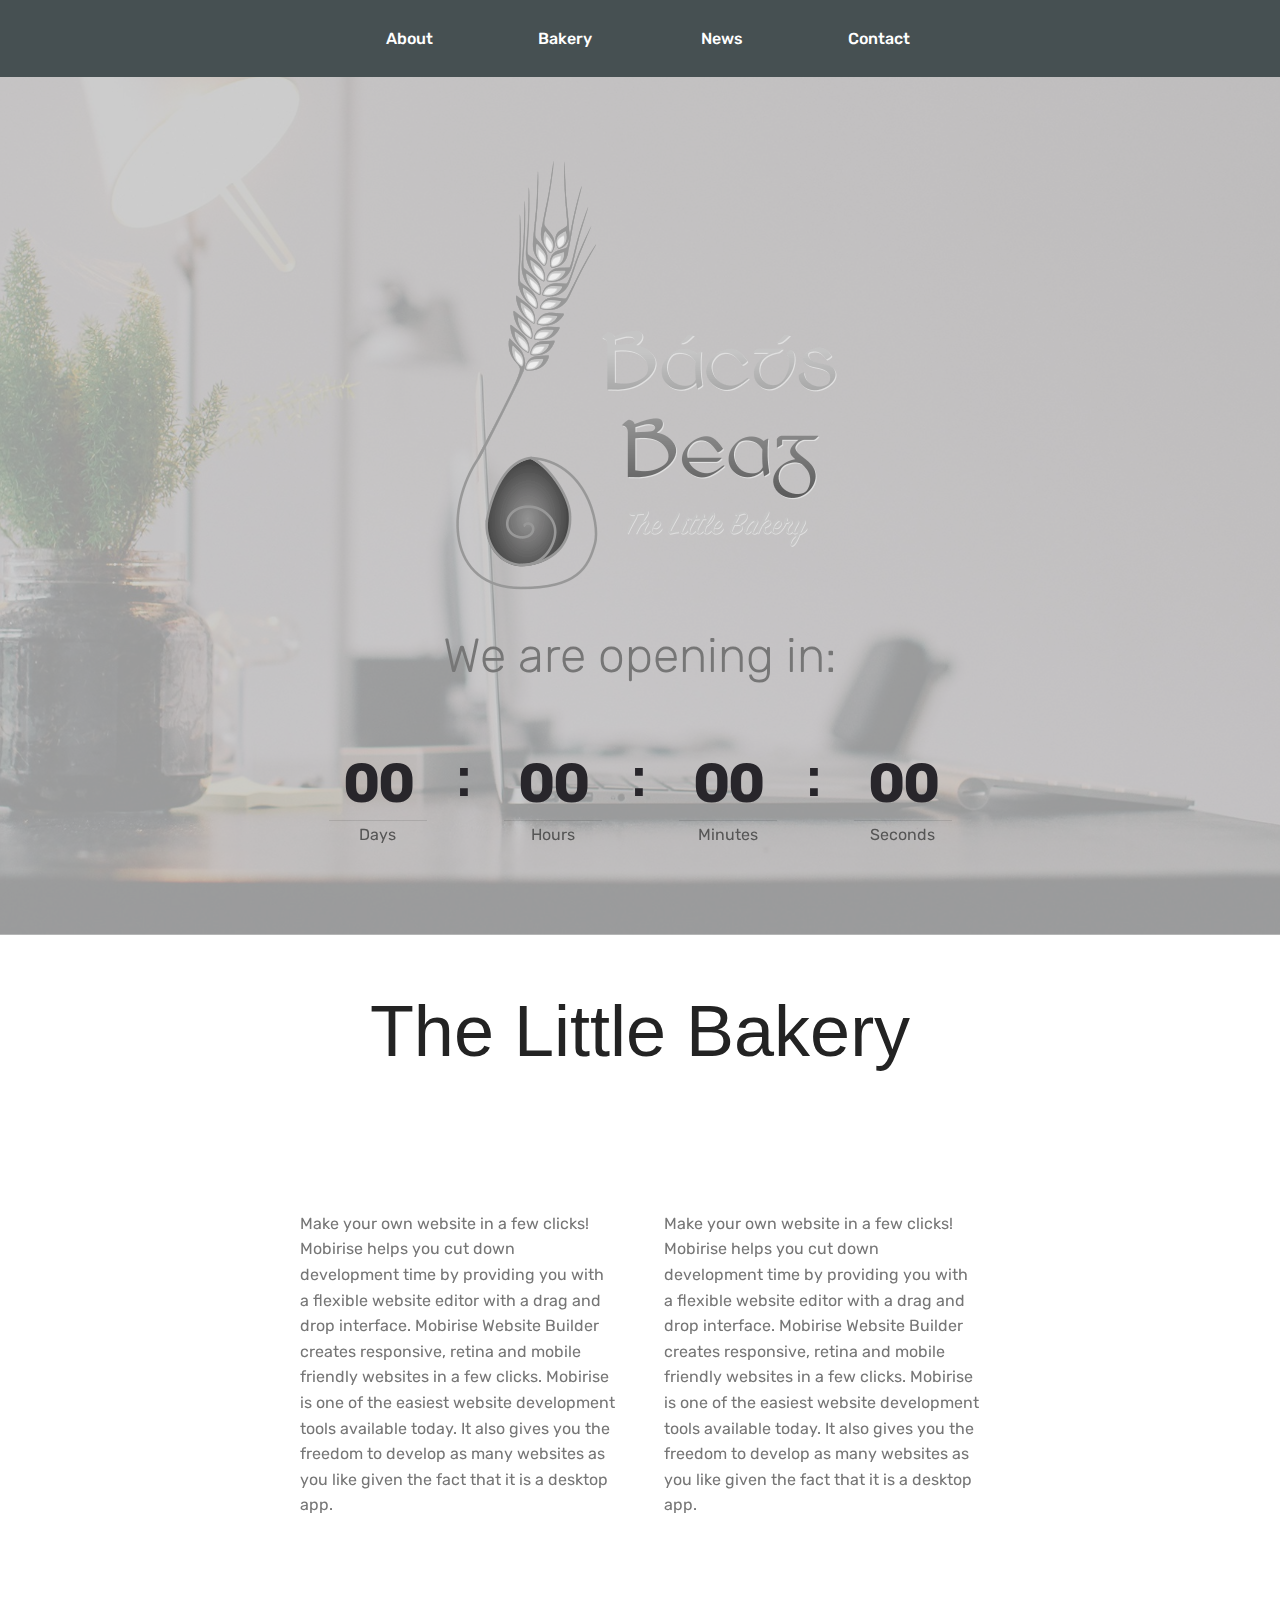
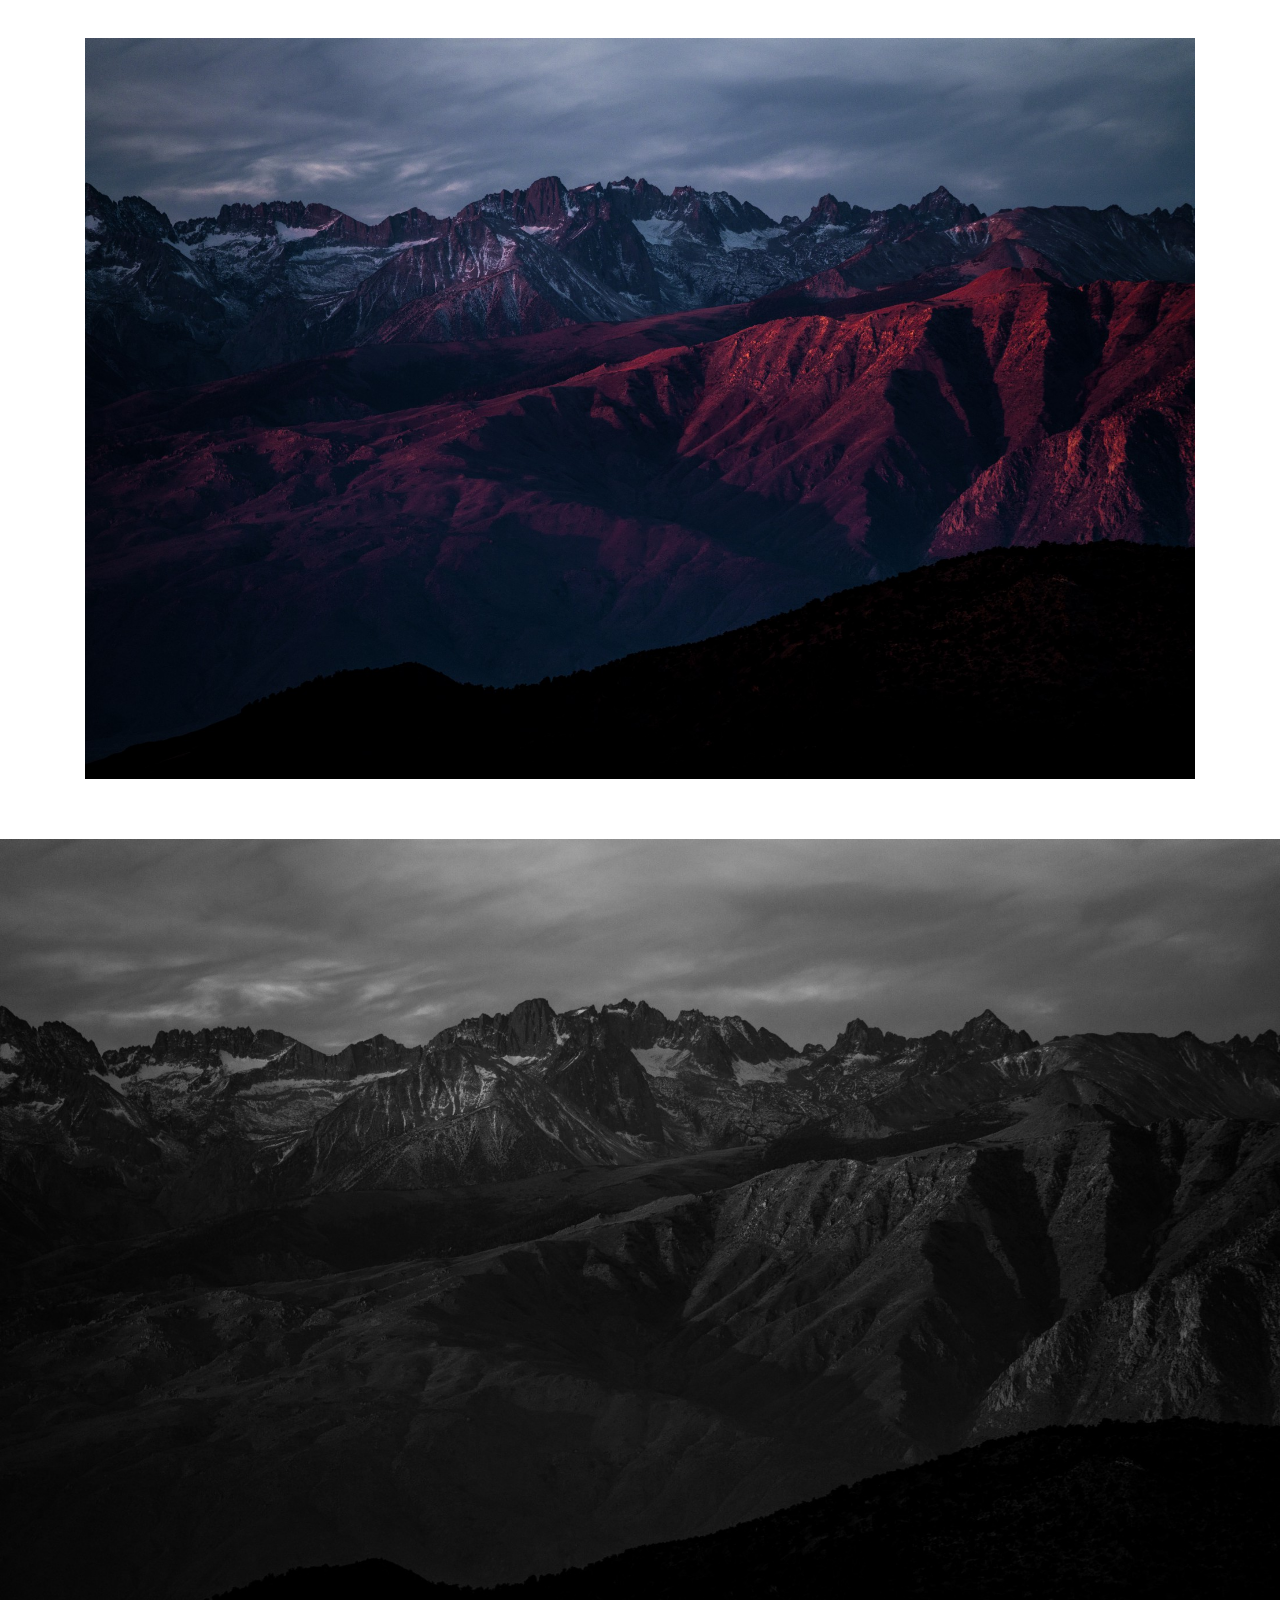
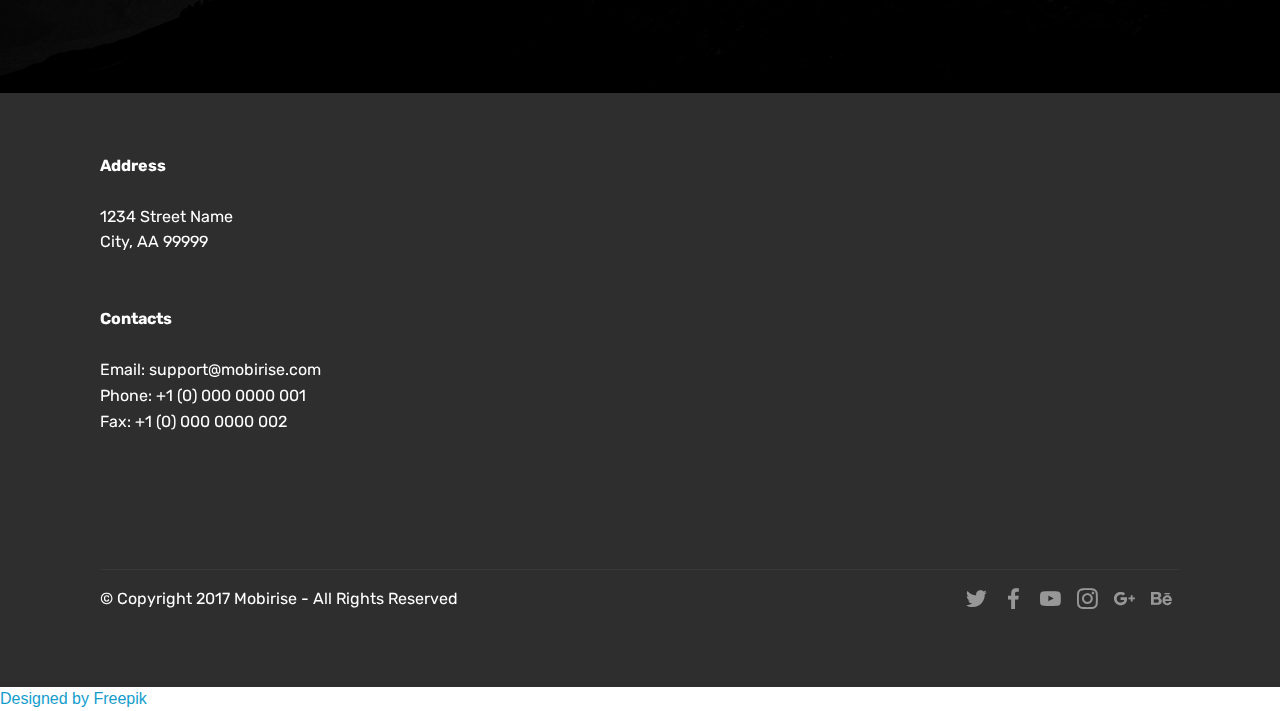
==== index.html @ 5d0ee565 "Add files via upload" ====
<!DOCTYPE html>
<html>
<head>
  <!-- Site made with Mobirise Website Builder v4.3.0, https://mobirise.com -->
  <meta charset="UTF-8">
  <meta http-equiv="X-UA-Compatible" content="IE=edge">
  <meta name="generator" content="Mobirise v4.3.0, mobirise.com">
  <meta name="viewport" content="width=device-width, initial-scale=1">
  <link rel="shortcut icon" href="assets/images/logo2.png" type="image/x-icon">
  <meta name="description" content="">
  <title>About</title>
  <link rel="stylesheet" href="assets/web/assets/mobirise-icons/mobirise-icons.css">
  <link rel="stylesheet" href="assets/tether/tether.min.css">
  <link rel="stylesheet" href="assets/bootstrap/css/bootstrap.min.css">
  <link rel="stylesheet" href="assets/bootstrap/css/bootstrap-grid.min.css">
  <link rel="stylesheet" href="assets/bootstrap/css/bootstrap-reboot.min.css">
  <link rel="stylesheet" href="assets/socicon/css/styles.css">
  <link rel="stylesheet" href="assets/dropdown/css/style.css">
  <link rel="stylesheet" href="assets/theme/css/style.css">
  <link rel="stylesheet" href="assets/mobirise/css/mbr-additional.css" type="text/css">
  <link rel="stylesheet" href="assets/bootstrap/css/custom.css">


</head>
<body>
<section class="menu cid-qvgNQlujHG" once="menu" id="menu1-0" data-rv-view="64">



    <nav class="navbar navbar-expand beta-menu navbar-dropdown align-items-center navbar-fixed-top navbar-toggleable-sm">
        <button class="navbar-toggler navbar-toggler-right" type="button" data-toggle="collapse" data-target="#navbarSupportedContent" aria-controls="navbarSupportedContent" aria-expanded="false" aria-label="Toggle navigation">
            <div class="hamburger">
                <span></span>
                <span></span>
                <span></span>
                <span></span>
            </div>
        </button>
        <div class="menu-logo">
            <div class="navbar-brand">


            </div>
        </div>
        <div class="collapse navbar-collapse" id="navbarSupportedContent">
            <ul class="navbar-nav nav-dropdown nav-right navbar-nav-top-padding" data-app-modern-menu="true"><li class="nav-item">
                    <a class="nav-link link text-white display-4" href="index.html">
                        &nbsp;About&nbsp; &nbsp; &nbsp; &nbsp; &nbsp; &nbsp; &nbsp; &nbsp; &nbsp; &nbsp;&nbsp;</a>
                </li><li class="nav-item">
                    <a class="nav-link link text-white display-4" href="page1.html">
                        &nbsp;Bakery &nbsp; &nbsp; &nbsp; &nbsp; &nbsp; &nbsp; &nbsp; &nbsp; &nbsp; &nbsp;&nbsp;</a>
                </li><li class="nav-item"><a class="nav-link link text-white display-4" href="page2.html">
                        &nbsp;News &nbsp; &nbsp; &nbsp; &nbsp; &nbsp; &nbsp; &nbsp; &nbsp; &nbsp; &nbsp;&nbsp;</a></li><li class="nav-item"><a class="nav-link link text-white display-4" href="page3.html">Contact &nbsp; &nbsp; &nbsp; &nbsp; &nbsp; &nbsp; &nbsp; &nbsp; &nbsp; &nbsp;&nbsp;</a></li></ul>

        </div>
    </nav>
</section>

<section class="engine"><a href="https://mobirise.co/b">free web creator</a></section><section class="countdown1 cid-qvgSmGmIjC mbr-parallax-background" id="countdown1-d" data-rv-view="66">


    <div class="mbr-overlay" style="opacity: 0.8; background-color: rgb(193, 193, 193);">
    </div>
    <div class="container ">
        <h2 class="mbr-section-title pb-3 align-center mbr-fonts-style display-5"><img src="assets/images/shop_logo_greyscale.png"></h2>
        <h3 class="mbr-section-subtitle align-center mbr-fonts-style display-2">
            We are opening in:</h3>

    </div>
    <div class="container countdown-cont align-center">
        <div class="daysCountdown" title="Days"></div>
        <div class="hoursCountdown" title="Hours"></div>
        <div class="minutesCountdown" title="Minutes"></div>
        <div class="secondsCountdown" title="Seconds"></div>
        <div class="countdown pt-5 mt-2" data-due-date="2017/11/15">
        </div>
    </div>
</section>

<section class="mbr-section content4 cid-qvgSX0oZ55" id="content4-e" data-rv-view="69">



    <div class="container">
        <div class="media-container-row">
            <div class="title col-12 col-md-8">
                <h3 class="align-center pb-3 mbr-fonts-style display-3">
                    The Little Bakery</h3>
                <h3 class="mbr-section-subtitle align-center mbr-light mbr-fonts-style display-5"></h3>

            </div>
        </div>
    </div>
</section>

<section class="mbr-section article content3 cid-qvgSZz3Qra" id="content3-f" data-rv-view="71">
    <div class="container">
        <div class="media-container-row">
            <div class="row col-12 col-md-8">
                <div class="col-12 col-md-6 pr-lg-4 mbr-text mbr-fonts-style display-7">
                     Make your own website in a few clicks! Mobirise helps you cut down development time by providing you with a flexible website editor with a drag and drop interface. Mobirise Website Builder creates responsive, retina and mobile friendly websites in a few clicks. Mobirise is one of the easiest website development tools available today. It also gives you the freedom to develop as many websites as you like given the fact that it is a desktop app.
                </div>
                <div class="col-12 col-md-6 pl-lg-4 mbr-text mbr-fonts-style display-7">
                     Make your own website in a few clicks! Mobirise helps you cut down development time by providing you with a flexible website editor with a drag and drop interface. Mobirise Website Builder creates responsive, retina and mobile friendly websites in a few clicks. Mobirise is one of the easiest website development tools available today. It also gives you the freedom to develop as many websites as you like given the fact that it is a desktop app.
                </div>
            </div>
        </div>
    </div>
</section>

<section class="cid-qvj9tMGJn6" id="image1-n" data-rv-view="72">
    <figure class="mbr-figure container">
            <div class="image-block" style="width: 100%;">
                <img src="assets/images/jumbotron.jpg" width="1400" alt="Mobirise" media-simple="true">
            </div>
    </figure>
</section>

<section class="cid-qvu0z0xwBM" id="image2-0" data-rv-view="15">
    <figure class="mbr-figure">
        <div class="image-block img-circle" style="width: 100%;">
            <img src="assets/images/jumbotron.jpg" alt="Mobirise" media-simple="true">
        </div>
    </figure>
</section>

<section class="cid-qvgT9fl3se" id="footer2-g" data-rv-view="74">
    <div class="container">
        <div class="media-container-row content mbr-white">
            <div class="col-12 col-md-6 mbr-fonts-style display-7">
                <p class="mbr-text">
                    <strong>Address</strong>
                    <br>
                    <br>1234 Street Name
                    <br>City, AA 99999
                    <br>
                    <br>
                    <br><strong>Contacts</strong>
                    <br>
                    <br>Email: support@mobirise.com
                    <br>Phone: +1 (0) 000 0000 001
                    <br>Fax: +1 (0) 000 0000 002
                </p>
            </div>
            <div class="col-12 col-md-6">
                <div class="google-map img-circle"><iframe frameborder="0" style="border:0" src="https://www.google.com/maps/embed/v1/place?key=AIzaSyA0Dx_boXQiwvdz8sJHoYeZNVTdoWONYkU&amp;q=place_id:ChIJn6wOs6lZwokRLKy1iqRcoKw" allowfullscreen=""></iframe></div>
            </div>
        </div>
        <div class="footer-lower">
            <div class="media-container-row">
                <div class="col-sm-12">
                    <hr>
                </div>
            </div>
            <div class="media-container-row mbr-white">
                <div class="col-sm-6 copyright">
                    <p class="mbr-text mbr-fonts-style display-7">
                        © Copyright 2017 Mobirise - All Rights Reserved
                    </p>
                </div>
                <div class="col-md-6">
                    <div class="social-list align-right">
                        <div class="soc-item">
                            <a href="https://twitter.com/mobirise" target="_blank">
                                <span class="socicon-twitter socicon mbr-iconfont mbr-iconfont-social" media-simple="true"></span>
                            </a>
                        </div>
                        <div class="soc-item">
                            <a href="https://www.facebook.com/pages/Mobirise/1616226671953247" target="_blank">
                                <span class="socicon-facebook socicon mbr-iconfont mbr-iconfont-social" media-simple="true"></span>
                            </a>
                        </div>
                        <div class="soc-item">
                            <a href="https://www.youtube.com/c/mobirise" target="_blank">
                                <span class="socicon-youtube socicon mbr-iconfont mbr-iconfont-social" media-simple="true"></span>
                            </a>
                        </div>
                        <div class="soc-item">
                            <a href="https://instagram.com/mobirise" target="_blank">
                                <span class="socicon-instagram socicon mbr-iconfont mbr-iconfont-social" media-simple="true"></span>
                            </a>
                        </div>
                        <div class="soc-item">
                            <a href="https://plus.google.com/u/0/+Mobirise" target="_blank">
                                <span class="socicon-googleplus socicon mbr-iconfont mbr-iconfont-social" media-simple="true"></span>
                            </a>
                        </div>
                        <div class="soc-item">
                            <a href="https://www.behance.net/Mobirise" target="_blank">
                                <span class="socicon-behance socicon mbr-iconfont mbr-iconfont-social" media-simple="true"></span>
                            </a>
                        </div>
                    </div>
                </div>
            </div>
        </div>
    </div>
</section>


  <script src="assets/web/assets/jquery/jquery.min.js"></script>
  <script src="assets/popper/popper.min.js"></script>
  <script src="assets/tether/tether.min.js"></script>
  <script src="assets/bootstrap/js/bootstrap.min.js"></script>
  <script src="assets/smooth-scroll/smooth-scroll.js"></script>
  <script src="assets/touch-swipe/jquery.touch-swipe.min.js"></script>
  <script src="assets/countdown/jquery.countdown.min.js"></script>
  <script src="assets/jarallax/jarallax.min.js"></script>
  <script src="assets/dropdown/js/script.min.js"></script>
  <script src="assets/theme/js/script.js"></script>
  <a href='http://www.freepik.com/free-vector/wheat-ears_792140.htm'>Designed by Freepik</a>

</body>
</html>
---- assets/web/assets/mobirise-icons/mobirise-icons.css ----
@font-face {
  font-family: 'MobiriseIcons';
  src:  url('mobirise-icons.eot?spat4u');
  src:  url('mobirise-icons.eot?spat4u#iefix') format('embedded-opentype'),
    url('mobirise-icons.ttf?spat4u') format('truetype'),
    url('mobirise-icons.woff?spat4u') format('woff'),
    url('mobirise-icons.svg?spat4u#MobiriseIcons') format('svg');
  font-weight: normal;
  font-style: normal;
}

[class^="mbri-"], [class*=" mbri-"] {
  /* use !important to prevent issues with browser extensions that change fonts */
  font-family: MobiriseIcons !important;
  speak: none;
  font-style: normal;
  font-weight: normal;
  font-variant: normal;
  text-transform: none;
  line-height: 1;

  /* Better Font Rendering =========== */
  -webkit-font-smoothing: antialiased;
  -moz-osx-font-smoothing: grayscale;
}

.mbri-add-submenu:before {
  content: "\e900";
}
.mbri-alert:before {
  content: "\e901";
}
.mbri-align-center:before {
  content: "\e902";
}
.mbri-align-justify:before {
  content: "\e903";
}
.mbri-align-left:before {
  content: "\e904";
}
.mbri-align-right:before {
  content: "\e905";
}
.mbri-android:before {
  content: "\e906";
}
.mbri-apple:before {
  content: "\e907";
}
.mbri-arrow-down:before {
  content: "\e908";
}
.mbri-arrow-next:before {
  content: "\e909";
}
.mbri-arrow-prev:before {
  content: "\e90a";
}
.mbri-arrow-up:before {
  content: "\e90b";
}
.mbri-bold:before {
  content: "\e90c";
}
.mbri-bookmark:before {
  content: "\e90d";
}
.mbri-bootstrap:before {
  content: "\e90e";
}
.mbri-briefcase:before {
  content: "\e90f";
}
.mbri-browse:before {
  content: "\e910";
}
.mbri-bulleted-list:before {
  content: "\e911";
}
.mbri-calendar:before {
  content: "\e912";
}
.mbri-camera:before {
  content: "\e913";
}
.mbri-cart-add:before {
  content: "\e914";
}
.mbri-cart-full:before {
  content: "\e915";
}
.mbri-cash:before {
  content: "\e916";
}
.mbri-change-style:before {
  content: "\e917";
}
.mbri-chat:before {
  content: "\e918";
}
.mbri-clock:before {
  content: "\e919";
}
.mbri-close:before {
  content: "\e91a";
}
.mbri-cloud:before {
  content: "\e91b";
}
.mbri-code:before {
  content: "\e91c";
}
.mbri-contact-form:before {
  content: "\e91d";
}
.mbri-credit-card:before {
  content: "\e91e";
}
.mbri-cursor-click:before {
  content: "\e91f";
}
.mbri-cust-feedback:before {
  content: "\e920";
}
.mbri-database:before {
  content: "\e921";
}
.mbri-delivery:before {
  content: "\e922";
}
.mbri-desktop:before {
  content: "\e923";
}
.mbri-devices:before {
  content: "\e924";
}
.mbri-down:before {
  content: "\e925";
}
.mbri-download:before {
  content: "\e989";
}
.mbri-drag-n-drop:before {
  content: "\e927";
}
.mbri-drag-n-drop2:before {
  content: "\e928";
}
.mbri-edit:before {
  content: "\e929";
}
.mbri-edit2:before {
  content: "\e92a";
}
.mbri-error:before {
  content: "\e92b";
}
.mbri-extension:before {
  content: "\e92c";
}
.mbri-features:before {
  content: "\e92d";
}
.mbri-file:before {
  content: "\e92e";
}
.mbri-flag:before {
  content: "\e92f";
}
.mbri-folder:before {
  content: "\e930";
}
.mbri-gift:before {
  content: "\e931";
}
.mbri-github:before {
  content: "\e932";
}
.mbri-globe:before {
  content: "\e933";
}
.mbri-globe-2:before {
  content: "\e934";
}
.mbri-growing-chart:before {
  content: "\e935";
}
.mbri-hearth:before {
  content: "\e936";
}
.mbri-help:before {
  content: "\e937";
}
.mbri-home:before {
  content: "\e938";
}
.mbri-hot-cup:before {
  content: "\e939";
}
.mbri-idea:before {
  content: "\e93a";
}
.mbri-image-gallery:before {
  content: "\e93b";
}
.mbri-image-slider:before {
  content: "\e93c";
}
.mbri-info:before {
  content: "\e93d";
}
.mbri-italic:before {
  content: "\e93e";
}
.mbri-key:before {
  content: "\e93f";
}
.mbri-laptop:before {
  content: "\e940";
}
.mbri-layers:before {
  content: "\e941";
}
.mbri-left-right:before {
  content: "\e942";
}
.mbri-left:before {
  content: "\e943";
}
.mbri-letter:before {
  content: "\e944";
}
.mbri-like:before {
  content: "\e945";
}
.mbri-link:before {
  content: "\e946";
}
.mbri-lock:before {
  content: "\e947";
}
.mbri-login:before {
  content: "\e948";
}
.mbri-logout:before {
  content: "\e949";
}
.mbri-magic-stick:before {
  content: "\e94a";
}
.mbri-map-pin:before {
  content: "\e94b";
}
.mbri-menu:before {
  content: "\e94c";
}
.mbri-mobile:before {
  content: "\e94d";
}
.mbri-mobile2:before {
  content: "\e94e";
}
.mbri-mobirise:before {
  content: "\e94f";
}
.mbri-more-horizontal:before {
  content: "\e950";
}
.mbri-more-vertical:before {
  content: "\e951";
}
.mbri-music:before {
  content: "\e952";
}
.mbri-new-file:before {
  content: "\e953";
}
.mbri-numbered-list:before {
  content: "\e954";
}
.mbri-opened-folder:before {
  content: "\e955";
}
.mbri-pages:before {
  content: "\e956";
}
.mbri-paper-plane:before {
  content: "\e957";
}
.mbri-paperclip:before {
  content: "\e958";
}
.mbri-photo:before {
  content: "\e959";
}
.mbri-photos:before {
  content: "\e95a";
}
.mbri-pin:before {
  content: "\e95b";
}
.mbri-play:before {
  content: "\e95c";
}
.mbri-plus:before {
  content: "\e95d";
}
.mbri-preview:before {
  content: "\e95e";
}
.mbri-print:before {
  content: "\e95f";
}
.mbri-protect:before {
  content: "\e960";
}
.mbri-question:before {
  content: "\e961";
}
.mbri-quote-left:before {
  content: "\e962";
}
.mbri-quote-right:before {
  content: "\e963";
}
.mbri-refresh:before {
  content: "\e964";
}
.mbri-responsive:before {
  content: "\e965";
}
.mbri-right:before {
  content: "\e966";
}
.mbri-rocket:before {
  content: "\e967";
}
.mbri-sad-face:before {
  content: "\e968";
}
.mbri-sale:before {
  content: "\e969";
}
.mbri-save:before {
  content: "\e96a";
}
.mbri-search:before {
  content: "\e96b";
}
.mbri-setting:before {
  content: "\e96c";
}
.mbri-setting2:before {
  content: "\e96d";
}
.mbri-setting3:before {
  content: "\e96e";
}
.mbri-share:before {
  content: "\e96f";
}
.mbri-shopping-bag:before {
  content: "\e970";
}
.mbri-shopping-basket:before {
  content: "\e971";
}
.mbri-shopping-cart:before {
  content: "\e972";
}
.mbri-sites:before {
  content: "\e973";
}
.mbri-smile-face:before {
  content: "\e974";
}
.mbri-speed:before {
  content: "\e975";
}
.mbri-star:before {
  content: "\e976";
}
.mbri-success:before {
  content: "\e977";
}
.mbri-sun:before {
  content: "\e978";
}
.mbri-sun2:before {
  content: "\e979";
}
.mbri-tablet:before {
  content: "\e97a";
}
.mbri-tablet-vertical:before {
  content: "\e97b";
}
.mbri-target:before {
  content: "\e97c";
}
.mbri-timer:before {
  content: "\e97d";
}
.mbri-to-ftp:before {
  content: "\e97e";
}
.mbri-to-local-drive:before {
  content: "\e97f";
}
.mbri-touch-swipe:before {
  content: "\e980";
}
.mbri-touch:before {
  content: "\e981";
}
.mbri-trash:before {
  content: "\e982";
}
.mbri-underline:before {
  content: "\e983";
}
.mbri-unlink:before {
  content: "\e984";
}
.mbri-unlock:before {
  content: "\e985";
}
.mbri-up-down:before {
  content: "\e986";
}
.mbri-up:before {
  content: "\e987";
}
.mbri-update:before {
  content: "\e988";
}
.mbri-upload:before {
 content: "\e926"; 
}
.mbri-user:before {
  content: "\e98a";
}
.mbri-user2:before {
  content: "\e98b";
}
.mbri-users:before {
  content: "\e98c";
}
.mbri-video:before {
  content: "\e98d";
}
.mbri-video-play:before {
  content: "\e98e";
}
.mbri-watch:before {
  content: "\e98f";
}
.mbri-website-theme:before {
  content: "\e990";
}
.mbri-wifi:before {
  content: "\e991";
}
.mbri-windows:before {
  content: "\e992";
}
.mbri-zoom-out:before {
  content: "\e993";
}
.mbri-redo:before {
  content: "\e994";
}
.mbri-undo:before {
  content: "\e995";
}
---- assets/socicon/css/styles.css ----
@charset "UTF-8";

@font-face {
  font-family: "socicon";
  src:url("../fonts/socicon.eot");
  src:url("../fonts/socicon.eot?#iefix") format("embedded-opentype"),
    url("../fonts/socicon.woff") format("woff"),
    url("../fonts/socicon.ttf") format("truetype"),
    url("../fonts/socicon.svg#socicon") format("svg");
  font-weight: normal;
  font-style: normal;

}

[data-icon]:before {
  font-family: "socicon" !important;
  content: attr(data-icon);
  font-style: normal !important;
  font-weight: normal !important;
  font-variant: normal !important;
  text-transform: none !important;
  speak: none;
  line-height: 1;
  -webkit-font-smoothing: antialiased;
  -moz-osx-font-smoothing: grayscale;
}

[class^="socicon-"]:before,
[class*=" socicon-"]:before {
  font-family: "socicon" !important;
  font-style: normal !important;
  font-weight: normal !important;
  font-variant: normal !important;
  text-transform: none !important;
  speak: none;
  line-height: 1;
  -webkit-font-smoothing: antialiased;
  -moz-osx-font-smoothing: grayscale;
}

.socicon-modelmayhem:before {
  content: "\e000";
}
.socicon-mixcloud:before {
  content: "\e001";
}
.socicon-drupal:before {
  content: "\e002";
}
.socicon-swarm:before {
  content: "\e003";
}
.socicon-istock:before {
  content: "\e004";
}
.socicon-yammer:before {
  content: "\e005";
}
.socicon-ello:before {
  content: "\e006";
}
.socicon-stackoverflow:before {
  content: "\e007";
}
.socicon-persona:before {
  content: "\e008";
}
.socicon-triplej:before {
  content: "\e009";
}
.socicon-houzz:before {
  content: "\e00a";
}
.socicon-rss:before {
  content: "\e00b";
}
.socicon-paypal:before {
  content: "\e00c";
}
.socicon-odnoklassniki:before {
  content: "\e00d";
}
.socicon-airbnb:before {
  content: "\e00e";
}
.socicon-periscope:before {
  content: "\e00f";
}
.socicon-outlook:before {
  content: "\e010";
}
.socicon-coderwall:before {
  content: "\e011";
}
.socicon-tripadvisor:before {
  content: "\e012";
}
.socicon-appnet:before {
  content: "\e013";
}
.socicon-goodreads:before {
  content: "\e014";
}
.socicon-tripit:before {
  content: "\e015";
}
.socicon-lanyrd:before {
  content: "\e016";
}
.socicon-slideshare:before {
  content: "\e017";
}
.socicon-buffer:before {
  content: "\e018";
}
.socicon-disqus:before {
  content: "\e019";
}
.socicon-vkontakte:before {
  content: "\e01a";
}
.socicon-whatsapp:before {
  content: "\e01b";
}
.socicon-patreon:before {
  content: "\e01c";
}
.socicon-storehouse:before {
  content: "\e01d";
}
.socicon-pocket:before {
  content: "\e01e";
}
.socicon-mail:before {
  content: "\e01f";
}
.socicon-blogger:before {
  content: "\e020";
}
.socicon-technorati:before {
  content: "\e021";
}
.socicon-reddit:before {
  content: "\e022";
}
.socicon-dribbble:before {
  content: "\e023";
}
.socicon-stumbleupon:before {
  content: "\e024";
}
.socicon-digg:before {
  content: "\e025";
}
.socicon-envato:before {
  content: "\e026";
}
.socicon-behance:before {
  content: "\e027";
}
.socicon-delicious:before {
  content: "\e028";
}
.socicon-deviantart:before {
  content: "\e029";
}
.socicon-forrst:before {
  content: "\e02a";
}
.socicon-play:before {
  content: "\e02b";
}
.socicon-zerply:before {
  content: "\e02c";
}
.socicon-wikipedia:before {
  content: "\e02d";
}
.socicon-apple:before {
  content: "\e02e";
}
.socicon-flattr:before {
  content: "\e02f";
}
.socicon-github:before {
  content: "\e030";
}
.socicon-renren:before {
  content: "\e031";
}
.socicon-friendfeed:before {
  content: "\e032";
}
.socicon-newsvine:before {
  content: "\e033";
}
.socicon-identica:before {
  content: "\e034";
}
.socicon-bebo:before {
  content: "\e035";
}
.socicon-zynga:before {
  content: "\e036";
}
.socicon-steam:before {
  content: "\e037";
}
.socicon-xbox:before {
  content: "\e038";
}
.socicon-windows:before {
  content: "\e039";
}
.socicon-qq:before {
  content: "\e03a";
}
.socicon-douban:before {
  content: "\e03b";
}
.socicon-meetup:before {
  content: "\e03c";
}
.socicon-playstation:before {
  content: "\e03d";
}
.socicon-android:before {
  content: "\e03e";
}
.socicon-snapchat:before {
  content: "\e03f";
}
.socicon-twitter:before {
  content: "\e040";
}
.socicon-facebook:before {
  content: "\e041";
}
.socicon-googleplus:before {
  content: "\e042";
}
.socicon-pinterest:before {
  content: "\e043";
}
.socicon-foursquare:before {
  content: "\e044";
}
.socicon-yahoo:before {
  content: "\e045";
}
.socicon-skype:before {
  content: "\e046";
}
.socicon-yelp:before {
  content: "\e047";
}
.socicon-feedburner:before {
  content: "\e048";
}
.socicon-linkedin:before {
  content: "\e049";
}
.socicon-viadeo:before {
  content: "\e04a";
}
.socicon-xing:before {
  content: "\e04b";
}
.socicon-myspace:before {
  content: "\e04c";
}
.socicon-soundcloud:before {
  content: "\e04d";
}
.socicon-spotify:before {
  content: "\e04e";
}
.socicon-grooveshark:before {
  content: "\e04f";
}
.socicon-lastfm:before {
  content: "\e050";
}
.socicon-youtube:before {
  content: "\e051";
}
.socicon-vimeo:before {
  content: "\e052";
}
.socicon-dailymotion:before {
  content: "\e053";
}
.socicon-vine:before {
  content: "\e054";
}
.socicon-flickr:before {
  content: "\e055";
}
.socicon-500px:before {
  content: "\e056";
}
.socicon-wordpress:before {
  content: "\e058";
}
.socicon-tumblr:before {
  content: "\e059";
}
.socicon-twitch:before {
  content: "\e05a";
}
.socicon-8tracks:before {
  content: "\e05b";
}
.socicon-amazon:before {
  content: "\e05c";
}
.socicon-icq:before {
  content: "\e05d";
}
.socicon-smugmug:before {
  content: "\e05e";
}
.socicon-ravelry:before {
  content: "\e05f";
}
.socicon-weibo:before {
  content: "\e060";
}
.socicon-baidu:before {
  content: "\e061";
}
.socicon-angellist:before {
  content: "\e062";
}
.socicon-ebay:before {
  content: "\e063";
}
.socicon-imdb:before {
  content: "\e064";
}
.socicon-stayfriends:before {
  content: "\e065";
}
.socicon-residentadvisor:before {
  content: "\e066";
}
.socicon-google:before {
  content: "\e067";
}
.socicon-yandex:before {
  content: "\e068";
}
.socicon-sharethis:before {
  content: "\e069";
}
.socicon-bandcamp:before {
  content: "\e06a";
}
.socicon-itunes:before {
  content: "\e06b";
}
.socicon-deezer:before {
  content: "\e06c";
}
.socicon-telegram:before {
  content: "\e06e";
}
.socicon-openid:before {
  content: "\e06f";
}
.socicon-amplement:before {
  content: "\e070";
}
.socicon-viber:before {
  content: "\e071";
}
.socicon-zomato:before {
  content: "\e072";
}
.socicon-draugiem:before {
  content: "\e074";
}
.socicon-endomodo:before {
  content: "\e075";
}
.socicon-filmweb:before {
  content: "\e076";
}
.socicon-stackexchange:before {
  content: "\e077";
}
.socicon-wykop:before {
  content: "\e078";
}
.socicon-teamspeak:before {
  content: "\e079";
}
.socicon-teamviewer:before {
  content: "\e07a";
}
.socicon-ventrilo:before {
  content: "\e07b";
}
.socicon-younow:before {
  content: "\e07c";
}
.socicon-raidcall:before {
  content: "\e07d";
}
.socicon-mumble:before {
  content: "\e07e";
}
.socicon-medium:before {
  content: "\e06d";
}
.socicon-bebee:before {
  content: "\e07f";
}
.socicon-hitbox:before {
  content: "\e080";
}
.socicon-reverbnation:before {
  content: "\e081";
}
.socicon-formulr:before {
  content: "\e082";
}
.socicon-instagram:before {
  content: "\e057";
}
.socicon-battlenet:before {
  content: "\e083";
}
.socicon-chrome:before {
  content: "\e084";
}
.socicon-discord:before {
  content: "\e086";
}
.socicon-issuu:before {
  content: "\e087";
}
.socicon-macos:before {
  content: "\e088";
}
.socicon-firefox:before {
  content: "\e089";
}
.socicon-opera:before {
  content: "\e08d";
}
.socicon-keybase:before {
  content: "\e090";
}
.socicon-alliance:before {
  content: "\e091";
}
.socicon-livejournal:before {
  content: "\e092";
}
.socicon-googlephotos:before {
  content: "\e093";
}
.socicon-horde:before {
  content: "\e094";
}
.socicon-etsy:before {
  content: "\e095";
}
.socicon-zapier:before {
  content: "\e096";
}
.socicon-google-scholar:before {
  content: "\e097";
}
.socicon-researchgate:before {
  content: "\e098";
}
.socicon-wechat:before {
  content: "\e099";
}
.socicon-strava:before {
  content: "\e09a";
}
.socicon-line:before {
  content: "\e09b";
}
.socicon-lyft:before {
  content: "\e09c";
}
.socicon-uber:before {
  content: "\e09d";
}
.socicon-songkick:before {
  content: "\e09e";
}
.socicon-viewbug:before {
  content: "\e09f";
}
.socicon-googlegroups:before {
  content: "\e0a0";
}
.socicon-quora:before {
  content: "\e073";
}
.socicon-diablo:before {
  content: "\e085";
}
.socicon-blizzard:before {
  content: "\e0a1";
}
.socicon-hearthstone:before {
  content: "\e08b";
}
.socicon-heroes:before {
  content: "\e08a";
}
.socicon-overwatch:before {
  content: "\e08c";
}
.socicon-warcraft:before {
  content: "\e08e";
}
.socicon-starcraft:before {
  content: "\e08f";
}
.socicon-beam:before {
  content: "\e0a2";
}
.socicon-curse:before {
  content: "\e0a3";
}
.socicon-player:before {
  content: "\e0a4";
}
.socicon-streamjar:before {
  content: "\e0a5";
}
.socicon-nintendo:before {
  content: "\e0a6";
}
.socicon-hellocoton:before {
  content: "\e0a7";
}
---- assets/dropdown/css/style.css ----
.navbar-dropdown {
  left: 0;
  padding: 0;
  position: absolute;
  right: 0;
  top: 0;
  transition: all 0.45s ease;
  z-index: 1030;
  background: #282828; }
  .navbar-dropdown .navbar-logo {
    margin-right: 0.8rem;
    transition: margin 0.3s ease-in-out;
    vertical-align: middle; }
    .navbar-dropdown .navbar-logo img {
      height: 3.125rem;
      transition: all 0.3s ease-in-out; }
    .navbar-dropdown .navbar-logo.mbr-iconfont {
      font-size: 3.125rem;
      line-height: 3.125rem; }
  .navbar-dropdown .navbar-caption {
    font-weight: 700;
    white-space: normal;
    vertical-align: -4px;
    line-height: 3.125rem !important; }
    .navbar-dropdown .navbar-caption, .navbar-dropdown .navbar-caption:hover {
      color: inherit;
      text-decoration: none; }
  .navbar-dropdown .mbr-iconfont + .navbar-caption {
    vertical-align: -1px; }
  .navbar-dropdown.navbar-fixed-top {
    position: fixed; }
  .navbar-dropdown .navbar-brand span {
    vertical-align: -4px; }
  .navbar-dropdown.bg-color.transparent {
    background: none; }
  .navbar-dropdown.navbar-short .navbar-brand {
    padding: 0.625rem 0; }
    .navbar-dropdown.navbar-short .navbar-brand span {
      vertical-align: -1px; }
  .navbar-dropdown.navbar-short .navbar-caption {
    line-height: 2.375rem !important;
    vertical-align: -2px; }
  .navbar-dropdown.navbar-short .navbar-logo {
    margin-right: 0.5rem; }
    .navbar-dropdown.navbar-short .navbar-logo img {
      height: 2.375rem; }
    .navbar-dropdown.navbar-short .navbar-logo.mbr-iconfont {
      font-size: 2.375rem;
      line-height: 2.375rem; }
  .navbar-dropdown.navbar-short .mbr-table-cell {
    height: 3.625rem; }
  .navbar-dropdown .navbar-close {
    left: 0.6875rem;
    position: fixed;
    top: 0.75rem;
    z-index: 1000; }
  .navbar-dropdown .hamburger-icon {
    content: "";
    display: inline-block;
    vertical-align: middle;
    width: 16px;
    -webkit-box-shadow: 0 -6px 0 1px #282828,0 0 0 1px #282828,0 6px 0 1px #282828;
    -moz-box-shadow: 0 -6px 0 1px #282828,0 0 0 1px #282828,0 6px 0 1px #282828;
    box-shadow: 0 -6px 0 1px #282828,0 0 0 1px #282828,0 6px 0 1px #282828; }

.dropdown-menu .dropdown-toggle[data-toggle="dropdown-submenu"]::after {
  border-bottom: 0.35em solid transparent;
  border-left: 0.35em solid;
  border-right: 0;
  border-top: 0.35em solid transparent;
  margin-left: 0.3rem; }

.dropdown-menu .dropdown-item:focus {
  outline: 0; }

.nav-dropdown {
  font-size: 0.75rem;
  font-weight: 500;
  height: auto !important; }
  .nav-dropdown .nav-btn {
    padding-left: 1rem; }
  .nav-dropdown .link {
    margin: .667em 1.667em;
    font-weight: 500;
    padding: 0;
    transition: color .2s ease-in-out; }
    .nav-dropdown .link.dropdown-toggle {
      margin-right: 2.583em; }
      .nav-dropdown .link.dropdown-toggle::after {
        margin-left: .25rem;
        border-top: 0.35em solid;
        border-right: 0.35em solid transparent;
        border-left: 0.35em solid transparent;
        border-bottom: 0; }
      .nav-dropdown .link.dropdown-toggle[aria-expanded="true"] {
        margin: 0;
        padding: 0.667em 3.263em  0.667em 1.667em; }
  .nav-dropdown .link::after,
  .nav-dropdown .dropdown-item::after {
    color: inherit; }
  .nav-dropdown .btn {
    font-size: 0.75rem;
    font-weight: 700;
    letter-spacing: 0;
    margin-bottom: 0;
    padding-left: 1.25rem;
    padding-right: 1.25rem; }
  .nav-dropdown .dropdown-menu {
    border-radius: 0;
    border: 0;
    left: 0;
    margin: 0;
    padding-bottom: 1.25rem;
    padding-top: 1.25rem;
    position: relative; }
  .nav-dropdown .dropdown-submenu {
    margin-left: 0.125rem;
    top: 0; }
  .nav-dropdown .dropdown-item {
    font-weight: 500;
    line-height: 2;
    padding: 0.3846em 4.615em 0.3846em 1.5385em;
    position: relative;
    transition: color .2s ease-in-out, background-color .2s ease-in-out; }
    .nav-dropdown .dropdown-item::after {
      margin-top: -0.3077em;
      position: absolute;
      right: 1.1538em;
      top: 50%; }
    .nav-dropdown .dropdown-item:focus, .nav-dropdown .dropdown-item:hover {
      background: none; }

@media (max-width: 767px) {
  .nav-dropdown.navbar-toggleable-sm {
    bottom: 0;
    display: none;
    left: 0;
    overflow-x: hidden;
    position: fixed;
    top: 0;
    transform: translateX(-100%);
    -ms-transform: translateX(-100%);
    -webkit-transform: translateX(-100%);
    width: 18.75rem;
    z-index: 999; } }
.nav-dropdown.navbar-toggleable-xl {
  bottom: 0;
  display: none;
  left: 0;
  overflow-x: hidden;
  position: fixed;
  top: 0;
  transform: translateX(-100%);
  -ms-transform: translateX(-100%);
  -webkit-transform: translateX(-100%);
  width: 18.75rem;
  z-index: 999; }

.nav-dropdown-sm {
  display: block !important;
  overflow-x: hidden;
  overflow: auto;
  padding-top: 3.875rem; }
  .nav-dropdown-sm::after {
    content: "";
    display: block;
    height: 3rem;
    width: 100%; }
  .nav-dropdown-sm.collapse.in ~ .navbar-close {
    display: block !important; }
  .nav-dropdown-sm.collapsing, .nav-dropdown-sm.collapse.in {
    transform: translateX(0);
    -ms-transform: translateX(0);
    -webkit-transform: translateX(0);
    transition: all 0.25s ease-out;
    -webkit-transition: all 0.25s ease-out;
    background: #282828; }
  .nav-dropdown-sm.collapsing[aria-expanded="false"] {
    transform: translateX(-100%);
    -ms-transform: translateX(-100%);
    -webkit-transform: translateX(-100%); }
  .nav-dropdown-sm .nav-item {
    display: block;
    margin-left: 0 !important;
    padding-left: 0; }
  .nav-dropdown-sm .link,
  .nav-dropdown-sm .dropdown-item {
    border-top: 1px dotted rgba(255, 255, 255, 0.1);
    font-size: 0.8125rem;
    line-height: 1.6;
    margin: 0 !important;
    padding: 0.875rem 2.4rem 0.875rem 1.5625rem !important;
    position: relative;
    white-space: normal; }
    .nav-dropdown-sm .link:focus, .nav-dropdown-sm .link:hover,
    .nav-dropdown-sm .dropdown-item:focus,
    .nav-dropdown-sm .dropdown-item:hover {
      background: rgba(0, 0, 0, 0.2) !important;
      color: #c0a375; }
  .nav-dropdown-sm .nav-btn {
    position: relative;
    padding: 1.5625rem 1.5625rem 0 1.5625rem; }
    .nav-dropdown-sm .nav-btn::before {
      border-top: 1px dotted rgba(255, 255, 255, 0.1);
      content: "";
      left: 0;
      position: absolute;
      top: 0;
      width: 100%; }
    .nav-dropdown-sm .nav-btn + .nav-btn {
      padding-top: 0.625rem; }
      .nav-dropdown-sm .nav-btn + .nav-btn::before {
        display: none; }
  .nav-dropdown-sm .btn {
    padding: 0.625rem 0; }
  .nav-dropdown-sm .dropdown-toggle[data-toggle="dropdown-submenu"]::after {
    margin-left: .25rem;
    border-top: 0.35em solid;
    border-right: 0.35em solid transparent;
    border-left: 0.35em solid transparent;
    border-bottom: 0; }
  .nav-dropdown-sm .dropdown-toggle[data-toggle="dropdown-submenu"][aria-expanded="true"]::after {
    border-top: 0;
    border-right: 0.35em solid transparent;
    border-left: 0.35em solid transparent;
    border-bottom: 0.35em solid; }
  .nav-dropdown-sm .dropdown-menu {
    margin: 0;
    padding: 0;
    position: relative;
    top: 0;
    left: 0;
    width: 100%;
    border: 0;
    float: none;
    border-radius: 0;
    background: none; }
  .nav-dropdown-sm .dropdown-submenu {
    left: 100%;
    margin-left: 0.125rem;
    margin-top: -1.25rem;
    top: 0; }

.navbar-toggleable-sm .nav-dropdown .dropdown-menu {
  position: absolute; }

.navbar-toggleable-sm .nav-dropdown .dropdown-submenu {
  left: 100%;
  margin-left: 0.125rem;
  margin-top: -1.25rem;
  top: 0; }

.navbar-toggleable-sm.opened .nav-dropdown .dropdown-menu {
  position: relative; }

.navbar-toggleable-sm.opened .nav-dropdown .dropdown-submenu {
  left: 0;
  margin-left: 00rem;
  margin-top: 0rem;
  top: 0; }

.is-builder .nav-dropdown.collapsing {
  transition: none !important; }

/*# sourceMappingURL=style.css.map */
---- assets/theme/css/style.css ----
/*!
 * Mobirise v4 theme (https://mobirise.com/)
 * Copyright 2017 Mobirise
 */
section {
  background-color: #eeeeee; }

section,
.container,
.container-fluid {
  position: relative;
  word-wrap: break-word; }

a.mbr-iconfont:hover {
  text-decoration: none; }

.article .lead p, .article .lead ul, .article .lead ol, .article .lead pre, .article .lead blockquote {
  margin-bottom: 0; }

a {
  font-style: normal;
  font-weight: 400;
  cursor: pointer; }
  a, a:hover {
    text-decoration: none; }

figure {
  margin-bottom: 0; }

body {
  color: #232323; }

h1, h2, h3, h4, h5, h6,
.h1, .h2, .h3, .h4, .h5, .h6,
.display-1, .display-2, .display-3, .display-4 {
  line-height: 1;
  word-break: break-word;
  word-wrap: break-word; }

b, strong {
  font-weight: bold; }

blockquote {
  padding: 10px 0 10px 20px;
  position: relative;
  border-left: 2px solid;
  border-color: #ff3366; }

input:-webkit-autofill, input:-webkit-autofill:hover, input:-webkit-autofill:focus, input:-webkit-autofill:active {
  transition-delay: 9999s;
  transition-property: background-color, color; }

textarea[type="hidden"] {
  display: none; }

body {
  position: relative; }

section {
  background-position: 50% 50%;
  background-repeat: no-repeat;
  background-size: cover; }
  section .mbr-background-video,
  section .mbr-background-video-preview {
    position: absolute;
    bottom: 0;
    left: 0;
    right: 0;
    top: 0; }

.hidden {
  visibility: hidden; }

.mbr-z-index20 {
  z-index: 20; }

/*! Base colors */
.mbr-white {
  color: #ffffff; }

.mbr-black {
  color: #000000; }

.mbr-bg-white {
  background-color: #ffffff; }

.mbr-bg-black {
  background-color: #000000; }

/*! Text-aligns */
.align-left {
  text-align: left; }

.align-center {
  text-align: center; }

.align-right {
  text-align: right; }

@media (max-width: 767px) {
  .align-left, .align-center, .align-right, .mbr-section-btn, .mbr-section-title {
    text-align: center; } }
/*! Font-weight  */
.mbr-light {
  font-weight: 300; }

.mbr-regular {
  font-weight: 400; }

.mbr-semibold {
  font-weight: 500; }

.mbr-bold {
  font-weight: 700; }

/*! Media  */
.media-size-item {
  -webkit-flex: 1 1 auto;
  -moz-flex: 1 1 auto;
  -ms-flex: 1 1 auto;
  -o-flex: 1 1 auto;
  flex: 1 1 auto; }

.media-content {
  -webkit-flex-basis: 100%;
  flex-basis: 100%; }

.media-container-row {
  display: -ms-flexbox;
  display: -webkit-flex;
  display: flex;
  -webkit-flex-direction: row;
  -ms-flex-direction: row;
  flex-direction: row;
  -webkit-flex-wrap: wrap;
  -ms-flex-wrap: wrap;
  flex-wrap: wrap;
  -webkit-justify-content: center;
  -ms-flex-pack: center;
  justify-content: center;
  -webkit-align-content: center;
  -ms-flex-line-pack: center;
  align-content: center;
  -webkit-align-items: start;
  -ms-flex-align: start;
  align-items: start; }
  .media-container-row .media-size-item {
    width: 400px; }

.media-container-column {
  display: -ms-flexbox;
  display: -webkit-flex;
  display: flex;
  -webkit-flex-direction: column;
  -ms-flex-direction: column;
  flex-direction: column;
  -webkit-flex-wrap: wrap;
  -ms-flex-wrap: wrap;
  flex-wrap: wrap;
  -webkit-justify-content: center;
  -ms-flex-pack: center;
  justify-content: center;
  -webkit-align-content: center;
  -ms-flex-line-pack: center;
  align-content: center;
  -webkit-align-items: stretch;
  -ms-flex-align: stretch;
  align-items: stretch; }
  .media-container-column > * {
    width: 100%; }

@media (min-width: 992px) {
  .media-container-row {
    -webkit-flex-wrap: nowrap;
    -ms-flex-wrap: nowrap;
    flex-wrap: nowrap; } }
figure {
  overflow: hidden; }

figure[mbr-media-size] {
  transition: width 0.1s; }

.mbr-figure img, .mbr-figure iframe {
  display: block;
  width: 100%; }

.card {
  background-color: transparent;
  border: none; }

.card-img {
  text-align: center;
  flex-shrink: 0; }

.media {
  max-width: 100%;
  margin: 0 auto; }

.mbr-figure {
  -ms-flex-item-align: center;
  -ms-grid-row-align: center;
  -webkit-align-self: center;
  align-self: center; }

.media-container > div {
  max-width: 100%; }

.mbr-figure img, .card-img img {
  width: 100%; }

@media (max-width: 991px) {
  .media-size-item {
    width: auto !important; }

  .media {
    width: auto; }

  .mbr-figure {
    width: 100% !important; } }
/*! Buttons */
.mbr-section-btn {
  margin-left: -.25rem;
  margin-right: -.25rem;
  font-size: 0; }

nav .mbr-section-btn {
  margin-left: 0rem;
  margin-right: 0rem; }

/*! Btn icon margin */
.btn .mbr-iconfont, .btn.btn-sm .mbr-iconfont {
  cursor: pointer;
  margin-right: 0.5rem; }

.btn.btn-md .mbr-iconfont, .btn.btn-md .mbr-iconfont {
  margin-right: 0.8rem; }

.mbr-regular {
  font-weight: 400; }

.mbr-semibold {
  font-weight: 500; }

.mbr-bold {
  font-weight: 700; }

[type="submit"] {
  -webkit-appearance: none; }

/*! Full-screen */
.mbr-fullscreen .mbr-overlay {
  min-height: 100vh; }

.mbr-fullscreen {
  display: flex;
  display: -webkit-flex;
  display: -moz-flex;
  display: -ms-flex;
  display: -o-flex;
  align-items: center;
  -webkit-align-items: center;
  min-height: 100vh;
  padding-top: 3rem;
  padding-bottom: 3rem; }

/*! Map */
.map {
  height: 25rem;
  position: relative; }
  .map iframe {
    width: 100%;
    height: 100%; }

/* Form */
.form-asterisk {
  font-family: initial;
  position: absolute;
  top: -2px;
  font-weight: normal; }

/*! Scroll to top arrow */
.mbr-arrow-up {
  bottom: 25px;
  right: 90px;
  position: fixed;
  text-align: right;
  z-index: 5000;
  color: #ffffff;
  font-size: 32px;
  transform: rotate(180deg);
  -webkit-transform: rotate(180deg); }

.mbr-arrow-up a {
  background: rgba(0, 0, 0, 0.2);
  border-radius: 3px;
  color: #fff;
  display: inline-block;
  height: 60px;
  width: 60px;
  outline-style: none !important;
  position: relative;
  text-decoration: none;
  transition: all .3s ease-in-out;
  cursor: pointer;
  text-align: center; }
  .mbr-arrow-up a:hover {
    background-color: rgba(0, 0, 0, 0.4); }
  .mbr-arrow-up a i {
    line-height: 60px; }

.mbr-arrow-up-icon {
  display: block;
  color: #fff; }

.mbr-arrow-up-icon::before {
  content: "\203a";
  display: inline-block;
  font-family: serif;
  font-size: 32px;
  line-height: 1;
  font-style: normal;
  position: relative;
  top: 6px;
  left: -4px;
  -webkit-transform: rotate(-90deg);
  transform: rotate(-90deg); }

/*! Arrow Down */
.mbr-arrow {
  position: absolute;
  bottom: 45px;
  left: 50%;
  width: 60px;
  height: 60px;
  cursor: pointer;
  background-color: rgba(80, 80, 80, 0.5);
  border-radius: 50%;
  -webkit-transform: translateX(-50%);
  transform: translateX(-50%); }
  .mbr-arrow > a {
    display: inline-block;
    text-decoration: none;
    outline-style: none;
    -webkit-animation: arrowdown 1.7s ease-in-out infinite;
    animation: arrowdown 1.7s ease-in-out infinite; }
    .mbr-arrow > a > i {
      position: absolute;
      top: -2px;
      left: 15px;
      font-size: 2rem; }

@keyframes arrowdown {
  0% {
    transform: translateY(0px);
    -webkit-transform: translateY(0px); }
  50% {
    transform: translateY(-5px);
    -webkit-transform: translateY(-5px); }
  100% {
    transform: translateY(0px);
    -webkit-transform: translateY(0px); } }
@-webkit-keyframes arrowdown {
  0% {
    transform: translateY(0px);
    -webkit-transform: translateY(0px); }
  50% {
    transform: translateY(-5px);
    -webkit-transform: translateY(-5px); }
  100% {
    transform: translateY(0px);
    -webkit-transform: translateY(0px); } }
@media (max-width: 500px) {
  .mbr-arrow-up {
    left: 50%;
    right: auto;
    transform: translateX(-50%) rotate(180deg);
    -webkit-transform: translateX(-50%) rotate(180deg); } }
/*Gradients animation*/
@keyframes gradient-animation {
  from {
    background-position: 0% 100%;
    animation-timing-function: ease-in-out; }
  to {
    background-position: 100% 0%;
    animation-timing-function: ease-in-out; } }
@-webkit-keyframes gradient-animation {
  from {
    background-position: 0% 100%;
    animation-timing-function: ease-in-out; }
  to {
    background-position: 100% 0%;
    animation-timing-function: ease-in-out; } }
.bg-gradient {
  background-size: 200% 200%;
  animation: gradient-animation 5s infinite alternate;
  -webkit-animation: gradient-animation 5s infinite alternate; }

.menu .navbar-brand {
  display: -webkit-flex; }
  .menu .navbar-brand span {
    display: flex;
    display: -webkit-flex; }
  .menu .navbar-brand .navbar-caption-wrap {
    display: -webkit-flex; }
  .menu .navbar-brand .navbar-logo img {
    display: -webkit-flex; }
@media (min-width: 768px) and (max-width: 991px) {
  .menu .navbar-toggleable-sm .navbar-nav {
    display: -webkit-box;
    display: -webkit-flex;
    display: -ms-flexbox; } }
@media (min-width: 992px) {
  .menu .navbar-nav.nav-dropdown {
    display: -webkit-flex; }
  .menu .navbar-toggleable-sm .navbar-collapse {
    display: -webkit-flex !important; } }

/*# sourceMappingURL=style.css.map */
.engine {
	position: absolute;
	text-indent: -2400px;
	text-align: center;
	padding: 0;
	top: 0;
	left: -2400px;
}
---- assets/mobirise/css/mbr-additional.css ----
@import url(https://fonts.googleapis.com/css?family=Rubik:300,300i,400,400i,500,500i,700,700i,900,900i);





body {
  font-style: normal;
  line-height: 1.5;
}
.mbr-section-title {
  font-style: normal;
  line-height: 1.2;
}
.mbr-section-subtitle {
  line-height: 1.3;
}
.mbr-text {
  font-style: normal;
  line-height: 1.6;
}
.display-1 {
  font-family: 'Rubik', sans-serif;
  font-size: 4.25rem;
}
.display-1 > .mbr-iconfont {
  font-size: 6.8rem;
}
.display-2 {
  font-family: 'Rubik', sans-serif;
  font-size: 3rem;
}
.display-2 > .mbr-iconfont {
  font-size: 4.8rem;
}
.display-4 {
  font-family: 'Rubik', sans-serif;
  font-size: 1rem;
}
.display-4 > .mbr-iconfont {
  font-size: 1.6rem;
}
.display-5 {
  font-family: 'Rubik', sans-serif;
  font-size: 1.5rem;
}
.display-5 > .mbr-iconfont {
  font-size: 2.4rem;
}
.display-7 {
  font-family: 'Rubik', sans-serif;
  font-size: 1rem;
}
.display-7 > .mbr-iconfont {
  font-size: 1.6rem;
}
/* ---- Fluid typography for mobile devices ---- */
/* 1.4 - font scale ratio ( bootstrap == 1.42857 ) */
/* 100vw - current viewport width */
/* (48 - 20)  48 == 48rem == 768px, 20 == 20rem == 320px(minimal supported viewport) */
/* 0.65 - min scale variable, may vary */
@media (max-width: 768px) {
  .display-1 {
    font-size: 3.4rem;
    font-size: calc( 2.1374999999999997rem + (4.25 - 2.1374999999999997) * ((100vw - 20rem) / (48 - 20)));
    line-height: calc( 1.4 * (2.1374999999999997rem + (4.25 - 2.1374999999999997) * ((100vw - 20rem) / (48 - 20))));
  }
  .display-2 {
    font-size: 2.4rem;
    font-size: calc( 1.7rem + (3 - 1.7) * ((100vw - 20rem) / (48 - 20)));
    line-height: calc( 1.4 * (1.7rem + (3 - 1.7) * ((100vw - 20rem) / (48 - 20))));
  }
  .display-4 {
    font-size: 0.8rem;
    font-size: calc( 1rem + (1 - 1) * ((100vw - 20rem) / (48 - 20)));
    line-height: calc( 1.4 * (1rem + (1 - 1) * ((100vw - 20rem) / (48 - 20))));
  }
  .display-5 {
    font-size: 1.2rem;
    font-size: calc( 1.175rem + (1.5 - 1.175) * ((100vw - 20rem) / (48 - 20)));
    line-height: calc( 1.4 * (1.175rem + (1.5 - 1.175) * ((100vw - 20rem) / (48 - 20))));
  }
}
/* Buttons */
.btn {
  font-weight: 500;
  border-width: 2px;
  font-style: normal;
  letter-spacing: 1px;
  margin: .4rem .8rem;
  white-space: normal;
  -webkit-transition: all 0.3s ease-in-out;
  -moz-transition: all 0.3s ease-in-out;
  transition: all 0.3s ease-in-out;
  padding: 1rem 3rem;
  border-radius: 3px;
  display: inline-flex;
  align-items: center;
  justify-content: center;
  word-break: break-word;
}
.btn-sm {
  font-weight: 500;
  letter-spacing: 1px;
  -webkit-transition: all 0.3s ease-in-out;
  -moz-transition: all 0.3s ease-in-out;
  transition: all 0.3s ease-in-out;
  padding: 0.6rem 1.5rem;
  border-radius: 3px;
}
.btn-md {
  font-weight: 500;
  letter-spacing: 1px;
  margin: .4rem .8rem !important;
  -webkit-transition: all 0.3s ease-in-out;
  -moz-transition: all 0.3s ease-in-out;
  transition: all 0.3s ease-in-out;
  padding: 1rem 3rem;
  border-radius: 3px;
}
.btn-lg {
  font-weight: 500;
  letter-spacing: 1px;
  margin: .4rem .8rem !important;
  -webkit-transition: all 0.3s ease-in-out;
  -moz-transition: all 0.3s ease-in-out;
  transition: all 0.3s ease-in-out;
  padding: 1.2rem 3.2rem;
  border-radius: 3px;
}
.bg-primary {
  background-color: #149dcc !important;
}
.bg-success {
  background-color: #f7ed4a !important;
}
.bg-info {
  background-color: #82786e !important;
}
.bg-warning {
  background-color: #879a9f !important;
}
.bg-danger {
  background-color: #b1a374 !important;
}
.btn-primary,
.btn-primary:active,
.btn-primary.active {
  background-color: #149dcc;
  border-color: #149dcc;
  color: #ffffff;
}
.btn-primary:hover,
.btn-primary:focus,
.btn-primary.focus {
  color: #ffffff;
  background-color: #0d6786;
  border-color: #0d6786;
}
.btn-primary.disabled,
.btn-primary:disabled {
  color: #ffffff !important;
  background-color: #0d6786 !important;
  border-color: #0d6786 !important;
}
.btn-secondary,
.btn-secondary:active,
.btn-secondary.active {
  background-color: #ff3366;
  border-color: #ff3366;
  color: #ffffff;
}
.btn-secondary:hover,
.btn-secondary:focus,
.btn-secondary.focus {
  color: #ffffff;
  background-color: #e50039;
  border-color: #e50039;
}
.btn-secondary.disabled,
.btn-secondary:disabled {
  color: #ffffff !important;
  background-color: #e50039 !important;
  border-color: #e50039 !important;
}
.btn-info,
.btn-info:active,
.btn-info.active {
  background-color: #82786e;
  border-color: #82786e;
  color: #ffffff;
}
.btn-info:hover,
.btn-info:focus,
.btn-info.focus {
  color: #ffffff;
  background-color: #59524b;
  border-color: #59524b;
}
.btn-info.disabled,
.btn-info:disabled {
  color: #ffffff !important;
  background-color: #59524b !important;
  border-color: #59524b !important;
}
.btn-success,
.btn-success:active,
.btn-success.active {
  background-color: #f7ed4a;
  border-color: #f7ed4a;
  color: #ffffff;
}
.btn-success:hover,
.btn-success:focus,
.btn-success.focus {
  color: #ffffff;
  background-color: #eadd0a;
  border-color: #eadd0a;
}
.btn-success.disabled,
.btn-success:disabled {
  color: #ffffff !important;
  background-color: #eadd0a !important;
  border-color: #eadd0a !important;
}
.btn-warning,
.btn-warning:active,
.btn-warning.active {
  background-color: #879a9f;
  border-color: #879a9f;
  color: #ffffff;
}
.btn-warning:hover,
.btn-warning:focus,
.btn-warning.focus {
  color: #ffffff;
  background-color: #617479;
  border-color: #617479;
}
.btn-warning.disabled,
.btn-warning:disabled {
  color: #ffffff !important;
  background-color: #617479 !important;
  border-color: #617479 !important;
}
.btn-danger,
.btn-danger:active,
.btn-danger.active {
  background-color: #b1a374;
  border-color: #b1a374;
  color: #ffffff;
}
.btn-danger:hover,
.btn-danger:focus,
.btn-danger.focus {
  color: #ffffff;
  background-color: #8b7d4e;
  border-color: #8b7d4e;
}
.btn-danger.disabled,
.btn-danger:disabled {
  color: #ffffff !important;
  background-color: #8b7d4e !important;
  border-color: #8b7d4e !important;
}
.btn-white {
  color: #333333 !important;
}
.btn-white,
.btn-white:active,
.btn-white.active {
  background-color: #ffffff;
  border-color: #ffffff;
  color: #ffffff;
}
.btn-white:hover,
.btn-white:focus,
.btn-white.focus {
  color: #ffffff;
  background-color: #d4d4d4;
  border-color: #d4d4d4;
}
.btn-white.disabled,
.btn-white:disabled {
  color: #ffffff !important;
  background-color: #d4d4d4 !important;
  border-color: #d4d4d4 !important;
}
.btn-black,
.btn-black:active,
.btn-black.active {
  background-color: #333333;
  border-color: #333333;
  color: #ffffff;
}
.btn-black:hover,
.btn-black:focus,
.btn-black.focus {
  color: #ffffff;
  background-color: #0d0d0d;
  border-color: #0d0d0d;
}
.btn-black.disabled,
.btn-black:disabled {
  color: #ffffff !important;
  background-color: #0d0d0d !important;
  border-color: #0d0d0d !important;
}
.btn-primary-outline,
.btn-primary-outline:active,
.btn-primary-outline.active {
  background: none;
  border-color: #0b566f;
  color: #0b566f;
}
.btn-primary-outline:hover,
.btn-primary-outline:focus,
.btn-primary-outline.focus {
  color: #ffffff;
  background-color: #149dcc;
  border-color: #149dcc;
}
.btn-primary-outline.disabled,
.btn-primary-outline:disabled {
  color: #ffffff !important;
  background-color: #149dcc !important;
  border-color: #149dcc !important;
}
.btn-secondary-outline,
.btn-secondary-outline:active,
.btn-secondary-outline.active {
  background: none;
  border-color: #cc0033;
  color: #cc0033;
}
.btn-secondary-outline:hover,
.btn-secondary-outline:focus,
.btn-secondary-outline.focus {
  color: #ffffff;
  background-color: #ff3366;
  border-color: #ff3366;
}
.btn-secondary-outline.disabled,
.btn-secondary-outline:disabled {
  color: #ffffff !important;
  background-color: #ff3366 !important;
  border-color: #ff3366 !important;
}
.btn-info-outline,
.btn-info-outline:active,
.btn-info-outline.active {
  background: none;
  border-color: #4b453f;
  color: #4b453f;
}
.btn-info-outline:hover,
.btn-info-outline:focus,
.btn-info-outline.focus {
  color: #ffffff;
  background-color: #82786e;
  border-color: #82786e;
}
.btn-info-outline.disabled,
.btn-info-outline:disabled {
  color: #ffffff !important;
  background-color: #82786e !important;
  border-color: #82786e !important;
}
.btn-success-outline,
.btn-success-outline:active,
.btn-success-outline.active {
  background: none;
  border-color: #d2c609;
  color: #d2c609;
}
.btn-success-outline:hover,
.btn-success-outline:focus,
.btn-success-outline.focus {
  color: #ffffff;
  background-color: #f7ed4a;
  border-color: #f7ed4a;
}
.btn-success-outline.disabled,
.btn-success-outline:disabled {
  color: #ffffff !important;
  background-color: #f7ed4a !important;
  border-color: #f7ed4a !important;
}
.btn-warning-outline,
.btn-warning-outline:active,
.btn-warning-outline.active {
  background: none;
  border-color: #55666b;
  color: #55666b;
}
.btn-warning-outline:hover,
.btn-warning-outline:focus,
.btn-warning-outline.focus {
  color: #ffffff;
  background-color: #879a9f;
  border-color: #879a9f;
}
.btn-warning-outline.disabled,
.btn-warning-outline:disabled {
  color: #ffffff !important;
  background-color: #879a9f !important;
  border-color: #879a9f !important;
}
.btn-danger-outline,
.btn-danger-outline:active,
.btn-danger-outline.active {
  background: none;
  border-color: #7a6e45;
  color: #7a6e45;
}
.btn-danger-outline:hover,
.btn-danger-outline:focus,
.btn-danger-outline.focus {
  color: #ffffff;
  background-color: #b1a374;
  border-color: #b1a374;
}
.btn-danger-outline.disabled,
.btn-danger-outline:disabled {
  color: #ffffff !important;
  background-color: #b1a374 !important;
  border-color: #b1a374 !important;
}
.btn-black-outline,
.btn-black-outline:active,
.btn-black-outline.active {
  background: none;
  border-color: #000000;
  color: #000000;
}
.btn-black-outline:hover,
.btn-black-outline:focus,
.btn-black-outline.focus {
  color: #ffffff;
  background-color: #333333;
  border-color: #333333;
}
.btn-black-outline.disabled,
.btn-black-outline:disabled {
  color: #ffffff !important;
  background-color: #333333 !important;
  border-color: #333333 !important;
}
.btn-white-outline,
.btn-white-outline:active,
.btn-white-outline.active {
  background: none;
  border-color: #ffffff;
  color: #ffffff;
}
.btn-white-outline:hover,
.btn-white-outline:focus,
.btn-white-outline.focus {
  color: #333333;
  background-color: #ffffff;
  border-color: #ffffff;
}
.text-primary {
  color: #149dcc !important;
}
.text-secondary {
  color: #ff3366 !important;
}
.text-success {
  color: #f7ed4a !important;
}
.text-info {
  color: #82786e !important;
}
.text-warning {
  color: #879a9f !important;
}
.text-danger {
  color: #b1a374 !important;
}
.text-white {
  color: #ffffff !important;
}
.text-black {
  color: #000000 !important;
}
a.text-primary:hover,
a.text-primary:focus {
  color: #0b566f !important;
}
a.text-secondary:hover,
a.text-secondary:focus {
  color: #cc0033 !important;
}
a.text-success:hover,
a.text-success:focus {
  color: #d2c609 !important;
}
a.text-info:hover,
a.text-info:focus {
  color: #4b453f !important;
}
a.text-warning:hover,
a.text-warning:focus {
  color: #55666b !important;
}
a.text-danger:hover,
a.text-danger:focus {
  color: #7a6e45 !important;
}
a.text-white:hover,
a.text-white:focus {
  color: #b3b3b3 !important;
}
a.text-black:hover,
a.text-black:focus {
  color: #4d4d4d !important;
}
.alert-success {
  background-color: #70c770;
}
.alert-info {
  background-color: #82786e;
}
.alert-warning {
  background-color: #879a9f;
}
.alert-danger {
  background-color: #b1a374;
}
.mbr-section-btn a.btn:not(.btn-form) {
  border-radius: 100px;
}
.mbr-section-btn a.btn:not(.btn-form):hover {
  box-shadow: 0 10px 40px 0 rgba(0, 0, 0, 0.2);
}
.mbr-gallery-filter li a {
  border-radius: 100px !important;
}
.mbr-gallery-filter li.active .btn {
  background-color: #149dcc;
  border-color: #149dcc;
  color: #ffffff;
}
.mbr-gallery-filter li.active .btn:focus {
  box-shadow: none;
}
.nav-tabs .nav-link {
  border-radius: 100px !important;
}
.btn-form {
  border-radius: 0;
}
.btn-form:hover {
  cursor: pointer;
}
a,
a:hover {
  color: #149dcc;
}
.mbr-plan-header.bg-primary .mbr-plan-subtitle,
.mbr-plan-header.bg-primary .mbr-plan-price-desc {
  color: #b4e6f8;
}
.mbr-plan-header.bg-success .mbr-plan-subtitle,
.mbr-plan-header.bg-success .mbr-plan-price-desc {
  color: #ffffff;
}
.mbr-plan-header.bg-info .mbr-plan-subtitle,
.mbr-plan-header.bg-info .mbr-plan-price-desc {
  color: #beb8b2;
}
.mbr-plan-header.bg-warning .mbr-plan-subtitle,
.mbr-plan-header.bg-warning .mbr-plan-price-desc {
  color: #ced6d8;
}
.mbr-plan-header.bg-danger .mbr-plan-subtitle,
.mbr-plan-header.bg-danger .mbr-plan-price-desc {
  color: #dfd9c6;
}
/* Scroll to top button*/
.scrollToTop_wraper {
  opacity: 0 !important;
}
/* Others*/
.note-check a[data-value=Rubik] {
  font-style: normal;
}
.mbr-arrow a {
  color: #ffffff;
}
.form-control-label {
  position: relative;
  cursor: pointer;
  margin-bottom: .357em;
  padding: 0;
}
.alert {
  color: #ffffff;
  border-radius: 0;
  border: 0;
  font-size: .875rem;
  line-height: 1.5;
  margin-bottom: 1.875rem;
  padding: 1.25rem;
  position: relative;
}
.alert.alert-form::after {
  background-color: inherit;
  bottom: -7px;
  content: "";
  display: block;
  height: 14px;
  left: 50%;
  margin-left: -7px;
  position: absolute;
  transform: rotate(45deg);
  width: 14px;
}
.form-control {
  background-color: #f5f5f5;
  box-shadow: none;
  color: #565656;
  font-family: 'Rubik', sans-serif;
  font-size: 1rem;
  line-height: 1.43;
  min-height: 3.5em;
  padding: 1.07em .5em;
}
.form-control > .mbr-iconfont {
  font-size: 1.6rem;
}
.form-control,
.form-control:focus {
  border: 1px solid #e8e8e8;
}
.form-active .form-control:invalid {
  border-color: red;
}
.mbr-overlay {
  background-color: #000;
  bottom: 0;
  left: 0;
  opacity: .5;
  position: absolute;
  right: 0;
  top: 0;
  z-index: 0;
}
blockquote {
  font-style: italic;
  padding: 10px 0 10px 20px;
  font-size: 1.09rem;
  position: relative;
  border-color: #149dcc;
  border-width: 3px;
}
ul,
ol,
pre,
blockquote {
  margin-bottom: 2.3125rem;
}
pre {
  background: #f4f4f4;
  padding: 10px 24px;
  white-space: pre-wrap;
}
.inactive {
  -webkit-user-select: none;
  -moz-user-select: none;
  -ms-user-select: none;
  user-select: none;
  pointer-events: none;
  -webkit-user-drag: none;
  user-drag: none;
}
.mbr-section__comments .row {
  justify-content: center;
}
/* Forms */
.mbr-form .btn {
  margin: .4rem 0;
}
.mbr-form .input-group-btn a.btn {
  border-radius: 100px !important;
}
.mbr-form .input-group-btn a.btn:hover {
  box-shadow: 0 10px 40px 0 rgba(0, 0, 0, 0.2);
}
.mbr-form .input-group-btn button[type="submit"] {
  border-radius: 100px !important;
  padding: 1rem 3rem;
}
.mbr-form .input-group-btn button[type="submit"]:hover {
  box-shadow: 0 10px 40px 0 rgba(0, 0, 0, 0.2);
}
.form2 .form-control {
  border-top-left-radius: 100px;
  border-bottom-left-radius: 100px;
}
.form2 .input-group-btn a.btn {
  border-top-left-radius: 0 !important;
  border-bottom-left-radius: 0 !important;
}
.form2 .input-group-btn button[type="submit"] {
  border-top-left-radius: 0 !important;
  border-bottom-left-radius: 0 !important;
}
.form3 input[type="email"] {
  border-radius: 100px !important;
}
@media (max-width: 349px) {
  .form2 input[type="email"] {
    border-radius: 100px !important;
  }
  .form2 .input-group-btn a.btn {
    border-radius: 100px !important;
  }
  .form2 .input-group-btn button[type="submit"] {
    border-radius: 100px !important;
  }
}
@media (max-width: 767px) {
  .btn {
    font-size: .75rem !important;
  }
  .btn .mbr-iconfont {
    font-size: 1rem !important;
  }
}
/* Social block */
.btn-social {
  font-size: 20px;
  border-radius: 50%;
  padding: 0;
  width: 44px;
  height: 44px;
  line-height: 44px;
  text-align: center;
  position: relative;
  border: 2px solid #c0a375;
  border-color: #149dcc;
  color: #232323;
  cursor: pointer;
}
.btn-social i {
  top: 0;
  line-height: 44px;
  width: 44px;
}
.btn-social:hover {
  color: #fff;
  background: #149dcc;
}
.btn-social + .btn {
  margin-left: .1rem;
}
/* Footer */
.mbr-footer-content li::before,
.mbr-footer .mbr-contacts li::before {
  background: #149dcc;
}
.mbr-footer-content li a:hover,
.mbr-footer .mbr-contacts li a:hover {
  color: #149dcc;
}
.footer3 input[type="email"],
.footer4 input[type="email"] {
  border-radius: 100px !important;
}
.footer3 .input-group-btn a.btn,
.footer4 .input-group-btn a.btn {
  border-radius: 100px !important;
}
.footer3 .input-group-btn button[type="submit"],
.footer4 .input-group-btn button[type="submit"] {
  border-radius: 100px !important;
}
/* Headers*/
.header13 .form-inline input[type="email"],
.header14 .form-inline input[type="email"] {
  border-radius: 100px;
}
.header13 .form-inline input[type="text"],
.header14 .form-inline input[type="text"] {
  border-radius: 100px;
}
.header13 .form-inline input[type="tel"],
.header14 .form-inline input[type="tel"] {
  border-radius: 100px;
}
.header13 .form-inline a.btn,
.header14 .form-inline a.btn {
  border-radius: 100px;
}
.header13 .form-inline button,
.header14 .form-inline button {
  border-radius: 100px !important;
}
.offset-1 {
  margin-left: 8.33333%;
}
.offset-2 {
  margin-left: 16.66667%;
}
.offset-3 {
  margin-left: 25%;
}
.offset-4 {
  margin-left: 33.33333%;
}
.offset-5 {
  margin-left: 41.66667%;
}
.offset-6 {
  margin-left: 50%;
}
.offset-7 {
  margin-left: 58.33333%;
}
.offset-8 {
  margin-left: 66.66667%;
}
.offset-9 {
  margin-left: 75%;
}
.offset-10 {
  margin-left: 83.33333%;
}
.offset-11 {
  margin-left: 91.66667%;
}
@media (min-width: 576px) {
  .offset-sm-0 {
    margin-left: 0%;
  }
  .offset-sm-1 {
    margin-left: 8.33333%;
  }
  .offset-sm-2 {
    margin-left: 16.66667%;
  }
  .offset-sm-3 {
    margin-left: 25%;
  }
  .offset-sm-4 {
    margin-left: 33.33333%;
  }
  .offset-sm-5 {
    margin-left: 41.66667%;
  }
  .offset-sm-6 {
    margin-left: 50%;
  }
  .offset-sm-7 {
    margin-left: 58.33333%;
  }
  .offset-sm-8 {
    margin-left: 66.66667%;
  }
  .offset-sm-9 {
    margin-left: 75%;
  }
  .offset-sm-10 {
    margin-left: 83.33333%;
  }
  .offset-sm-11 {
    margin-left: 91.66667%;
  }
}
@media (min-width: 768px) {
  .offset-md-0 {
    margin-left: 0%;
  }
  .offset-md-1 {
    margin-left: 8.33333%;
  }
  .offset-md-2 {
    margin-left: 16.66667%;
  }
  .offset-md-3 {
    margin-left: 25%;
  }
  .offset-md-4 {
    margin-left: 33.33333%;
  }
  .offset-md-5 {
    margin-left: 41.66667%;
  }
  .offset-md-6 {
    margin-left: 50%;
  }
  .offset-md-7 {
    margin-left: 58.33333%;
  }
  .offset-md-8 {
    margin-left: 66.66667%;
  }
  .offset-md-9 {
    margin-left: 75%;
  }
  .offset-md-10 {
    margin-left: 83.33333%;
  }
  .offset-md-11 {
    margin-left: 91.66667%;
  }
}
@media (min-width: 992px) {
  .offset-lg-0 {
    margin-left: 0%;
  }
  .offset-lg-1 {
    margin-left: 8.33333%;
  }
  .offset-lg-2 {
    margin-left: 16.66667%;
  }
  .offset-lg-3 {
    margin-left: 25%;
  }
  .offset-lg-4 {
    margin-left: 33.33333%;
  }
  .offset-lg-5 {
    margin-left: 41.66667%;
  }
  .offset-lg-6 {
    margin-left: 50%;
  }
  .offset-lg-7 {
    margin-left: 58.33333%;
  }
  .offset-lg-8 {
    margin-left: 66.66667%;
  }
  .offset-lg-9 {
    margin-left: 75%;
  }
  .offset-lg-10 {
    margin-left: 83.33333%;
  }
  .offset-lg-11 {
    margin-left: 91.66667%;
  }
}
@media (min-width: 1200px) {
  .offset-xl-0 {
    margin-left: 0%;
  }
  .offset-xl-1 {
    margin-left: 8.33333%;
  }
  .offset-xl-2 {
    margin-left: 16.66667%;
  }
  .offset-xl-3 {
    margin-left: 25%;
  }
  .offset-xl-4 {
    margin-left: 33.33333%;
  }
  .offset-xl-5 {
    margin-left: 41.66667%;
  }
  .offset-xl-6 {
    margin-left: 50%;
  }
  .offset-xl-7 {
    margin-left: 58.33333%;
  }
  .offset-xl-8 {
    margin-left: 66.66667%;
  }
  .offset-xl-9 {
    margin-left: 75%;
  }
  .offset-xl-10 {
    margin-left: 83.33333%;
  }
  .offset-xl-11 {
    margin-left: 91.66667%;
  }
}
.navbar-toggler {
  -webkit-align-self: flex-start;
  -ms-flex-item-align: start;
  align-self: flex-start;
  padding: 0.25rem 0.75rem;
  font-size: 1.25rem;
  line-height: 1;
  background: transparent;
  border: 1px solid transparent;
  -webkit-border-radius: 0.25rem;
  border-radius: 0.25rem;
}
.navbar-toggler:focus,
.navbar-toggler:hover {
  text-decoration: none;
}
.navbar-toggler-icon {
  display: inline-block;
  width: 1.5em;
  height: 1.5em;
  vertical-align: middle;
  content: "";
  background: no-repeat center center;
  -webkit-background-size: 100% 100%;
  -o-background-size: 100% 100%;
  background-size: 100% 100%;
}
.navbar-toggler-left {
  position: absolute;
  left: 1rem;
}
.navbar-toggler-right {
  position: absolute;
  right: 1rem;
}
@media (max-width: 575px) {
  .navbar-toggleable .navbar-nav .dropdown-menu {
    position: static;
    float: none;
  }
  .navbar-toggleable > .container {
    padding-right: 0;
    padding-left: 0;
  }
}
@media (min-width: 576px) {
  .navbar-toggleable {
    -webkit-box-orient: horizontal;
    -webkit-box-direction: normal;
    -webkit-flex-direction: row;
    -ms-flex-direction: row;
    flex-direction: row;
    -webkit-flex-wrap: nowrap;
    -ms-flex-wrap: nowrap;
    flex-wrap: nowrap;
    -webkit-box-align: center;
    -webkit-align-items: center;
    -ms-flex-align: center;
    align-items: center;
  }
  .navbar-toggleable .navbar-nav {
    -webkit-box-orient: horizontal;
    -webkit-box-direction: normal;
    -webkit-flex-direction: row;
    -ms-flex-direction: row;
    flex-direction: row;
  }
  .navbar-toggleable .navbar-nav .nav-link {
    padding-right: .5rem;
    padding-left: .5rem;
  }
  .navbar-toggleable > .container {
    display: -webkit-box;
    display: -webkit-flex;
    display: -ms-flexbox;
    display: flex;
    -webkit-flex-wrap: nowrap;
    -ms-flex-wrap: nowrap;
    flex-wrap: nowrap;
    -webkit-box-align: center;
    -webkit-align-items: center;
    -ms-flex-align: center;
    align-items: center;
  }
  .navbar-toggleable .navbar-collapse {
    display: -webkit-box !important;
    display: -webkit-flex !important;
    display: -ms-flexbox !important;
    display: flex !important;
    width: 100%;
  }
  .navbar-toggleable .navbar-toggler {
    display: none;
  }
}
@media (max-width: 767px) {
  .navbar-toggleable-sm .navbar-nav .dropdown-menu {
    position: static;
    float: none;
  }
  .navbar-toggleable-sm > .container {
    padding-right: 0;
    padding-left: 0;
  }
}
@media (min-width: 768px) {
  .navbar-toggleable-sm {
    -webkit-box-orient: horizontal;
    -webkit-box-direction: normal;
    -webkit-flex-direction: row;
    -ms-flex-direction: row;
    flex-direction: row;
    -webkit-flex-wrap: nowrap;
    -ms-flex-wrap: nowrap;
    flex-wrap: nowrap;
    -webkit-box-align: center;
    -webkit-align-items: center;
    -ms-flex-align: center;
    align-items: center;
  }
  .navbar-toggleable-sm .navbar-nav {
    -webkit-box-orient: horizontal;
    -webkit-box-direction: normal;
    -webkit-flex-direction: row;
    -ms-flex-direction: row;
    flex-direction: row;
  }
  .navbar-toggleable-sm .navbar-nav .nav-link {
    padding-right: .5rem;
    padding-left: .5rem;
  }
  .navbar-toggleable-sm > .container {
    display: -webkit-box;
    display: -webkit-flex;
    display: -ms-flexbox;
    display: flex;
    -webkit-flex-wrap: nowrap;
    -ms-flex-wrap: nowrap;
    flex-wrap: nowrap;
    -webkit-box-align: center;
    -webkit-align-items: center;
    -ms-flex-align: center;
    align-items: center;
  }
  .navbar-toggleable-sm .navbar-collapse {
    display: -webkit-box !important;
    display: -webkit-flex !important;
    display: -ms-flexbox !important;
    display: flex !important;
    width: 100%;
  }
  .navbar-toggleable-sm .navbar-toggler {
    display: none;
  }
}
@media (max-width: 991px) {
  .navbar-toggleable-md .navbar-nav .dropdown-menu {
    position: static;
    float: none;
  }
  .navbar-toggleable-md > .container {
    padding-right: 0;
    padding-left: 0;
  }
}
@media (min-width: 992px) {
  .navbar-toggleable-md {
    -webkit-box-orient: horizontal;
    -webkit-box-direction: normal;
    -webkit-flex-direction: row;
    -ms-flex-direction: row;
    flex-direction: row;
    -webkit-flex-wrap: nowrap;
    -ms-flex-wrap: nowrap;
    flex-wrap: nowrap;
    -webkit-box-align: center;
    -webkit-align-items: center;
    -ms-flex-align: center;
    align-items: center;
  }
  .navbar-toggleable-md .navbar-nav {
    -webkit-box-orient: horizontal;
    -webkit-box-direction: normal;
    -webkit-flex-direction: row;
    -ms-flex-direction: row;
    flex-direction: row;
  }
  .navbar-toggleable-md .navbar-nav .nav-link {
    padding-right: .5rem;
    padding-left: .5rem;
  }
  .navbar-toggleable-md > .container {
    display: -webkit-box;
    display: -webkit-flex;
    display: -ms-flexbox;
    display: flex;
    -webkit-flex-wrap: nowrap;
    -ms-flex-wrap: nowrap;
    flex-wrap: nowrap;
    -webkit-box-align: center;
    -webkit-align-items: center;
    -ms-flex-align: center;
    align-items: center;
  }
  .navbar-toggleable-md .navbar-collapse {
    display: -webkit-box !important;
    display: -webkit-flex !important;
    display: -ms-flexbox !important;
    display: flex !important;
    width: 100%;
  }
  .navbar-toggleable-md .navbar-toggler {
    display: none;
  }
}
@media (max-width: 1199px) {
  .navbar-toggleable-lg .navbar-nav .dropdown-menu {
    position: static;
    float: none;
  }
  .navbar-toggleable-lg > .container {
    padding-right: 0;
    padding-left: 0;
  }
}
@media (min-width: 1200px) {
  .navbar-toggleable-lg {
    -webkit-box-orient: horizontal;
    -webkit-box-direction: normal;
    -webkit-flex-direction: row;
    -ms-flex-direction: row;
    flex-direction: row;
    -webkit-flex-wrap: nowrap;
    -ms-flex-wrap: nowrap;
    flex-wrap: nowrap;
    -webkit-box-align: center;
    -webkit-align-items: center;
    -ms-flex-align: center;
    align-items: center;
  }
  .navbar-toggleable-lg .navbar-nav {
    -webkit-box-orient: horizontal;
    -webkit-box-direction: normal;
    -webkit-flex-direction: row;
    -ms-flex-direction: row;
    flex-direction: row;
  }
  .navbar-toggleable-lg .navbar-nav .nav-link {
    padding-right: .5rem;
    padding-left: .5rem;
  }
  .navbar-toggleable-lg > .container {
    display: -webkit-box;
    display: -webkit-flex;
    display: -ms-flexbox;
    display: flex;
    -webkit-flex-wrap: nowrap;
    -ms-flex-wrap: nowrap;
    flex-wrap: nowrap;
    -webkit-box-align: center;
    -webkit-align-items: center;
    -ms-flex-align: center;
    align-items: center;
  }
  .navbar-toggleable-lg .navbar-collapse {
    display: -webkit-box !important;
    display: -webkit-flex !important;
    display: -ms-flexbox !important;
    display: flex !important;
    width: 100%;
  }
  .navbar-toggleable-lg .navbar-toggler {
    display: none;
  }
}
.navbar-toggleable-xl {
  -webkit-box-orient: horizontal;
  -webkit-box-direction: normal;
  -webkit-flex-direction: row;
  -ms-flex-direction: row;
  flex-direction: row;
  -webkit-flex-wrap: nowrap;
  -ms-flex-wrap: nowrap;
  flex-wrap: nowrap;
  -webkit-box-align: center;
  -webkit-align-items: center;
  -ms-flex-align: center;
  align-items: center;
}
.navbar-toggleable-xl .navbar-nav .dropdown-menu {
  position: static;
  float: none;
}
.navbar-toggleable-xl > .container {
  padding-right: 0;
  padding-left: 0;
}
.navbar-toggleable-xl .navbar-nav {
  -webkit-box-orient: horizontal;
  -webkit-box-direction: normal;
  -webkit-flex-direction: row;
  -ms-flex-direction: row;
  flex-direction: row;
}
.navbar-toggleable-xl .navbar-nav .nav-link {
  padding-right: .5rem;
  padding-left: .5rem;
}
.navbar-toggleable-xl > .container {
  display: -webkit-box;
  display: -webkit-flex;
  display: -ms-flexbox;
  display: flex;
  -webkit-flex-wrap: nowrap;
  -ms-flex-wrap: nowrap;
  flex-wrap: nowrap;
  -webkit-box-align: center;
  -webkit-align-items: center;
  -ms-flex-align: center;
  align-items: center;
}
.navbar-toggleable-xl .navbar-collapse {
  display: -webkit-box !important;
  display: -webkit-flex !important;
  display: -ms-flexbox !important;
  display: flex !important;
  width: 100%;
}
.navbar-toggleable-xl .navbar-toggler {
  display: none;
}
.card-img {
  width: auto;
}
.menu .navbar.collapsed:not(.beta-menu) {
  flex-direction: column;
}
.carousel-item.active,
.carousel-item-next,
.carousel-item-prev {
  display: -webkit-box;
  display: -webkit-flex;
  display: -ms-flexbox;
  display: flex;
}
.note-air-layout .dropup .dropdown-menu,
.note-air-layout .navbar-fixed-bottom .dropdown .dropdown-menu {
  bottom: initial !important;
}
html,
body {
  height: auto;
  min-height: 100vh;
}
.cid-qvgNQlujHG .navbar {
  padding: .5rem 0;
  background: #465052;
  transition: none;
  min-height: 77px;
}
.cid-qvgNQlujHG .navbar-dropdown.bg-color.transparent.opened {
  background: #465052;
}
.cid-qvgNQlujHG a {
  font-style: normal;
}
.cid-qvgNQlujHG .nav-item span {
  padding-right: 0.4em;
  line-height: 0.5em;
  vertical-align: text-bottom;
  position: relative;
  top: -0.2em;
  text-decoration: none;
}
.cid-qvgNQlujHG .nav-item a {
  padding: 0.7rem 0 !important;
  margin: 0rem .65rem !important;
}
.cid-qvgNQlujHG .btn {
  padding: 0.4rem 1.5rem;
  display: inline-flex;
  align-items: center;
}
.cid-qvgNQlujHG .btn .mbr-iconfont {
  font-size: 1.6rem;
}
.cid-qvgNQlujHG .menu-logo {
  margin-right: auto;
}
.cid-qvgNQlujHG .menu-logo .navbar-brand {
  display: flex;
  margin-left: 5rem;
  padding: 0;
  transition: padding .2s;
  min-height: 3.8rem;
  align-items: center;
}
.cid-qvgNQlujHG .menu-logo .navbar-brand .navbar-caption-wrap {
  display: -webkit-flex;
  -webkit-align-items: center;
  align-items: center;
  word-break: break-word;
  min-width: 7rem;
  margin: .3rem 0;
}
.cid-qvgNQlujHG .menu-logo .navbar-brand .navbar-caption-wrap .navbar-caption {
  line-height: 1.2rem !important;
  padding-right: 2rem;
}
.cid-qvgNQlujHG .menu-logo .navbar-brand .navbar-logo {
  font-size: 4rem;
  transition: font-size 0.25s;
}
.cid-qvgNQlujHG .menu-logo .navbar-brand .navbar-logo img {
  display: flex;
}
.cid-qvgNQlujHG .menu-logo .navbar-brand .navbar-logo .mbr-iconfont {
  transition: font-size 0.25s;
}
.cid-qvgNQlujHG .navbar-toggleable-sm .navbar-collapse {
  justify-content: flex-end;
  -webkit-justify-content: flex-end;
  padding-right: 5rem;
  width: auto;
}
.cid-qvgNQlujHG .navbar-toggleable-sm .navbar-collapse .navbar-nav {
  flex-wrap: wrap;
  -webkit-flex-wrap: wrap;
  padding-left: 0;
}
.cid-qvgNQlujHG .navbar-toggleable-sm .navbar-collapse .navbar-nav .nav-item {
  -webkit-align-self: center;
  align-self: center;
}
.cid-qvgNQlujHG .navbar-toggleable-sm .navbar-collapse .navbar-buttons {
  padding-left: 0;
  padding-bottom: 0;
}
.cid-qvgNQlujHG .dropdown .dropdown-menu {
  background: #465052;
  display: none;
  position: absolute;
  min-width: 5rem;
  padding-top: 1.4rem;
  padding-bottom: 1.4rem;
  text-align: left;
}
.cid-qvgNQlujHG .dropdown .dropdown-menu .dropdown-item {
  width: auto;
  padding: 0.235em 1.5385em 0.235em 1.5385em !important;
}
.cid-qvgNQlujHG .dropdown .dropdown-menu .dropdown-item::after {
  right: 0.5rem;
}
.cid-qvgNQlujHG .dropdown .dropdown-menu .dropdown-submenu {
  margin: 0;
}
.cid-qvgNQlujHG .dropdown.open > .dropdown-menu {
  display: block;
}
.cid-qvgNQlujHG .navbar-toggleable-sm.opened:after {
  position: absolute;
  width: 100vw;
  height: 100vh;
  content: '';
  background-color: rgba(0, 0, 0, 0.1);
  left: 0;
  bottom: 0;
  transform: translateY(100%);
  -webkit-transform: translateY(100%);
  z-index: 1000;
}
.cid-qvgNQlujHG .navbar.navbar-short {
  min-height: 60px;
  transition: all .2s;
}
.cid-qvgNQlujHG .navbar.navbar-short .navbar-toggler-right {
  top: 20px;
}
.cid-qvgNQlujHG .navbar.navbar-short .navbar-logo a {
  font-size: 2.5rem !important;
  line-height: 2.5rem;
  transition: font-size 0.25s;
}
.cid-qvgNQlujHG .navbar.navbar-short .navbar-logo a .mbr-iconfont {
  font-size: 2.5rem !important;
}
.cid-qvgNQlujHG .navbar.navbar-short .navbar-logo a img {
  height: 3rem !important;
}
.cid-qvgNQlujHG .navbar.navbar-short .navbar-brand {
  min-height: 3rem;
}
.cid-qvgNQlujHG button.navbar-toggler {
  width: 31px;
  height: 18px;
  cursor: pointer;
  transition: all .2s;
  top: 1.5rem;
  right: 1rem;
}
.cid-qvgNQlujHG button.navbar-toggler:focus {
  outline: none;
}
.cid-qvgNQlujHG button.navbar-toggler .hamburger span {
  position: absolute;
  right: 0;
  width: 30px;
  height: 2px;
  border-right: 5px;
  background-color: #ffffff;
}
.cid-qvgNQlujHG button.navbar-toggler .hamburger span:nth-child(1) {
  top: 0;
  transition: all .2s;
}
.cid-qvgNQlujHG button.navbar-toggler .hamburger span:nth-child(2) {
  top: 8px;
  transition: all .15s;
}
.cid-qvgNQlujHG button.navbar-toggler .hamburger span:nth-child(3) {
  top: 8px;
  transition: all .15s;
}
.cid-qvgNQlujHG button.navbar-toggler .hamburger span:nth-child(4) {
  top: 16px;
  transition: all .2s;
}
.cid-qvgNQlujHG nav.opened .hamburger span:nth-child(1) {
  top: 8px;
  width: 0;
  opacity: 0;
  right: 50%;
  transition: all .2s;
}
.cid-qvgNQlujHG nav.opened .hamburger span:nth-child(2) {
  -webkit-transform: rotate(45deg);
  transform: rotate(45deg);
  transition: all .25s;
}
.cid-qvgNQlujHG nav.opened .hamburger span:nth-child(3) {
  -webkit-transform: rotate(-45deg);
  transform: rotate(-45deg);
  transition: all .25s;
}
.cid-qvgNQlujHG nav.opened .hamburger span:nth-child(4) {
  top: 8px;
  width: 0;
  opacity: 0;
  right: 50%;
  transition: all .2s;
}
.cid-qvgNQlujHG .collapsed.navbar-expand {
  flex-direction: column;
}
.cid-qvgNQlujHG .collapsed .btn {
  display: flex;
}
.cid-qvgNQlujHG .collapsed .navbar-collapse {
  display: none !important;
  padding-right: 0 !important;
}
.cid-qvgNQlujHG .collapsed .navbar-collapse.collapsing,
.cid-qvgNQlujHG .collapsed .navbar-collapse.show {
  display: block !important;
}
.cid-qvgNQlujHG .collapsed .navbar-collapse.collapsing .navbar-nav,
.cid-qvgNQlujHG .collapsed .navbar-collapse.show .navbar-nav {
  display: block;
  text-align: center;
}
.cid-qvgNQlujHG .collapsed .navbar-collapse.collapsing .navbar-nav .nav-item,
.cid-qvgNQlujHG .collapsed .navbar-collapse.show .navbar-nav .nav-item {
  clear: both;
}
.cid-qvgNQlujHG .collapsed .navbar-collapse.collapsing .navbar-nav .nav-item:last-child,
.cid-qvgNQlujHG .collapsed .navbar-collapse.show .navbar-nav .nav-item:last-child {
  margin-bottom: 1rem;
}
.cid-qvgNQlujHG .collapsed .navbar-collapse.collapsing .navbar-buttons,
.cid-qvgNQlujHG .collapsed .navbar-collapse.show .navbar-buttons {
  text-align: center;
}
.cid-qvgNQlujHG .collapsed .navbar-collapse.collapsing .navbar-buttons:last-child,
.cid-qvgNQlujHG .collapsed .navbar-collapse.show .navbar-buttons:last-child {
  margin-bottom: 1rem;
}
.cid-qvgNQlujHG .collapsed button.navbar-toggler {
  display: block;
}
.cid-qvgNQlujHG .collapsed .navbar-brand {
  margin-left: 1rem !important;
}
.cid-qvgNQlujHG .collapsed .navbar-toggleable-sm {
  flex-direction: column;
  -webkit-flex-direction: column;
}
.cid-qvgNQlujHG .collapsed .dropdown .dropdown-menu {
  width: 100%;
  text-align: center;
  position: relative;
  opacity: 0;
  display: block;
  height: 0;
  visibility: hidden;
  padding: 0;
  transition-duration: .5s;
  transition-property: opacity,padding,height;
}
.cid-qvgNQlujHG .collapsed .dropdown.open > .dropdown-menu {
  position: relative;
  opacity: 1;
  height: auto;
  padding: 1.4rem 0;
  visibility: visible;
}
.cid-qvgNQlujHG .collapsed .dropdown .dropdown-submenu {
  left: 0;
  text-align: center;
  width: 100%;
}
.cid-qvgNQlujHG .collapsed .dropdown .dropdown-toggle[data-toggle="dropdown-submenu"]::after {
  margin-top: 0;
  position: inherit;
  right: 0;
  top: 50%;
  display: inline-block;
  width: 0;
  height: 0;
  margin-left: .3em;
  vertical-align: middle;
  content: "";
  border-top: .30em solid;
  border-right: .30em solid transparent;
  border-left: .30em solid transparent;
}
@media (max-width: 991px) {
  .cid-qvgNQlujHG .navbar-expand {
    flex-direction: column;
  }
  .cid-qvgNQlujHG img {
    height: 3.8rem !important;
  }
  .cid-qvgNQlujHG .btn {
    display: flex;
  }
  .cid-qvgNQlujHG button.navbar-toggler {
    display: block;
  }
  .cid-qvgNQlujHG .navbar-brand {
    margin-left: 1rem !important;
  }
  .cid-qvgNQlujHG .navbar-toggleable-sm {
    flex-direction: column;
    -webkit-flex-direction: column;
  }
  .cid-qvgNQlujHG .navbar-collapse {
    display: none !important;
    padding-right: 0 !important;
  }
  .cid-qvgNQlujHG .navbar-collapse.collapsing,
  .cid-qvgNQlujHG .navbar-collapse.show {
    display: block !important;
  }
  .cid-qvgNQlujHG .navbar-collapse.collapsing .navbar-nav,
  .cid-qvgNQlujHG .navbar-collapse.show .navbar-nav {
    display: block;
    text-align: center;
  }
  .cid-qvgNQlujHG .navbar-collapse.collapsing .navbar-nav .nav-item,
  .cid-qvgNQlujHG .navbar-collapse.show .navbar-nav .nav-item {
    clear: both;
  }
  .cid-qvgNQlujHG .navbar-collapse.collapsing .navbar-nav .nav-item:last-child,
  .cid-qvgNQlujHG .navbar-collapse.show .navbar-nav .nav-item:last-child {
    margin-bottom: 1rem;
  }
  .cid-qvgNQlujHG .navbar-collapse.collapsing .navbar-buttons,
  .cid-qvgNQlujHG .navbar-collapse.show .navbar-buttons {
    text-align: center;
  }
  .cid-qvgNQlujHG .navbar-collapse.collapsing .navbar-buttons:last-child,
  .cid-qvgNQlujHG .navbar-collapse.show .navbar-buttons:last-child {
    margin-bottom: 1rem;
  }
  .cid-qvgNQlujHG .dropdown .dropdown-menu {
    width: 100%;
    text-align: center;
    position: relative;
    opacity: 0;
    display: block;
    height: 0;
    visibility: hidden;
    padding: 0;
    transition-duration: .5s;
    transition-property: opacity,padding,height;
  }
  .cid-qvgNQlujHG .dropdown.open > .dropdown-menu {
    position: relative;
    opacity: 1;
    height: auto;
    padding: 1.4rem 0;
    visibility: visible;
  }
  .cid-qvgNQlujHG .dropdown .dropdown-submenu {
    left: 0;
    text-align: center;
    width: 100%;
  }
  .cid-qvgNQlujHG .dropdown .dropdown-toggle[data-toggle="dropdown-submenu"]::after {
    margin-top: 0;
    position: inherit;
    right: 0;
    top: 50%;
    display: inline-block;
    width: 0;
    height: 0;
    margin-left: .3em;
    vertical-align: middle;
    content: "";
    border-top: .30em solid;
    border-right: .30em solid transparent;
    border-left: .30em solid transparent;
  }
}
@media (min-width: 767px) {
  .cid-qvgNQlujHG .menu-logo {
    flex-shrink: 0;
  }
}
.cid-qvgSmGmIjC {
  padding-top: 120px;
  padding-bottom: 75px;
  background: url("../../../assets/images/background2.jpg");
}
.cid-qvgSmGmIjC .mbr-section-subtitle {
  color: #767676;
  font-weight: 300;
}
.cid-qvgSmGmIjC .number-wrap {
  color: #565656;
  border-color: rgba(255, 255, 255, 0.15);
  position: relative;
  display: inline-block;
  text-align: center;
  padding: 5px 10px 13px 10px;
  margin: 0;
  min-width: 118px;
  border-radius: 2px;
  max-width: 100%;
}
.cid-qvgSmGmIjC .number {
  font-style: normal;
  font-weight: 700;
  font-size: 55px;
  text-transform: none;
  letter-spacing: -2px;
  word-spacing: 0;
  line-height: 1.3;
  color: #28262b;
}
.cid-qvgSmGmIjC .period {
  display: block;
  padding-top: 2px;
  border-top: 1px solid rgba(0, 0, 0, 0.1);
}
.cid-qvgSmGmIjC .dot {
  position: absolute;
  top: -10px;
  right: -1em;
  width: 1em;
  display: block;
  height: 83%;
  overflow: hidden;
  font-style: normal;
  font-weight: 700;
  font-size: 55px;
  line-height: 89.65px;
  text-transform: none;
  letter-spacing: 0;
  word-spacing: 0;
  color: #28262b;
}
.cid-qvgSmGmIjC .countdown-cont {
  max-width: 700px;
  margin: 0 auto;
}
@media (max-width: 768px) {
  .cid-qvgSmGmIjC .dot {
    display: none;
  }
}
@media (max-width: 543px) {
  .cid-qvgSmGmIjC .number-wrap {
    margin-bottom: 15px;
  }
}
@media (max-width: 550px) {
  .cid-qvgSmGmIjC .col-xs-3 {
    padding-left: 0;
    padding-right: 0;
  }
  .cid-qvgSmGmIjC .number-wrap {
    min-width: auto;
  }
}
@media (max-width: 440px) {
  .cid-qvgSmGmIjC .number,
  .cid-qvgSmGmIjC .dot {
    font-size: 40px;
  }
}
@media (max-width: 380px) {
  .cid-qvgSmGmIjC .period {
    font-size: 0.8rem;
  }
}
.cid-qvgSX0oZ55 {
  padding-top: 60px;
  padding-bottom: 60px;
  background-color: #ffffff;
}
.cid-qvgSX0oZ55 .mbr-section-subtitle {
  color: #767676;
}
.cid-qvgSZz3Qra {
  padding-top: 60px;
  padding-bottom: 60px;
  background-color: #ffffff;
}
.cid-qvgSZz3Qra .mbr-text {
  color: #767676;
}
.cid-qvj9tMGJn6 {
  padding-top: 60px;
  padding-bottom: 60px;
  background: #ffffff;
}
.cid-qvj9tMGJn6 .image-block {
  margin: auto;
}
.cid-qvj9tMGJn6 figcaption {
  position: relative;
}
.cid-qvj9tMGJn6 figcaption div {
  position: absolute;
  bottom: 0;
  width: 100%;
}
@media (max-width: 768px) {
  .cid-qvj9tMGJn6 .image-block {
    width: 100% !important;
  }
}
.cid-qvgT9fl3se {
  padding-top: 60px;
  padding-bottom: 60px;
  background-color: #2e2e2e;
}
@media (max-width: 767px) {
  .cid-qvgT9fl3se .content {
    text-align: center;
  }
  .cid-qvgT9fl3se .content > div:not(:last-child) {
    margin-bottom: 2rem;
  }
}
.cid-qvgT9fl3se .map {
  height: 18.75rem;
}
@media (max-width: 767px) {
  .cid-qvgT9fl3se .footer-lower .copyright {
    margin-bottom: 1rem;
    text-align: center;
  }
}
.cid-qvgT9fl3se .footer-lower hr {
  margin: 1rem 0;
  border-color: #fff;
  opacity: .05;
}
.cid-qvgT9fl3se .footer-lower .social-list {
  padding-left: 0;
  margin-bottom: 0;
  list-style: none;
  display: flex;
  flex-wrap: wrap;
  justify-content: flex-end;
  -webkit-justify-content: flex-end;
}
.cid-qvgT9fl3se .footer-lower .social-list .mbr-iconfont-social {
  font-size: 1.3rem;
  color: #fff;
}
.cid-qvgT9fl3se .footer-lower .social-list .soc-item {
  margin: 0 .5rem;
}
.cid-qvgT9fl3se .footer-lower .social-list a {
  margin: 0;
  opacity: .5;
  -webkit-transition: .2s linear;
  transition: .2s linear;
}
.cid-qvgT9fl3se .footer-lower .social-list a:hover {
  opacity: 1;
}
@media (max-width: 767px) {
  .cid-qvgT9fl3se .footer-lower .social-list {
    justify-content: center;
    -webkit-justify-content: center;
  }
}
.cid-qvgT9fl3se .google-map {
  height: 25rem;
  position: relative;
}
.cid-qvgT9fl3se .google-map iframe {
  height: 100%;
  width: 100%;
}
.cid-qvgT9fl3se .google-map [data-state-details] {
  color: #6b6763;
  font-family: Montserrat;
  height: 1.5em;
  margin-top: -0.75em;
  padding-left: 1.25rem;
  padding-right: 1.25rem;
  position: absolute;
  text-align: center;
  top: 50%;
  width: 100%;
}
.cid-qvgT9fl3se .google-map[data-state] {
  background: #e9e5dc;
}
.cid-qvgT9fl3se .google-map[data-state="loading"] [data-state-details] {
  display: none;
}
.cid-qvgNQlujHG .navbar {
  padding: .5rem 0;
  background: #333333;
  transition: none;
  min-height: 77px;
}
.cid-qvgNQlujHG .navbar-dropdown.bg-color.transparent.opened {
  background: #333333;
}
.cid-qvgNQlujHG a {
  font-style: normal;
}
.cid-qvgNQlujHG .nav-item span {
  padding-right: 0.4em;
  line-height: 0.5em;
  vertical-align: text-bottom;
  position: relative;
  top: -0.2em;
  text-decoration: none;
}
.cid-qvgNQlujHG .nav-item a {
  padding: 0.7rem 0 !important;
  margin: 0rem .65rem !important;
}
.cid-qvgNQlujHG .btn {
  padding: 0.4rem 1.5rem;
  display: inline-flex;
  align-items: center;
}
.cid-qvgNQlujHG .btn .mbr-iconfont {
  font-size: 1.6rem;
}
.cid-qvgNQlujHG .menu-logo {
  margin-right: auto;
}
.cid-qvgNQlujHG .menu-logo .navbar-brand {
  display: flex;
  margin-left: 5rem;
  padding: 0;
  transition: padding .2s;
  min-height: 3.8rem;
  align-items: center;
}
.cid-qvgNQlujHG .menu-logo .navbar-brand .navbar-caption-wrap {
  display: -webkit-flex;
  -webkit-align-items: center;
  align-items: center;
  word-break: break-word;
  min-width: 7rem;
  margin: .3rem 0;
}
.cid-qvgNQlujHG .menu-logo .navbar-brand .navbar-caption-wrap .navbar-caption {
  line-height: 1.2rem !important;
  padding-right: 2rem;
}
.cid-qvgNQlujHG .menu-logo .navbar-brand .navbar-logo {
  font-size: 4rem;
  transition: font-size 0.25s;
}
.cid-qvgNQlujHG .menu-logo .navbar-brand .navbar-logo img {
  display: flex;
}
.cid-qvgNQlujHG .menu-logo .navbar-brand .navbar-logo .mbr-iconfont {
  transition: font-size 0.25s;
}
.cid-qvgNQlujHG .navbar-toggleable-sm .navbar-collapse {
  justify-content: flex-end;
  -webkit-justify-content: flex-end;
  padding-right: 5rem;
  width: auto;
}
.cid-qvgNQlujHG .navbar-toggleable-sm .navbar-collapse .navbar-nav {
  flex-wrap: wrap;
  -webkit-flex-wrap: wrap;
  padding-left: 0;
}
.cid-qvgNQlujHG .navbar-toggleable-sm .navbar-collapse .navbar-nav .nav-item {
  -webkit-align-self: center;
  align-self: center;
}
.cid-qvgNQlujHG .navbar-toggleable-sm .navbar-collapse .navbar-buttons {
  padding-left: 0;
  padding-bottom: 0;
}
.cid-qvgNQlujHG .dropdown .dropdown-menu {
  background: #333333;
  display: none;
  position: absolute;
  min-width: 5rem;
  padding-top: 1.4rem;
  padding-bottom: 1.4rem;
  text-align: left;
}
.cid-qvgNQlujHG .dropdown .dropdown-menu .dropdown-item {
  width: auto;
  padding: 0.235em 1.5385em 0.235em 1.5385em !important;
}
.cid-qvgNQlujHG .dropdown .dropdown-menu .dropdown-item::after {
  right: 0.5rem;
}
.cid-qvgNQlujHG .dropdown .dropdown-menu .dropdown-submenu {
  margin: 0;
}
.cid-qvgNQlujHG .dropdown.open > .dropdown-menu {
  display: block;
}
.cid-qvgNQlujHG .navbar-toggleable-sm.opened:after {
  position: absolute;
  width: 100vw;
  height: 100vh;
  content: '';
  background-color: rgba(0, 0, 0, 0.1);
  left: 0;
  bottom: 0;
  transform: translateY(100%);
  -webkit-transform: translateY(100%);
  z-index: 1000;
}
.cid-qvgNQlujHG .navbar.navbar-short {
  min-height: 60px;
  transition: all .2s;
}
.cid-qvgNQlujHG .navbar.navbar-short .navbar-toggler-right {
  top: 20px;
}
.cid-qvgNQlujHG .navbar.navbar-short .navbar-logo a {
  font-size: 2.5rem !important;
  line-height: 2.5rem;
  transition: font-size 0.25s;
}
.cid-qvgNQlujHG .navbar.navbar-short .navbar-logo a .mbr-iconfont {
  font-size: 2.5rem !important;
}
.cid-qvgNQlujHG .navbar.navbar-short .navbar-logo a img {
  height: 3rem !important;
}
.cid-qvgNQlujHG .navbar.navbar-short .navbar-brand {
  min-height: 3rem;
}
.cid-qvgNQlujHG button.navbar-toggler {
  width: 31px;
  height: 18px;
  cursor: pointer;
  transition: all .2s;
  top: 1.5rem;
  right: 1rem;
}
.cid-qvgNQlujHG button.navbar-toggler:focus {
  outline: none;
}
.cid-qvgNQlujHG button.navbar-toggler .hamburger span {
  position: absolute;
  right: 0;
  width: 30px;
  height: 2px;
  border-right: 5px;
  background-color: #ffffff;
}
.cid-qvgNQlujHG button.navbar-toggler .hamburger span:nth-child(1) {
  top: 0;
  transition: all .2s;
}
.cid-qvgNQlujHG button.navbar-toggler .hamburger span:nth-child(2) {
  top: 8px;
  transition: all .15s;
}
.cid-qvgNQlujHG button.navbar-toggler .hamburger span:nth-child(3) {
  top: 8px;
  transition: all .15s;
}
.cid-qvgNQlujHG button.navbar-toggler .hamburger span:nth-child(4) {
  top: 16px;
  transition: all .2s;
}
.cid-qvgNQlujHG nav.opened .hamburger span:nth-child(1) {
  top: 8px;
  width: 0;
  opacity: 0;
  right: 50%;
  transition: all .2s;
}
.cid-qvgNQlujHG nav.opened .hamburger span:nth-child(2) {
  -webkit-transform: rotate(45deg);
  transform: rotate(45deg);
  transition: all .25s;
}
.cid-qvgNQlujHG nav.opened .hamburger span:nth-child(3) {
  -webkit-transform: rotate(-45deg);
  transform: rotate(-45deg);
  transition: all .25s;
}
.cid-qvgNQlujHG nav.opened .hamburger span:nth-child(4) {
  top: 8px;
  width: 0;
  opacity: 0;
  right: 50%;
  transition: all .2s;
}
.cid-qvgNQlujHG .collapsed.navbar-expand {
  flex-direction: column;
}
.cid-qvgNQlujHG .collapsed .btn {
  display: flex;
}
.cid-qvgNQlujHG .collapsed .navbar-collapse {
  display: none !important;
  padding-right: 0 !important;
}
.cid-qvgNQlujHG .collapsed .navbar-collapse.collapsing,
.cid-qvgNQlujHG .collapsed .navbar-collapse.show {
  display: block !important;
}
.cid-qvgNQlujHG .collapsed .navbar-collapse.collapsing .navbar-nav,
.cid-qvgNQlujHG .collapsed .navbar-collapse.show .navbar-nav {
  display: block;
  text-align: center;
}
.cid-qvgNQlujHG .collapsed .navbar-collapse.collapsing .navbar-nav .nav-item,
.cid-qvgNQlujHG .collapsed .navbar-collapse.show .navbar-nav .nav-item {
  clear: both;
}
.cid-qvgNQlujHG .collapsed .navbar-collapse.collapsing .navbar-nav .nav-item:last-child,
.cid-qvgNQlujHG .collapsed .navbar-collapse.show .navbar-nav .nav-item:last-child {
  margin-bottom: 1rem;
}
.cid-qvgNQlujHG .collapsed .navbar-collapse.collapsing .navbar-buttons,
.cid-qvgNQlujHG .collapsed .navbar-collapse.show .navbar-buttons {
  text-align: center;
}
.cid-qvgNQlujHG .collapsed .navbar-collapse.collapsing .navbar-buttons:last-child,
.cid-qvgNQlujHG .collapsed .navbar-collapse.show .navbar-buttons:last-child {
  margin-bottom: 1rem;
}
.cid-qvgNQlujHG .collapsed button.navbar-toggler {
  display: block;
}
.cid-qvgNQlujHG .collapsed .navbar-brand {
  margin-left: 1rem !important;
}
.cid-qvgNQlujHG .collapsed .navbar-toggleable-sm {
  flex-direction: column;
  -webkit-flex-direction: column;
}
.cid-qvgNQlujHG .collapsed .dropdown .dropdown-menu {
  width: 100%;
  text-align: center;
  position: relative;
  opacity: 0;
  display: block;
  height: 0;
  visibility: hidden;
  padding: 0;
  transition-duration: .5s;
  transition-property: opacity,padding,height;
}
.cid-qvgNQlujHG .collapsed .dropdown.open > .dropdown-menu {
  position: relative;
  opacity: 1;
  height: auto;
  padding: 1.4rem 0;
  visibility: visible;
}
.cid-qvgNQlujHG .collapsed .dropdown .dropdown-submenu {
  left: 0;
  text-align: center;
  width: 100%;
}
.cid-qvgNQlujHG .collapsed .dropdown .dropdown-toggle[data-toggle="dropdown-submenu"]::after {
  margin-top: 0;
  position: inherit;
  right: 0;
  top: 50%;
  display: inline-block;
  width: 0;
  height: 0;
  margin-left: .3em;
  vertical-align: middle;
  content: "";
  border-top: .30em solid;
  border-right: .30em solid transparent;
  border-left: .30em solid transparent;
}
@media (max-width: 991px) {
  .cid-qvgNQlujHG .navbar-expand {
    flex-direction: column;
  }
  .cid-qvgNQlujHG img {
    height: 3.8rem !important;
  }
  .cid-qvgNQlujHG .btn {
    display: flex;
  }
  .cid-qvgNQlujHG button.navbar-toggler {
    display: block;
  }
  .cid-qvgNQlujHG .navbar-brand {
    margin-left: 1rem !important;
  }
  .cid-qvgNQlujHG .navbar-toggleable-sm {
    flex-direction: column;
    -webkit-flex-direction: column;
  }
  .cid-qvgNQlujHG .navbar-collapse {
    display: none !important;
    padding-right: 0 !important;
  }
  .cid-qvgNQlujHG .navbar-collapse.collapsing,
  .cid-qvgNQlujHG .navbar-collapse.show {
    display: block !important;
  }
  .cid-qvgNQlujHG .navbar-collapse.collapsing .navbar-nav,
  .cid-qvgNQlujHG .navbar-collapse.show .navbar-nav {
    display: block;
    text-align: center;
  }
  .cid-qvgNQlujHG .navbar-collapse.collapsing .navbar-nav .nav-item,
  .cid-qvgNQlujHG .navbar-collapse.show .navbar-nav .nav-item {
    clear: both;
  }
  .cid-qvgNQlujHG .navbar-collapse.collapsing .navbar-nav .nav-item:last-child,
  .cid-qvgNQlujHG .navbar-collapse.show .navbar-nav .nav-item:last-child {
    margin-bottom: 1rem;
  }
  .cid-qvgNQlujHG .navbar-collapse.collapsing .navbar-buttons,
  .cid-qvgNQlujHG .navbar-collapse.show .navbar-buttons {
    text-align: center;
  }
  .cid-qvgNQlujHG .navbar-collapse.collapsing .navbar-buttons:last-child,
  .cid-qvgNQlujHG .navbar-collapse.show .navbar-buttons:last-child {
    margin-bottom: 1rem;
  }
  .cid-qvgNQlujHG .dropdown .dropdown-menu {
    width: 100%;
    text-align: center;
    position: relative;
    opacity: 0;
    display: block;
    height: 0;
    visibility: hidden;
    padding: 0;
    transition-duration: .5s;
    transition-property: opacity,padding,height;
  }
  .cid-qvgNQlujHG .dropdown.open > .dropdown-menu {
    position: relative;
    opacity: 1;
    height: auto;
    padding: 1.4rem 0;
    visibility: visible;
  }
  .cid-qvgNQlujHG .dropdown .dropdown-submenu {
    left: 0;
    text-align: center;
    width: 100%;
  }
  .cid-qvgNQlujHG .dropdown .dropdown-toggle[data-toggle="dropdown-submenu"]::after {
    margin-top: 0;
    position: inherit;
    right: 0;
    top: 50%;
    display: inline-block;
    width: 0;
    height: 0;
    margin-left: .3em;
    vertical-align: middle;
    content: "";
    border-top: .30em solid;
    border-right: .30em solid transparent;
    border-left: .30em solid transparent;
  }
}
@media (min-width: 767px) {
  .cid-qvgNQlujHG .menu-logo {
    flex-shrink: 0;
  }
}
.cid-qvgTUcgKBV {
  padding-top: 75px;
  padding-bottom: 0px;
  background-color: #767676;
}
.cid-qvgTUcgKBV .mbr-slider .carousel-control {
  background: #1b1b1b;
}
.cid-qvgTUcgKBV .mbr-slider .carousel-control-prev {
  left: 0;
  margin-left: 2.5rem;
}
.cid-qvgTUcgKBV .mbr-slider .carousel-control-next {
  right: 0;
  margin-right: 2.5rem;
}
.cid-qvgTUcgKBV .mbr-slider .modal-body .close {
  background: #1b1b1b;
}
.cid-qvgTUcgKBV .mbr-gallery-item > div::before {
  content: '';
  position: absolute;
  left: 0;
  top: 0;
  width: 100%;
  height: 100%;
  background: linear-gradient(to left, #554346, #45505b) !important;
  opacity: 0;
  -webkit-transition: 0.2s opacity ease-in-out;
  transition: 0.2s opacity ease-in-out;
}
.cid-qvgTUcgKBV .mbr-gallery-title {
  font-size: .9em;
  position: absolute;
  display: block;
  width: 100%;
  bottom: 0;
  padding: 1rem;
  color: #fff;
  background: linear-gradient(to left, rgba(85, 67, 70, 0.85), rgba(69, 80, 91, 0.85)) !important;
  -webkit-transition: 0.2s background ease-in-out;
  transition: 0.2s background ease-in-out;
}
.cid-qvh01PMy1e {
  padding-top: 0px;
  padding-bottom: 0px;
  background-color: #f3f4f6;
}
.cid-qvh01PMy1e .testimonial-text {
  font-style: italic;
  color: #676767;
  font-weight: 300;
}
.cid-qvh01PMy1e .mbr-author-name {
  font-weight: bold;
  color: #232;
}
.cid-qvh01PMy1e .mbr-author-desc {
  color: #232;
}
.cid-qvh1IHgLOY {
  padding-top: 0px;
  padding-bottom: 0px;
  background-color: #efefef;
}
.cid-qvh1IHgLOY .testimonial-text {
  font-style: italic;
  font-weight: 300;
  color: #333333;
}
.cid-qvh1IHgLOY .mbr-author-name {
  font-weight: bold;
  color: #333333;
}
.cid-qvh1IHgLOY .media-container-row {
  word-wrap: break-word;
  word-break: break-word;
}
.cid-qvh1IHgLOY .mbr-author-desc {
  color: #333333;
}
.cid-qvh2lUQrNh {
  padding-top: 0px;
  padding-bottom: 0px;
  background-color: #f3f4f6;
}
.cid-qvh2lUQrNh .testimonial-text {
  font-style: italic;
  color: #676767;
  font-weight: 300;
}
.cid-qvh2lUQrNh .mbr-author-name {
  font-weight: bold;
  color: #232;
}
.cid-qvh2lUQrNh .mbr-author-desc {
  color: #232;
}
.cid-qvgZP23eJ8 {
  padding-top: 45px;
  padding-bottom: 45px;
  background-color: #2e2e2e;
}
.cid-qvgZP23eJ8 .media-container-row {
  flex-direction: column;
  justify-content: center;
  align-items: center;
}
.cid-qvgZP23eJ8 .media-container-row .foot-menu {
  list-style: none;
  display: flex;
  justify-content: center;
  flex-wrap: wrap;
  padding: 0;
  margin-bottom: 0;
}
.cid-qvgZP23eJ8 .media-container-row .foot-menu li {
  padding: 0 1rem 1rem 1rem;
}
.cid-qvgZP23eJ8 .media-container-row .foot-menu li p {
  margin: 0;
}
.cid-qvgZP23eJ8 .media-container-row .social-list {
  padding-left: 0;
  margin-bottom: 0;
  list-style: none;
  display: flex;
  flex-wrap: wrap;
  justify-content: flex-end;
  -webkit-justify-content: flex-end;
}
.cid-qvgZP23eJ8 .media-container-row .social-list .mbr-iconfont-social {
  font-size: 1.5rem;
  color: #ffffff;
}
.cid-qvgZP23eJ8 .media-container-row .social-list .soc-item {
  margin: 0 .5rem;
}
.cid-qvgZP23eJ8 .media-container-row .social-list a {
  margin: 0;
  opacity: .5;
  -webkit-transition: .2s linear;
  transition: .2s linear;
}
.cid-qvgZP23eJ8 .media-container-row .social-list a:hover {
  opacity: 1;
}
@media (max-width: 767px) {
  .cid-qvgZP23eJ8 .media-container-row .social-list {
    justify-content: center;
    -webkit-justify-content: center;
  }
}
.cid-qvgZP23eJ8 .media-container-row .row-copirayt {
  word-break: break-word;
}
.cid-qvgNQlujHG .navbar {
  padding: .5rem 0;
  background: #465052;
  transition: none;
  min-height: 77px;
}
.cid-qvgNQlujHG .navbar-dropdown.bg-color.transparent.opened {
  background: #465052;
}
.cid-qvgNQlujHG a {
  font-style: normal;
}
.cid-qvgNQlujHG .nav-item span {
  padding-right: 0.4em;
  line-height: 0.5em;
  vertical-align: text-bottom;
  position: relative;
  top: -0.2em;
  text-decoration: none;
}
.cid-qvgNQlujHG .nav-item a {
  padding: 0.7rem 0 !important;
  margin: 0rem .65rem !important;
}
.cid-qvgNQlujHG .btn {
  padding: 0.4rem 1.5rem;
  display: inline-flex;
  align-items: center;
}
.cid-qvgNQlujHG .btn .mbr-iconfont {
  font-size: 1.6rem;
}
.cid-qvgNQlujHG .menu-logo {
  margin-right: auto;
}
.cid-qvgNQlujHG .menu-logo .navbar-brand {
  display: flex;
  margin-left: 5rem;
  padding: 0;
  transition: padding .2s;
  min-height: 3.8rem;
  align-items: center;
}
.cid-qvgNQlujHG .menu-logo .navbar-brand .navbar-caption-wrap {
  display: -webkit-flex;
  -webkit-align-items: center;
  align-items: center;
  word-break: break-word;
  min-width: 7rem;
  margin: .3rem 0;
}
.cid-qvgNQlujHG .menu-logo .navbar-brand .navbar-caption-wrap .navbar-caption {
  line-height: 1.2rem !important;
  padding-right: 2rem;
}
.cid-qvgNQlujHG .menu-logo .navbar-brand .navbar-logo {
  font-size: 4rem;
  transition: font-size 0.25s;
}
.cid-qvgNQlujHG .menu-logo .navbar-brand .navbar-logo img {
  display: flex;
}
.cid-qvgNQlujHG .menu-logo .navbar-brand .navbar-logo .mbr-iconfont {
  transition: font-size 0.25s;
}
.cid-qvgNQlujHG .navbar-toggleable-sm .navbar-collapse {
  justify-content: flex-end;
  -webkit-justify-content: flex-end;
  padding-right: 5rem;
  width: auto;
}
.cid-qvgNQlujHG .navbar-toggleable-sm .navbar-collapse .navbar-nav {
  flex-wrap: wrap;
  -webkit-flex-wrap: wrap;
  padding-left: 0;
}
.cid-qvgNQlujHG .navbar-toggleable-sm .navbar-collapse .navbar-nav .nav-item {
  -webkit-align-self: center;
  align-self: center;
}
.cid-qvgNQlujHG .navbar-toggleable-sm .navbar-collapse .navbar-buttons {
  padding-left: 0;
  padding-bottom: 0;
}
.cid-qvgNQlujHG .dropdown .dropdown-menu {
  background: #465052;
  display: none;
  position: absolute;
  min-width: 5rem;
  padding-top: 1.4rem;
  padding-bottom: 1.4rem;
  text-align: left;
}
.cid-qvgNQlujHG .dropdown .dropdown-menu .dropdown-item {
  width: auto;
  padding: 0.235em 1.5385em 0.235em 1.5385em !important;
}
.cid-qvgNQlujHG .dropdown .dropdown-menu .dropdown-item::after {
  right: 0.5rem;
}
.cid-qvgNQlujHG .dropdown .dropdown-menu .dropdown-submenu {
  margin: 0;
}
.cid-qvgNQlujHG .dropdown.open > .dropdown-menu {
  display: block;
}
.cid-qvgNQlujHG .navbar-toggleable-sm.opened:after {
  position: absolute;
  width: 100vw;
  height: 100vh;
  content: '';
  background-color: rgba(0, 0, 0, 0.1);
  left: 0;
  bottom: 0;
  transform: translateY(100%);
  -webkit-transform: translateY(100%);
  z-index: 1000;
}
.cid-qvgNQlujHG .navbar.navbar-short {
  min-height: 60px;
  transition: all .2s;
}
.cid-qvgNQlujHG .navbar.navbar-short .navbar-toggler-right {
  top: 20px;
}
.cid-qvgNQlujHG .navbar.navbar-short .navbar-logo a {
  font-size: 2.5rem !important;
  line-height: 2.5rem;
  transition: font-size 0.25s;
}
.cid-qvgNQlujHG .navbar.navbar-short .navbar-logo a .mbr-iconfont {
  font-size: 2.5rem !important;
}
.cid-qvgNQlujHG .navbar.navbar-short .navbar-logo a img {
  height: 3rem !important;
}
.cid-qvgNQlujHG .navbar.navbar-short .navbar-brand {
  min-height: 3rem;
}
.cid-qvgNQlujHG button.navbar-toggler {
  width: 31px;
  height: 18px;
  cursor: pointer;
  transition: all .2s;
  top: 1.5rem;
  right: 1rem;
}
.cid-qvgNQlujHG button.navbar-toggler:focus {
  outline: none;
}
.cid-qvgNQlujHG button.navbar-toggler .hamburger span {
  position: absolute;
  right: 0;
  width: 30px;
  height: 2px;
  border-right: 5px;
  background-color: #ffffff;
}
.cid-qvgNQlujHG button.navbar-toggler .hamburger span:nth-child(1) {
  top: 0;
  transition: all .2s;
}
.cid-qvgNQlujHG button.navbar-toggler .hamburger span:nth-child(2) {
  top: 8px;
  transition: all .15s;
}
.cid-qvgNQlujHG button.navbar-toggler .hamburger span:nth-child(3) {
  top: 8px;
  transition: all .15s;
}
.cid-qvgNQlujHG button.navbar-toggler .hamburger span:nth-child(4) {
  top: 16px;
  transition: all .2s;
}
.cid-qvgNQlujHG nav.opened .hamburger span:nth-child(1) {
  top: 8px;
  width: 0;
  opacity: 0;
  right: 50%;
  transition: all .2s;
}
.cid-qvgNQlujHG nav.opened .hamburger span:nth-child(2) {
  -webkit-transform: rotate(45deg);
  transform: rotate(45deg);
  transition: all .25s;
}
.cid-qvgNQlujHG nav.opened .hamburger span:nth-child(3) {
  -webkit-transform: rotate(-45deg);
  transform: rotate(-45deg);
  transition: all .25s;
}
.cid-qvgNQlujHG nav.opened .hamburger span:nth-child(4) {
  top: 8px;
  width: 0;
  opacity: 0;
  right: 50%;
  transition: all .2s;
}
.cid-qvgNQlujHG .collapsed.navbar-expand {
  flex-direction: column;
}
.cid-qvgNQlujHG .collapsed .btn {
  display: flex;
}
.cid-qvgNQlujHG .collapsed .navbar-collapse {
  display: none !important;
  padding-right: 0 !important;
}
.cid-qvgNQlujHG .collapsed .navbar-collapse.collapsing,
.cid-qvgNQlujHG .collapsed .navbar-collapse.show {
  display: block !important;
}
.cid-qvgNQlujHG .collapsed .navbar-collapse.collapsing .navbar-nav,
.cid-qvgNQlujHG .collapsed .navbar-collapse.show .navbar-nav {
  display: block;
  text-align: center;
}
.cid-qvgNQlujHG .collapsed .navbar-collapse.collapsing .navbar-nav .nav-item,
.cid-qvgNQlujHG .collapsed .navbar-collapse.show .navbar-nav .nav-item {
  clear: both;
}
.cid-qvgNQlujHG .collapsed .navbar-collapse.collapsing .navbar-nav .nav-item:last-child,
.cid-qvgNQlujHG .collapsed .navbar-collapse.show .navbar-nav .nav-item:last-child {
  margin-bottom: 1rem;
}
.cid-qvgNQlujHG .collapsed .navbar-collapse.collapsing .navbar-buttons,
.cid-qvgNQlujHG .collapsed .navbar-collapse.show .navbar-buttons {
  text-align: center;
}
.cid-qvgNQlujHG .collapsed .navbar-collapse.collapsing .navbar-buttons:last-child,
.cid-qvgNQlujHG .collapsed .navbar-collapse.show .navbar-buttons:last-child {
  margin-bottom: 1rem;
}
.cid-qvgNQlujHG .collapsed button.navbar-toggler {
  display: block;
}
.cid-qvgNQlujHG .collapsed .navbar-brand {
  margin-left: 1rem !important;
}
.cid-qvgNQlujHG .collapsed .navbar-toggleable-sm {
  flex-direction: column;
  -webkit-flex-direction: column;
}
.cid-qvgNQlujHG .collapsed .dropdown .dropdown-menu {
  width: 100%;
  text-align: center;
  position: relative;
  opacity: 0;
  display: block;
  height: 0;
  visibility: hidden;
  padding: 0;
  transition-duration: .5s;
  transition-property: opacity,padding,height;
}
.cid-qvgNQlujHG .collapsed .dropdown.open > .dropdown-menu {
  position: relative;
  opacity: 1;
  height: auto;
  padding: 1.4rem 0;
  visibility: visible;
}
.cid-qvgNQlujHG .collapsed .dropdown .dropdown-submenu {
  left: 0;
  text-align: center;
  width: 100%;
}
.cid-qvgNQlujHG .collapsed .dropdown .dropdown-toggle[data-toggle="dropdown-submenu"]::after {
  margin-top: 0;
  position: inherit;
  right: 0;
  top: 50%;
  display: inline-block;
  width: 0;
  height: 0;
  margin-left: .3em;
  vertical-align: middle;
  content: "";
  border-top: .30em solid;
  border-right: .30em solid transparent;
  border-left: .30em solid transparent;
}
@media (max-width: 991px) {
  .cid-qvgNQlujHG .navbar-expand {
    flex-direction: column;
  }
  .cid-qvgNQlujHG img {
    height: 3.8rem !important;
  }
  .cid-qvgNQlujHG .btn {
    display: flex;
  }
  .cid-qvgNQlujHG button.navbar-toggler {
    display: block;
  }
  .cid-qvgNQlujHG .navbar-brand {
    margin-left: 1rem !important;
  }
  .cid-qvgNQlujHG .navbar-toggleable-sm {
    flex-direction: column;
    -webkit-flex-direction: column;
  }
  .cid-qvgNQlujHG .navbar-collapse {
    display: none !important;
    padding-right: 0 !important;
  }
  .cid-qvgNQlujHG .navbar-collapse.collapsing,
  .cid-qvgNQlujHG .navbar-collapse.show {
    display: block !important;
  }
  .cid-qvgNQlujHG .navbar-collapse.collapsing .navbar-nav,
  .cid-qvgNQlujHG .navbar-collapse.show .navbar-nav {
    display: block;
    text-align: center;
  }
  .cid-qvgNQlujHG .navbar-collapse.collapsing .navbar-nav .nav-item,
  .cid-qvgNQlujHG .navbar-collapse.show .navbar-nav .nav-item {
    clear: both;
  }
  .cid-qvgNQlujHG .navbar-collapse.collapsing .navbar-nav .nav-item:last-child,
  .cid-qvgNQlujHG .navbar-collapse.show .navbar-nav .nav-item:last-child {
    margin-bottom: 1rem;
  }
  .cid-qvgNQlujHG .navbar-collapse.collapsing .navbar-buttons,
  .cid-qvgNQlujHG .navbar-collapse.show .navbar-buttons {
    text-align: center;
  }
  .cid-qvgNQlujHG .navbar-collapse.collapsing .navbar-buttons:last-child,
  .cid-qvgNQlujHG .navbar-collapse.show .navbar-buttons:last-child {
    margin-bottom: 1rem;
  }
  .cid-qvgNQlujHG .dropdown .dropdown-menu {
    width: 100%;
    text-align: center;
    position: relative;
    opacity: 0;
    display: block;
    height: 0;
    visibility: hidden;
    padding: 0;
    transition-duration: .5s;
    transition-property: opacity,padding,height;
  }
  .cid-qvgNQlujHG .dropdown.open > .dropdown-menu {
    position: relative;
    opacity: 1;
    height: auto;
    padding: 1.4rem 0;
    visibility: visible;
  }
  .cid-qvgNQlujHG .dropdown .dropdown-submenu {
    left: 0;
    text-align: center;
    width: 100%;
  }
  .cid-qvgNQlujHG .dropdown .dropdown-toggle[data-toggle="dropdown-submenu"]::after {
    margin-top: 0;
    position: inherit;
    right: 0;
    top: 50%;
    display: inline-block;
    width: 0;
    height: 0;
    margin-left: .3em;
    vertical-align: middle;
    content: "";
    border-top: .30em solid;
    border-right: .30em solid transparent;
    border-left: .30em solid transparent;
  }
}
@media (min-width: 767px) {
  .cid-qvgNQlujHG .menu-logo {
    flex-shrink: 0;
  }
}
.cid-qvgNQlujHG .navbar {
  padding: .5rem 0;
  background: #465052;
  transition: none;
  min-height: 77px;
}
.cid-qvgNQlujHG .navbar-dropdown.bg-color.transparent.opened {
  background: #465052;
}
.cid-qvgNQlujHG a {
  font-style: normal;
}
.cid-qvgNQlujHG .nav-item span {
  padding-right: 0.4em;
  line-height: 0.5em;
  vertical-align: text-bottom;
  position: relative;
  top: -0.2em;
  text-decoration: none;
}
.cid-qvgNQlujHG .nav-item a {
  padding: 0.7rem 0 !important;
  margin: 0rem .65rem !important;
}
.cid-qvgNQlujHG .btn {
  padding: 0.4rem 1.5rem;
  display: inline-flex;
  align-items: center;
}
.cid-qvgNQlujHG .btn .mbr-iconfont {
  font-size: 1.6rem;
}
.cid-qvgNQlujHG .menu-logo {
  margin-right: auto;
}
.cid-qvgNQlujHG .menu-logo .navbar-brand {
  display: flex;
  margin-left: 5rem;
  padding: 0;
  transition: padding .2s;
  min-height: 3.8rem;
  align-items: center;
}
.cid-qvgNQlujHG .menu-logo .navbar-brand .navbar-caption-wrap {
  display: -webkit-flex;
  -webkit-align-items: center;
  align-items: center;
  word-break: break-word;
  min-width: 7rem;
  margin: .3rem 0;
}
.cid-qvgNQlujHG .menu-logo .navbar-brand .navbar-caption-wrap .navbar-caption {
  line-height: 1.2rem !important;
  padding-right: 2rem;
}
.cid-qvgNQlujHG .menu-logo .navbar-brand .navbar-logo {
  font-size: 4rem;
  transition: font-size 0.25s;
}
.cid-qvgNQlujHG .menu-logo .navbar-brand .navbar-logo img {
  display: flex;
}
.cid-qvgNQlujHG .menu-logo .navbar-brand .navbar-logo .mbr-iconfont {
  transition: font-size 0.25s;
}
.cid-qvgNQlujHG .navbar-toggleable-sm .navbar-collapse {
  justify-content: flex-end;
  -webkit-justify-content: flex-end;
  padding-right: 5rem;
  width: auto;
}
.cid-qvgNQlujHG .navbar-toggleable-sm .navbar-collapse .navbar-nav {
  flex-wrap: wrap;
  -webkit-flex-wrap: wrap;
  padding-left: 0;
}
.cid-qvgNQlujHG .navbar-toggleable-sm .navbar-collapse .navbar-nav .nav-item {
  -webkit-align-self: center;
  align-self: center;
}
.cid-qvgNQlujHG .navbar-toggleable-sm .navbar-collapse .navbar-buttons {
  padding-left: 0;
  padding-bottom: 0;
}
.cid-qvgNQlujHG .dropdown .dropdown-menu {
  background: #465052;
  display: none;
  position: absolute;
  min-width: 5rem;
  padding-top: 1.4rem;
  padding-bottom: 1.4rem;
  text-align: left;
}
.cid-qvgNQlujHG .dropdown .dropdown-menu .dropdown-item {
  width: auto;
  padding: 0.235em 1.5385em 0.235em 1.5385em !important;
}
.cid-qvgNQlujHG .dropdown .dropdown-menu .dropdown-item::after {
  right: 0.5rem;
}
.cid-qvgNQlujHG .dropdown .dropdown-menu .dropdown-submenu {
  margin: 0;
}
.cid-qvgNQlujHG .dropdown.open > .dropdown-menu {
  display: block;
}
.cid-qvgNQlujHG .navbar-toggleable-sm.opened:after {
  position: absolute;
  width: 100vw;
  height: 100vh;
  content: '';
  background-color: rgba(0, 0, 0, 0.1);
  left: 0;
  bottom: 0;
  transform: translateY(100%);
  -webkit-transform: translateY(100%);
  z-index: 1000;
}
.cid-qvgNQlujHG .navbar.navbar-short {
  min-height: 60px;
  transition: all .2s;
}
.cid-qvgNQlujHG .navbar.navbar-short .navbar-toggler-right {
  top: 20px;
}
.cid-qvgNQlujHG .navbar.navbar-short .navbar-logo a {
  font-size: 2.5rem !important;
  line-height: 2.5rem;
  transition: font-size 0.25s;
}
.cid-qvgNQlujHG .navbar.navbar-short .navbar-logo a .mbr-iconfont {
  font-size: 2.5rem !important;
}
.cid-qvgNQlujHG .navbar.navbar-short .navbar-logo a img {
  height: 3rem !important;
}
.cid-qvgNQlujHG .navbar.navbar-short .navbar-brand {
  min-height: 3rem;
}
.cid-qvgNQlujHG button.navbar-toggler {
  width: 31px;
  height: 18px;
  cursor: pointer;
  transition: all .2s;
  top: 1.5rem;
  right: 1rem;
}
.cid-qvgNQlujHG button.navbar-toggler:focus {
  outline: none;
}
.cid-qvgNQlujHG button.navbar-toggler .hamburger span {
  position: absolute;
  right: 0;
  width: 30px;
  height: 2px;
  border-right: 5px;
  background-color: #ffffff;
}
.cid-qvgNQlujHG button.navbar-toggler .hamburger span:nth-child(1) {
  top: 0;
  transition: all .2s;
}
.cid-qvgNQlujHG button.navbar-toggler .hamburger span:nth-child(2) {
  top: 8px;
  transition: all .15s;
}
.cid-qvgNQlujHG button.navbar-toggler .hamburger span:nth-child(3) {
  top: 8px;
  transition: all .15s;
}
.cid-qvgNQlujHG button.navbar-toggler .hamburger span:nth-child(4) {
  top: 16px;
  transition: all .2s;
}
.cid-qvgNQlujHG nav.opened .hamburger span:nth-child(1) {
  top: 8px;
  width: 0;
  opacity: 0;
  right: 50%;
  transition: all .2s;
}
.cid-qvgNQlujHG nav.opened .hamburger span:nth-child(2) {
  -webkit-transform: rotate(45deg);
  transform: rotate(45deg);
  transition: all .25s;
}
.cid-qvgNQlujHG nav.opened .hamburger span:nth-child(3) {
  -webkit-transform: rotate(-45deg);
  transform: rotate(-45deg);
  transition: all .25s;
}
.cid-qvgNQlujHG nav.opened .hamburger span:nth-child(4) {
  top: 8px;
  width: 0;
  opacity: 0;
  right: 50%;
  transition: all .2s;
}
.cid-qvgNQlujHG .collapsed.navbar-expand {
  flex-direction: column;
}
.cid-qvgNQlujHG .collapsed .btn {
  display: flex;
}
.cid-qvgNQlujHG .collapsed .navbar-collapse {
  display: none !important;
  padding-right: 0 !important;
}
.cid-qvgNQlujHG .collapsed .navbar-collapse.collapsing,
.cid-qvgNQlujHG .collapsed .navbar-collapse.show {
  display: block !important;
}
.cid-qvgNQlujHG .collapsed .navbar-collapse.collapsing .navbar-nav,
.cid-qvgNQlujHG .collapsed .navbar-collapse.show .navbar-nav {
  display: block;
  text-align: center;
}
.cid-qvgNQlujHG .collapsed .navbar-collapse.collapsing .navbar-nav .nav-item,
.cid-qvgNQlujHG .collapsed .navbar-collapse.show .navbar-nav .nav-item {
  clear: both;
}
.cid-qvgNQlujHG .collapsed .navbar-collapse.collapsing .navbar-nav .nav-item:last-child,
.cid-qvgNQlujHG .collapsed .navbar-collapse.show .navbar-nav .nav-item:last-child {
  margin-bottom: 1rem;
}
.cid-qvgNQlujHG .collapsed .navbar-collapse.collapsing .navbar-buttons,
.cid-qvgNQlujHG .collapsed .navbar-collapse.show .navbar-buttons {
  text-align: center;
}
.cid-qvgNQlujHG .collapsed .navbar-collapse.collapsing .navbar-buttons:last-child,
.cid-qvgNQlujHG .collapsed .navbar-collapse.show .navbar-buttons:last-child {
  margin-bottom: 1rem;
}
.cid-qvgNQlujHG .collapsed button.navbar-toggler {
  display: block;
}
.cid-qvgNQlujHG .collapsed .navbar-brand {
  margin-left: 1rem !important;
}
.cid-qvgNQlujHG .collapsed .navbar-toggleable-sm {
  flex-direction: column;
  -webkit-flex-direction: column;
}
.cid-qvgNQlujHG .collapsed .dropdown .dropdown-menu {
  width: 100%;
  text-align: center;
  position: relative;
  opacity: 0;
  display: block;
  height: 0;
  visibility: hidden;
  padding: 0;
  transition-duration: .5s;
  transition-property: opacity,padding,height;
}
.cid-qvgNQlujHG .collapsed .dropdown.open > .dropdown-menu {
  position: relative;
  opacity: 1;
  height: auto;
  padding: 1.4rem 0;
  visibility: visible;
}
.cid-qvgNQlujHG .collapsed .dropdown .dropdown-submenu {
  left: 0;
  text-align: center;
  width: 100%;
}
.cid-qvgNQlujHG .collapsed .dropdown .dropdown-toggle[data-toggle="dropdown-submenu"]::after {
  margin-top: 0;
  position: inherit;
  right: 0;
  top: 50%;
  display: inline-block;
  width: 0;
  height: 0;
  margin-left: .3em;
  vertical-align: middle;
  content: "";
  border-top: .30em solid;
  border-right: .30em solid transparent;
  border-left: .30em solid transparent;
}
@media (max-width: 991px) {
  .cid-qvgNQlujHG .navbar-expand {
    flex-direction: column;
  }
  .cid-qvgNQlujHG img {
    height: 3.8rem !important;
  }
  .cid-qvgNQlujHG .btn {
    display: flex;
  }
  .cid-qvgNQlujHG button.navbar-toggler {
    display: block;
  }
  .cid-qvgNQlujHG .navbar-brand {
    margin-left: 1rem !important;
  }
  .cid-qvgNQlujHG .navbar-toggleable-sm {
    flex-direction: column;
    -webkit-flex-direction: column;
  }
  .cid-qvgNQlujHG .navbar-collapse {
    display: none !important;
    padding-right: 0 !important;
  }
  .cid-qvgNQlujHG .navbar-collapse.collapsing,
  .cid-qvgNQlujHG .navbar-collapse.show {
    display: block !important;
  }
  .cid-qvgNQlujHG .navbar-collapse.collapsing .navbar-nav,
  .cid-qvgNQlujHG .navbar-collapse.show .navbar-nav {
    display: block;
    text-align: center;
  }
  .cid-qvgNQlujHG .navbar-collapse.collapsing .navbar-nav .nav-item,
  .cid-qvgNQlujHG .navbar-collapse.show .navbar-nav .nav-item {
    clear: both;
  }
  .cid-qvgNQlujHG .navbar-collapse.collapsing .navbar-nav .nav-item:last-child,
  .cid-qvgNQlujHG .navbar-collapse.show .navbar-nav .nav-item:last-child {
    margin-bottom: 1rem;
  }
  .cid-qvgNQlujHG .navbar-collapse.collapsing .navbar-buttons,
  .cid-qvgNQlujHG .navbar-collapse.show .navbar-buttons {
    text-align: center;
  }
  .cid-qvgNQlujHG .navbar-collapse.collapsing .navbar-buttons:last-child,
  .cid-qvgNQlujHG .navbar-collapse.show .navbar-buttons:last-child {
    margin-bottom: 1rem;
  }
  .cid-qvgNQlujHG .dropdown .dropdown-menu {
    width: 100%;
    text-align: center;
    position: relative;
    opacity: 0;
    display: block;
    height: 0;
    visibility: hidden;
    padding: 0;
    transition-duration: .5s;
    transition-property: opacity,padding,height;
  }
  .cid-qvgNQlujHG .dropdown.open > .dropdown-menu {
    position: relative;
    opacity: 1;
    height: auto;
    padding: 1.4rem 0;
    visibility: visible;
  }
  .cid-qvgNQlujHG .dropdown .dropdown-submenu {
    left: 0;
    text-align: center;
    width: 100%;
  }
  .cid-qvgNQlujHG .dropdown .dropdown-toggle[data-toggle="dropdown-submenu"]::after {
    margin-top: 0;
    position: inherit;
    right: 0;
    top: 50%;
    display: inline-block;
    width: 0;
    height: 0;
    margin-left: .3em;
    vertical-align: middle;
    content: "";
    border-top: .30em solid;
    border-right: .30em solid transparent;
    border-left: .30em solid transparent;
  }
}
@media (min-width: 767px) {
  .cid-qvgNQlujHG .menu-logo {
    flex-shrink: 0;
  }
}
.cid-qvk8yHEVgh {
  padding-top: 120px;
  padding-bottom: 120px;
  background-image: url("../../../assets/images/shop-name-529x70.png");
}
.cid-qvk6b69bSn {
  padding-top: 120px;
  padding-bottom: 90px;
  background-color: #ffffff;
}
.cid-qvk6b69bSn .title {
  margin-bottom: 2rem;
}
.cid-qvk6b69bSn .mbr-section-subtitle {
  color: #767676;
}
.cid-qvk6b69bSn a:not([href]):not([tabindex]) {
  color: #fff;
  border-radius: 3px;
}
.cid-qvk6b69bSn a.btn-white:not([href]):not([tabindex]) {
  color: #333;
}
.cid-qvk6b69bSn .multi-horizontal {
  flex-grow: 1;
  -webkit-flex-grow: 1;
  max-width: 100%;
}
.cid-qvk6b69bSn .input-group-btn {
  display: block;
  text-align: center;
}
.cid-qvk68iwDEh {
  padding-top: 90px;
  padding-bottom: 90px;
  background-color: #ffffff;
}
.cid-qvk68iwDEh .google-map {
  height: 25rem;
  position: relative;
}
.cid-qvk68iwDEh .google-map iframe {
  height: 100%;
  width: 100%;
}
.cid-qvk68iwDEh .google-map [data-state-details] {
  color: #6b6763;
  font-family: Montserrat;
  height: 1.5em;
  margin-top: -0.75em;
  padding-left: 1.25rem;
  padding-right: 1.25rem;
  position: absolute;
  text-align: center;
  top: 50%;
  width: 100%;
}
.cid-qvk68iwDEh .google-map[data-state] {
  background: #e9e5dc;
}
.cid-qvk68iwDEh .google-map[data-state="loading"] [data-state-details] {
  display: none;
}
.cid-qvk62UUzLE {
  padding-top: 30px;
  padding-bottom: 30px;
  background-color: #465052;
}
.cid-qvk62UUzLE .media-container-row {
  flex-direction: column;
  justify-content: center;
  align-items: center;
}
.cid-qvk62UUzLE .media-container-row .foot-menu {
  list-style: none;
  display: flex;
  justify-content: center;
  flex-wrap: wrap;
  padding: 0;
  margin-bottom: 0;
}
.cid-qvk62UUzLE .media-container-row .foot-menu li {
  padding: 0 1rem 1rem 1rem;
}
.cid-qvk62UUzLE .media-container-row .foot-menu li p {
  margin: 0;
}
.cid-qvk62UUzLE .media-container-row .social-list {
  padding-left: 0;
  margin-bottom: 0;
  list-style: none;
  display: flex;
  flex-wrap: wrap;
  justify-content: flex-end;
  -webkit-justify-content: flex-end;
}
.cid-qvk62UUzLE .media-container-row .social-list .mbr-iconfont-social {
  font-size: 1.5rem;
  color: #ffffff;
}
.cid-qvk62UUzLE .media-container-row .social-list .soc-item {
  margin: 0 .5rem;
}
.cid-qvk62UUzLE .media-container-row .social-list a {
  margin: 0;
  opacity: .5;
  -webkit-transition: .2s linear;
  transition: .2s linear;
}
.cid-qvk62UUzLE .media-container-row .social-list a:hover {
  opacity: 1;
}
@media (max-width: 767px) {
  .cid-qvk62UUzLE .media-container-row .social-list {
    justify-content: center;
    -webkit-justify-content: center;
  }
}
.cid-qvk62UUzLE .media-container-row .row-copirayt {
  word-break: break-word;
}
---- assets/bootstrap/css/custom.css ----
/* centres text on nav bar */

.cid-qvgNQlujHG .navbar-toggleable-sm .navbar-collapse
{
  justify-content: center;
  padding-left: 5rem;
  width: auto;
}

.cid-qvk8yHEVg
{
 padding-top: 120px;
 margin:40px;
 padding-bottom: 120px;
 padding-left: auto;
 padding-right: auto;
 width:100%;

}

.cid-qvk8yHEVg
{
  padding-top: 120px;
  padding-bottom: 120px;
}

.img-circle {
filter: grayscale(100%);
-webkit-filter: grayscale(100%);
-moz-filter: grayscale(100%);
-ms-filter: grayscale(100%);
-o-filter: grayscale(100%);
filter: grayscale(100%);
}

.listing-box:hover .img-circle {
filter: none;
-webkit-filter: grayscale(0%);
-moz-filter: grayscale(0%);
-ms-filter: grayscale(0%);
-o-filter: grayscale(0%);
}
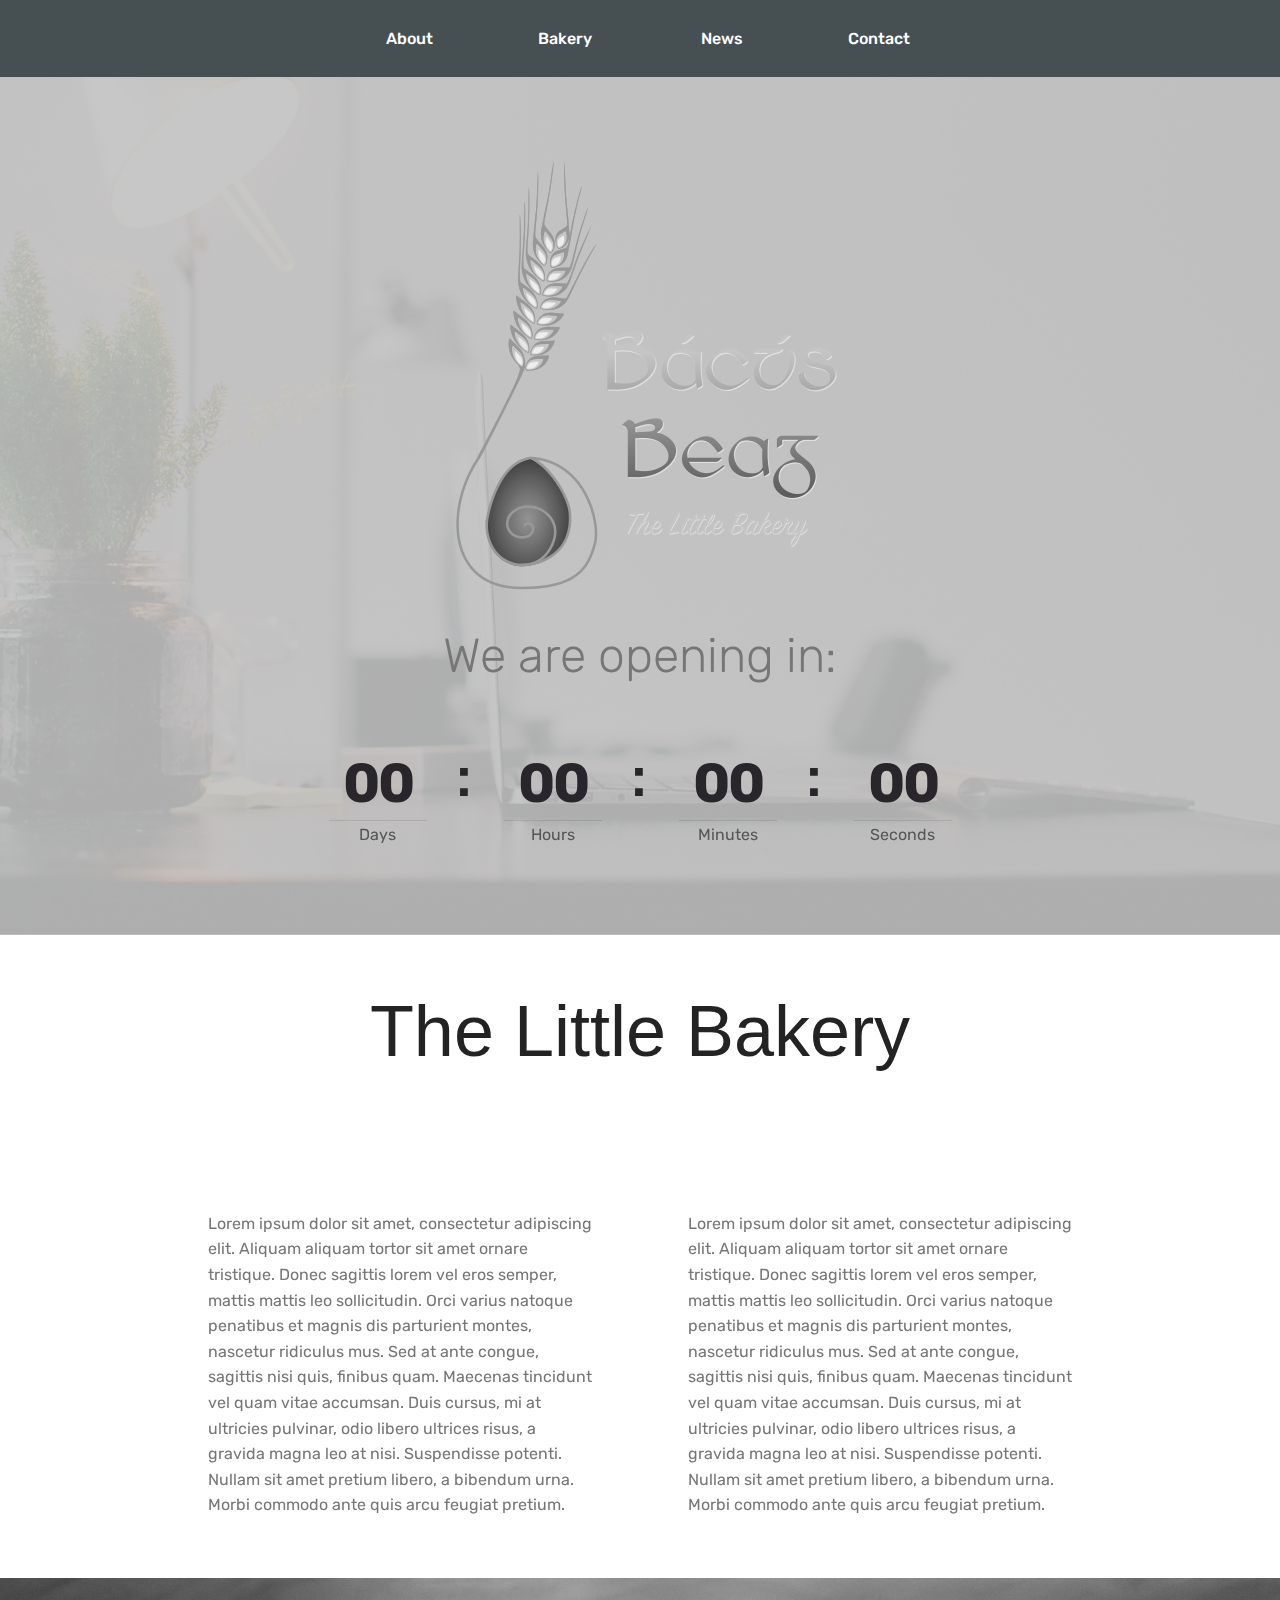
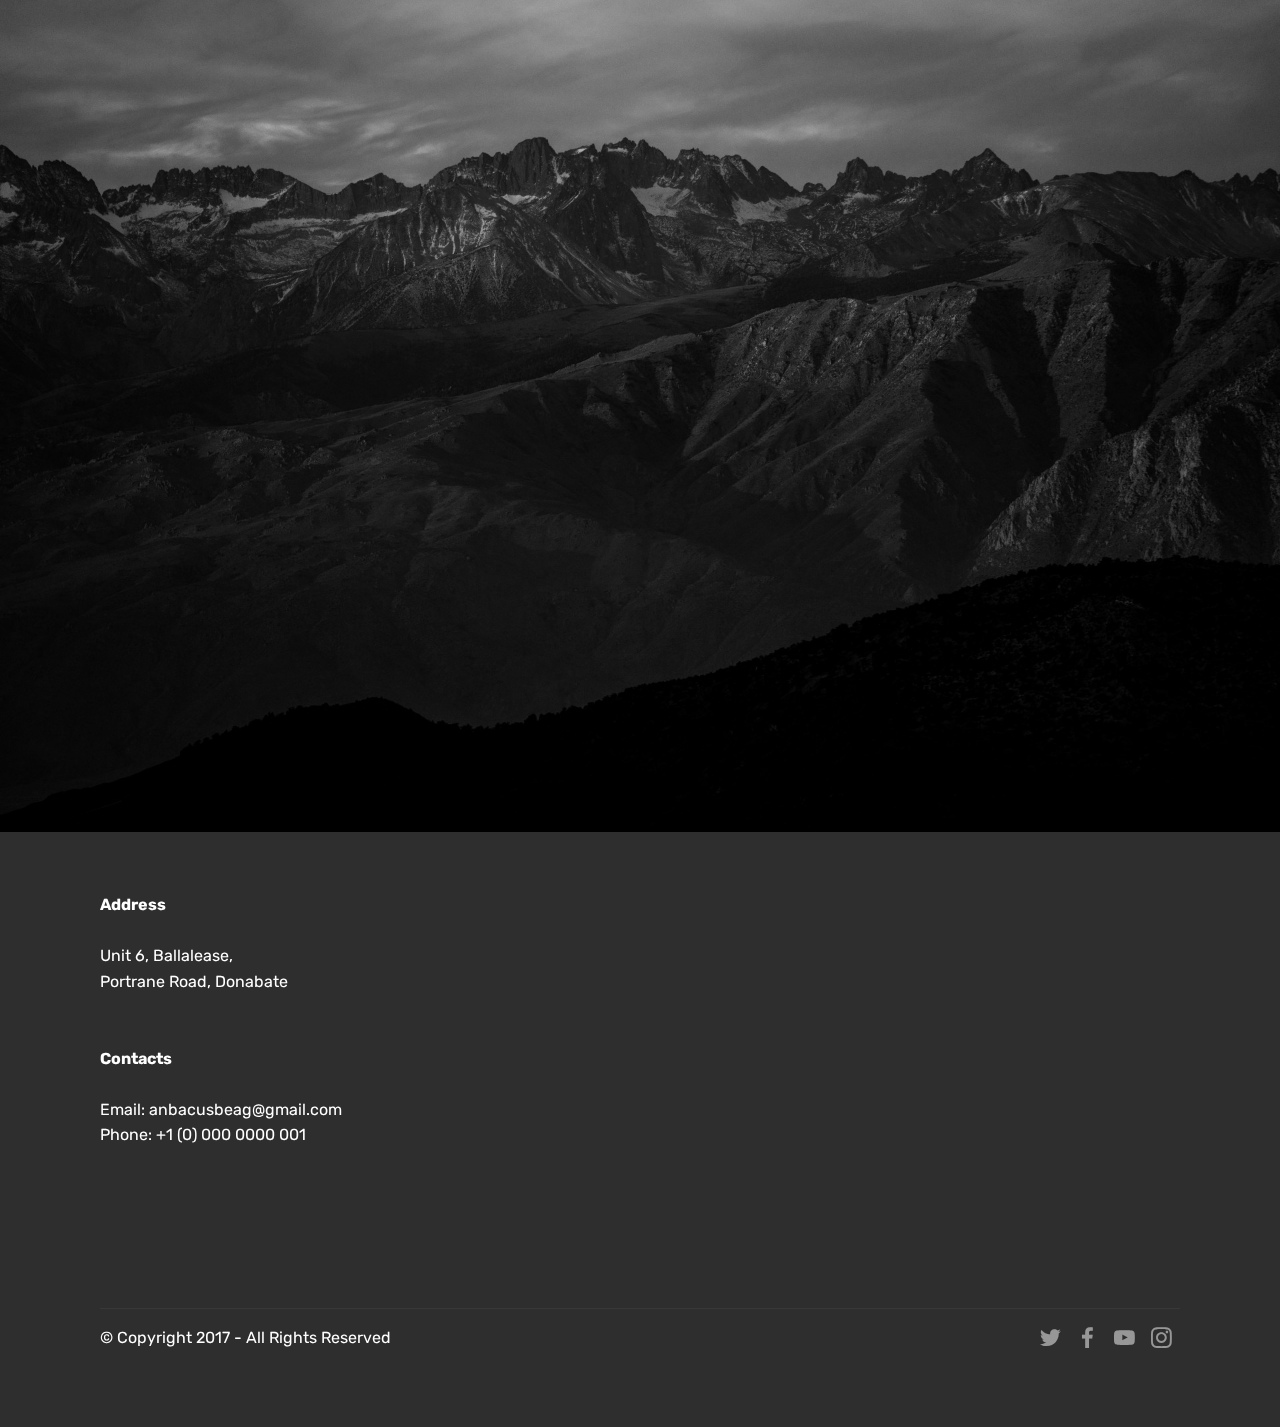
==== commit 4c368545: "Add files via upload" ====
--- a/index.html
+++ b/index.html
@@ -1,12 +1,10 @@
 <!DOCTYPE html>
 <html>
 <head>
-  <!-- Site made with Mobirise Website Builder v4.3.0, https://mobirise.com -->
   <meta charset="UTF-8">
   <meta http-equiv="X-UA-Compatible" content="IE=edge">
-  <meta name="generator" content="Mobirise v4.3.0, mobirise.com">
   <meta name="viewport" content="width=device-width, initial-scale=1">
-  <link rel="shortcut icon" href="assets/images/logo2.png" type="image/x-icon">
+  <link rel="shortcut icon" href="assets/images/wheatleaf_greyscale.png" type="image/x-icon">
   <meta name="description" content="">
   <title>About</title>
   <link rel="stylesheet" href="assets/web/assets/mobirise-icons/mobirise-icons.css">
@@ -24,9 +22,6 @@
 </head>
 <body>
 <section class="menu cid-qvgNQlujHG" once="menu" id="menu1-0" data-rv-view="64">
-
-
-
     <nav class="navbar navbar-expand beta-menu navbar-dropdown align-items-center navbar-fixed-top navbar-toggleable-sm">
         <button class="navbar-toggler navbar-toggler-right" type="button" data-toggle="collapse" data-target="#navbarSupportedContent" aria-controls="navbarSupportedContent" aria-expanded="false" aria-label="Toggle navigation">
             <div class="hamburger">
@@ -56,13 +51,13 @@
     </nav>
 </section>
 
-<section class="engine"><a href="https://mobirise.co/b">free web creator</a></section><section class="countdown1 cid-qvgSmGmIjC mbr-parallax-background" id="countdown1-d" data-rv-view="66">
+<section class="engine"><a href=""></a></section>
 
-
-    <div class="mbr-overlay" style="opacity: 0.8; background-color: rgb(193, 193, 193);">
+<section class="countdown1 cid-qvgSmGmIjC mbr-parallax-background" id="countdown1-d" data-rv-view="66">
+    <div class="mbr-overlay" style="opacity: 0.9; background-color: rgb(193, 193, 193);">
     </div>
     <div class="container ">
-        <h2 class="mbr-section-title pb-3 align-center mbr-fonts-style display-5"><img src="assets/images/shop_logo_greyscale.png"></h2>
+        <h2 class="mbr-section-title pb-3 align-center mbr-fonts-style display-5"><img src="assets/images/shop_logo_greyscale.png" height="66%"></h2>
         <h3 class="mbr-section-subtitle align-center mbr-fonts-style display-2">
             We are opening in:</h3>
 
@@ -85,9 +80,8 @@
         <div class="media-container-row">
             <div class="title col-12 col-md-8">
                 <h3 class="align-center pb-3 mbr-fonts-style display-3">
-                    The Little Bakery</h3>
-                <h3 class="mbr-section-subtitle align-center mbr-light mbr-fonts-style display-5"></h3>
-
+                    The Little Bakery
+                </h3>
             </div>
         </div>
     </div>
@@ -96,24 +90,14 @@
 <section class="mbr-section article content3 cid-qvgSZz3Qra" id="content3-f" data-rv-view="71">
     <div class="container">
         <div class="media-container-row">
-            <div class="row col-12 col-md-8">
-                <div class="col-12 col-md-6 pr-lg-4 mbr-text mbr-fonts-style display-7">
-                     Make your own website in a few clicks! Mobirise helps you cut down development time by providing you with a flexible website editor with a drag and drop interface. Mobirise Website Builder creates responsive, retina and mobile friendly websites in a few clicks. Mobirise is one of the easiest website development tools available today. It also gives you the freedom to develop as many websites as you like given the fact that it is a desktop app.
-                </div>
-                <div class="col-12 col-md-6 pl-lg-4 mbr-text mbr-fonts-style display-7">
-                     Make your own website in a few clicks! Mobirise helps you cut down development time by providing you with a flexible website editor with a drag and drop interface. Mobirise Website Builder creates responsive, retina and mobile friendly websites in a few clicks. Mobirise is one of the easiest website development tools available today. It also gives you the freedom to develop as many websites as you like given the fact that it is a desktop app.
-                </div>
+            <div class="row col-12 col-md-10">
+                <div class="col-12 col-md-6 pr-lg-5 mbr-text mbr-fonts-style display-7">
+                      Lorem ipsum dolor sit amet, consectetur adipiscing elit. Aliquam aliquam tortor sit amet ornare tristique. Donec sagittis lorem vel eros semper, mattis mattis leo sollicitudin. Orci varius natoque penatibus et magnis dis parturient montes, nascetur ridiculus mus. Sed at ante congue, sagittis nisi quis, finibus quam. Maecenas tincidunt vel quam vitae accumsan. Duis cursus, mi at ultricies pulvinar, odio libero ultrices risus, a gravida magna leo at nisi. Suspendisse potenti. Nullam sit amet pretium libero, a bibendum urna. Morbi commodo ante quis arcu feugiat pretium.                </div>
+                <div class="col-12 col-md-6 pl-lg-5 mbr-text mbr-fonts-style display-7">
+                      Lorem ipsum dolor sit amet, consectetur adipiscing elit. Aliquam aliquam tortor sit amet ornare tristique. Donec sagittis lorem vel eros semper, mattis mattis leo sollicitudin. Orci varius natoque penatibus et magnis dis parturient montes, nascetur ridiculus mus. Sed at ante congue, sagittis nisi quis, finibus quam. Maecenas tincidunt vel quam vitae accumsan. Duis cursus, mi at ultricies pulvinar, odio libero ultrices risus, a gravida magna leo at nisi. Suspendisse potenti. Nullam sit amet pretium libero, a bibendum urna. Morbi commodo ante quis arcu feugiat pretium.                </div>
             </div>
         </div>
     </div>
-</section>
-
-<section class="cid-qvj9tMGJn6" id="image1-n" data-rv-view="72">
-    <figure class="mbr-figure container">
-            <div class="image-block" style="width: 100%;">
-                <img src="assets/images/jumbotron.jpg" width="1400" alt="Mobirise" media-simple="true">
-            </div>
-    </figure>
 </section>
 
 <section class="cid-qvu0z0xwBM" id="image2-0" data-rv-view="15">
@@ -131,19 +115,18 @@
                 <p class="mbr-text">
                     <strong>Address</strong>
                     <br>
-                    <br>1234 Street Name
-                    <br>City, AA 99999
+                    <br>Unit 6, Ballalease,
+                    <br>Portrane Road, Donabate
                     <br>
                     <br>
                     <br><strong>Contacts</strong>
                     <br>
-                    <br>Email: support@mobirise.com
+                    <br>Email: anbacusbeag@gmail.com
                     <br>Phone: +1 (0) 000 0000 001
-                    <br>Fax: +1 (0) 000 0000 002
                 </p>
             </div>
             <div class="col-12 col-md-6">
-                <div class="google-map img-circle"><iframe frameborder="0" style="border:0" src="https://www.google.com/maps/embed/v1/place?key=AIzaSyA0Dx_boXQiwvdz8sJHoYeZNVTdoWONYkU&amp;q=place_id:ChIJn6wOs6lZwokRLKy1iqRcoKw" allowfullscreen=""></iframe></div>
+                <div class="google-map img-circle"><iframe frameborder="0" style="border:0" src="https://www.google.com/maps/embed?pb=!1m18!1m12!1m3!1d2373.652228843344!2d-6.135710570306003!3d53.49254341252287!2m3!1f0!2f0!3f0!3m2!1i1024!2i768!4f13.1!3m3!1m2!1s0x48671a298720312d%3A0x58b6dc5596acdf99!2sPortrane+Rd%2C+Donabate%2C+Co.+Dublin%2C+Ireland!5e0!3m2!1sen!2suk!4v1505654447668" allowfullscreen=""></iframe></div>
             </div>
         </div>
         <div class="footer-lower">
@@ -155,39 +138,29 @@
             <div class="media-container-row mbr-white">
                 <div class="col-sm-6 copyright">
                     <p class="mbr-text mbr-fonts-style display-7">
-                        © Copyright 2017 Mobirise - All Rights Reserved
+                        © Copyright 2017 - All Rights Reserved
                     </p>
                 </div>
                 <div class="col-md-6">
                     <div class="social-list align-right">
                         <div class="soc-item">
-                            <a href="https://twitter.com/mobirise" target="_blank">
+                            <a href="https://twitter.com/" target="_blank">
                                 <span class="socicon-twitter socicon mbr-iconfont mbr-iconfont-social" media-simple="true"></span>
                             </a>
                         </div>
                         <div class="soc-item">
-                            <a href="https://www.facebook.com/pages/Mobirise/1616226671953247" target="_blank">
+                            <a href="https://www.facebook.com/anbacusbeag/?ref=br_rs" target="_blank">
                                 <span class="socicon-facebook socicon mbr-iconfont mbr-iconfont-social" media-simple="true"></span>
                             </a>
                         </div>
                         <div class="soc-item">
-                            <a href="https://www.youtube.com/c/mobirise" target="_blank">
+                            <a href="https://www.youtube.com/" target="_blank">
                                 <span class="socicon-youtube socicon mbr-iconfont mbr-iconfont-social" media-simple="true"></span>
                             </a>
                         </div>
                         <div class="soc-item">
-                            <a href="https://instagram.com/mobirise" target="_blank">
+                            <a href="https://www.instagram.com/an_bacus_beag/?hl=en" target="_blank">
                                 <span class="socicon-instagram socicon mbr-iconfont mbr-iconfont-social" media-simple="true"></span>
-                            </a>
-                        </div>
-                        <div class="soc-item">
-                            <a href="https://plus.google.com/u/0/+Mobirise" target="_blank">
-                                <span class="socicon-googleplus socicon mbr-iconfont mbr-iconfont-social" media-simple="true"></span>
-                            </a>
-                        </div>
-                        <div class="soc-item">
-                            <a href="https://www.behance.net/Mobirise" target="_blank">
-                                <span class="socicon-behance socicon mbr-iconfont mbr-iconfont-social" media-simple="true"></span>
                             </a>
                         </div>
                     </div>
@@ -208,7 +181,6 @@
   <script src="assets/jarallax/jarallax.min.js"></script>
   <script src="assets/dropdown/js/script.min.js"></script>
   <script src="assets/theme/js/script.js"></script>
-  <a href='http://www.freepik.com/free-vector/wheat-ears_792140.htm'>Designed by Freepik</a>
 
 </body>
 </html>
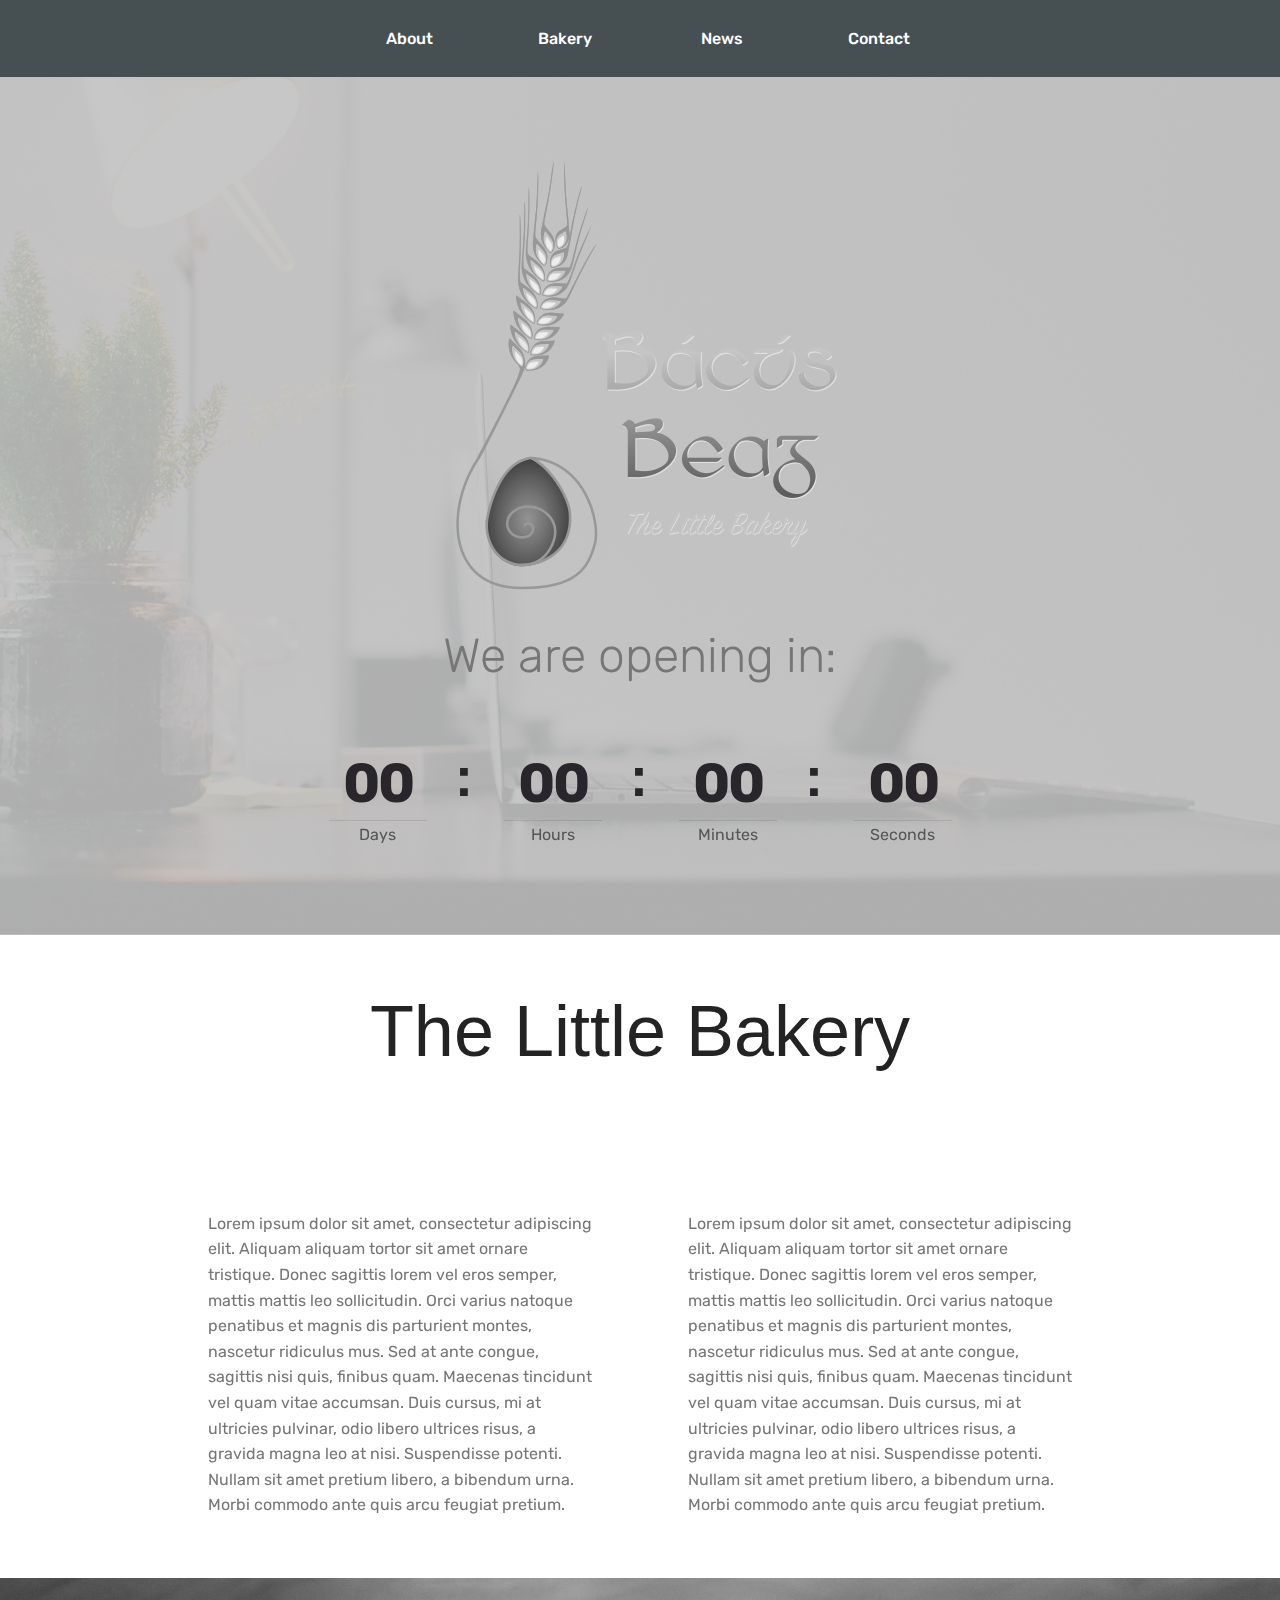
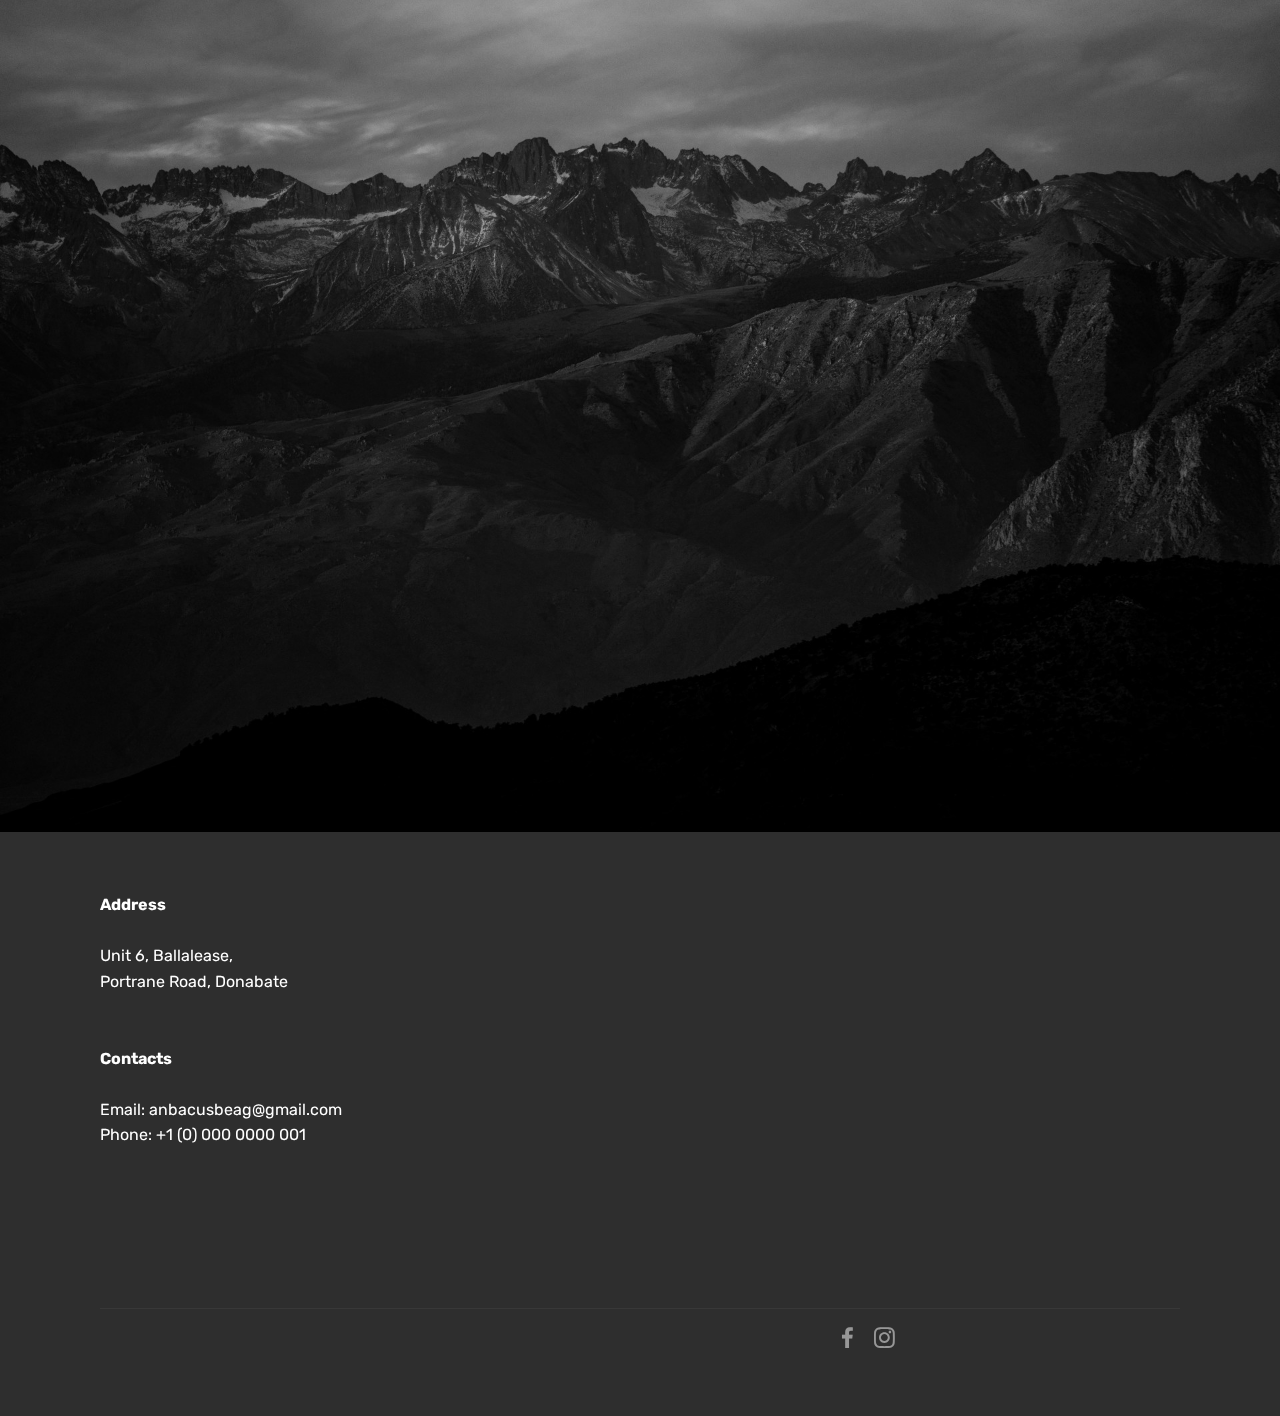
==== commit 2d37ae37: "Add files via upload" ====
--- a/index.html
+++ b/index.html
@@ -136,26 +136,12 @@
                 </div>
             </div>
             <div class="media-container-row mbr-white">
-                <div class="col-sm-6 copyright">
-                    <p class="mbr-text mbr-fonts-style display-7">
-                        © Copyright 2017 - All Rights Reserved
-                    </p>
-                </div>
                 <div class="col-md-6">
                     <div class="social-list align-right">
-                        <div class="soc-item">
-                            <a href="https://twitter.com/" target="_blank">
-                                <span class="socicon-twitter socicon mbr-iconfont mbr-iconfont-social" media-simple="true"></span>
-                            </a>
-                        </div>
+
                         <div class="soc-item">
                             <a href="https://www.facebook.com/anbacusbeag/?ref=br_rs" target="_blank">
                                 <span class="socicon-facebook socicon mbr-iconfont mbr-iconfont-social" media-simple="true"></span>
-                            </a>
-                        </div>
-                        <div class="soc-item">
-                            <a href="https://www.youtube.com/" target="_blank">
-                                <span class="socicon-youtube socicon mbr-iconfont mbr-iconfont-social" media-simple="true"></span>
                             </a>
                         </div>
                         <div class="soc-item">
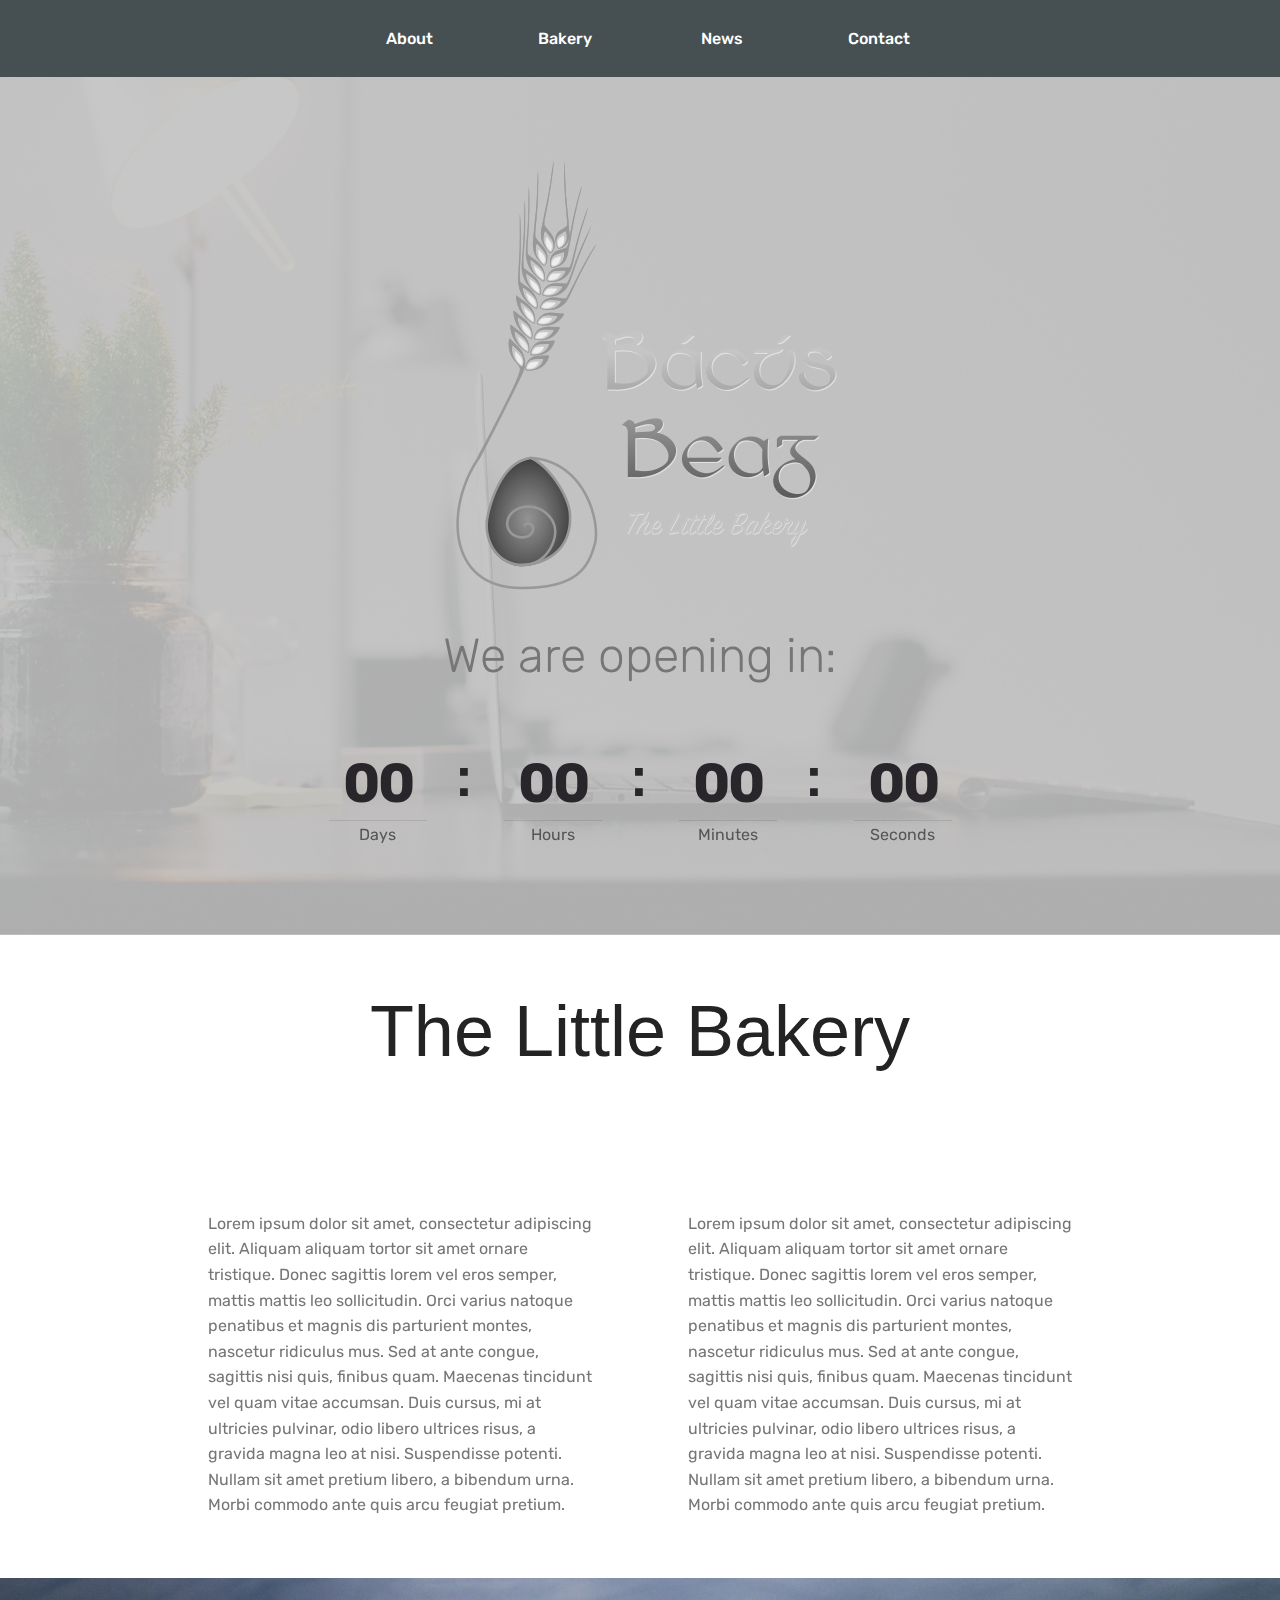
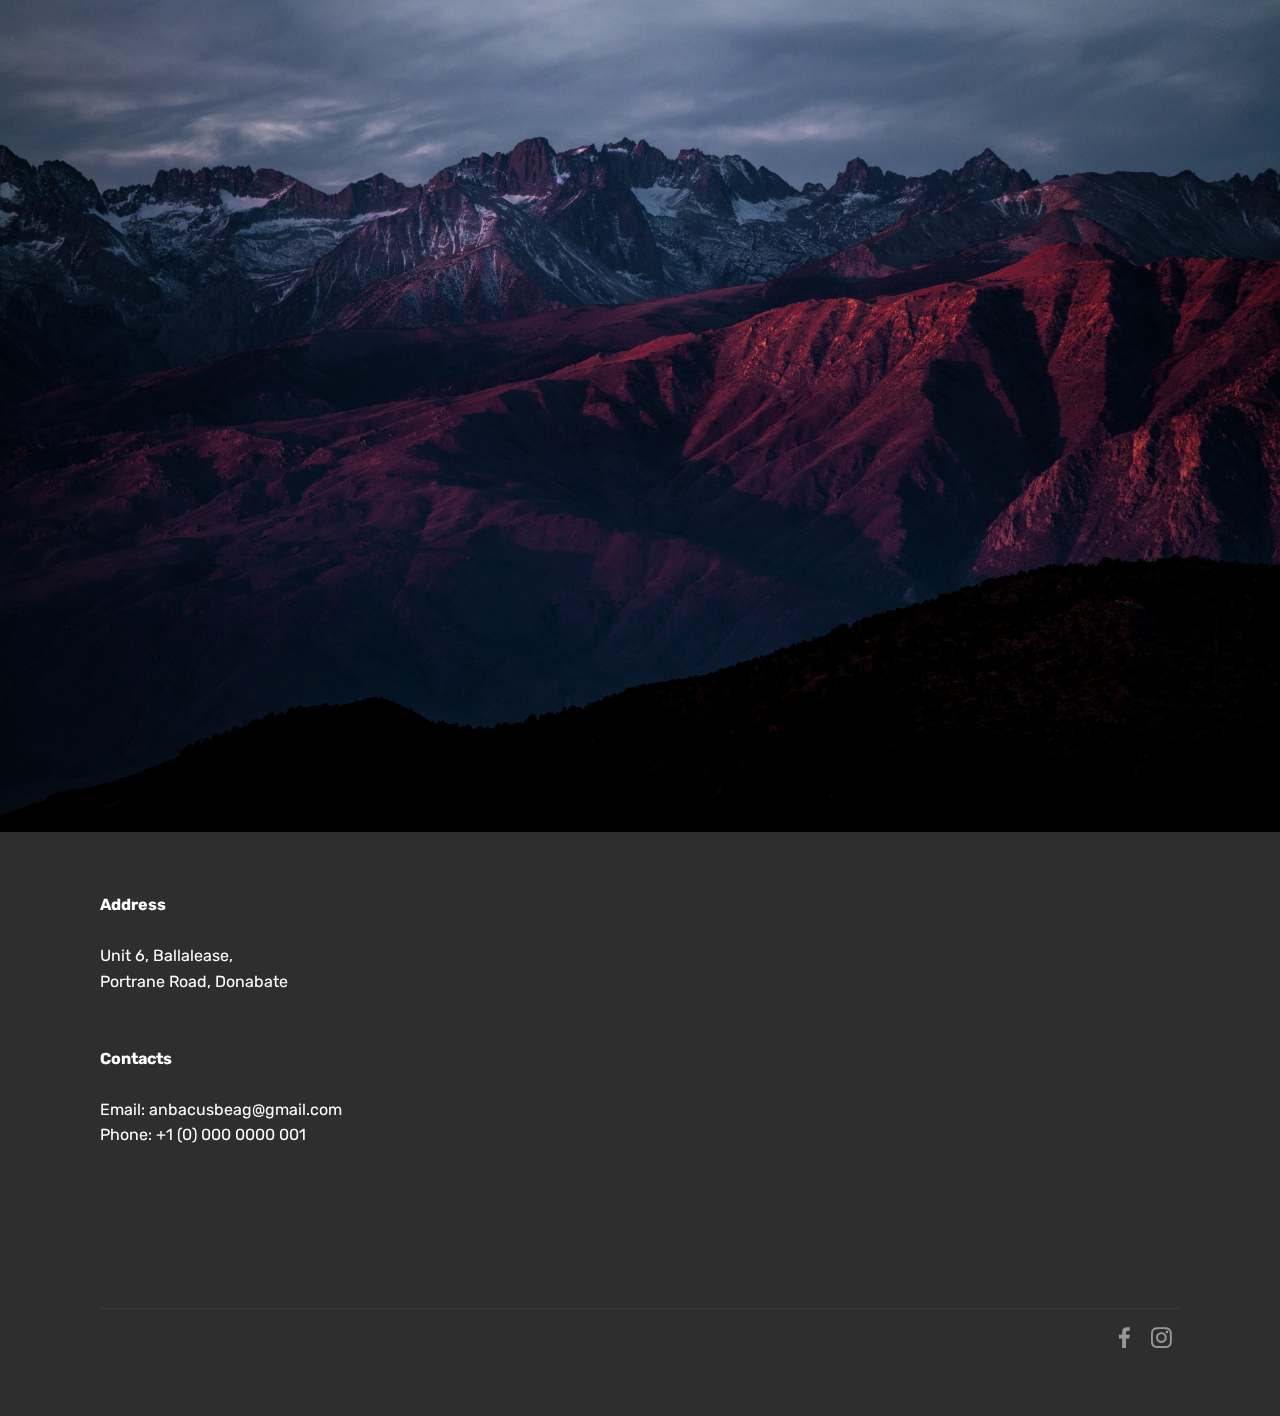
==== commit 3e45686a: "Add files via upload" ====
--- a/index.html
+++ b/index.html
@@ -102,7 +102,7 @@
 
 <section class="cid-qvu0z0xwBM" id="image2-0" data-rv-view="15">
     <figure class="mbr-figure">
-        <div class="image-block img-circle" style="width: 100%;">
+        <div class="image-block" style="width: 100%;">
             <img src="assets/images/jumbotron.jpg" alt="Mobirise" media-simple="true">
         </div>
     </figure>
@@ -126,7 +126,7 @@
                 </p>
             </div>
             <div class="col-12 col-md-6">
-                <div class="google-map img-circle"><iframe frameborder="0" style="border:0" src="https://www.google.com/maps/embed?pb=!1m18!1m12!1m3!1d2373.652228843344!2d-6.135710570306003!3d53.49254341252287!2m3!1f0!2f0!3f0!3m2!1i1024!2i768!4f13.1!3m3!1m2!1s0x48671a298720312d%3A0x58b6dc5596acdf99!2sPortrane+Rd%2C+Donabate%2C+Co.+Dublin%2C+Ireland!5e0!3m2!1sen!2suk!4v1505654447668" allowfullscreen=""></iframe></div>
+                <div class="google-map"><iframe frameborder="0" style="border:0" src="https://www.google.com/maps/embed?pb=!1m18!1m12!1m3!1d2373.652228843344!2d-6.135710570306003!3d53.49254341252287!2m3!1f0!2f0!3f0!3m2!1i1024!2i768!4f13.1!3m3!1m2!1s0x48671a298720312d%3A0x58b6dc5596acdf99!2sPortrane+Rd%2C+Donabate%2C+Co.+Dublin%2C+Ireland!5e0!3m2!1sen!2suk!4v1505654447668" allowfullscreen=""></iframe></div>
             </div>
         </div>
         <div class="footer-lower">
@@ -136,8 +136,8 @@
                 </div>
             </div>
             <div class="media-container-row mbr-white">
-                <div class="col-md-6">
-                    <div class="social-list align-right">
+                <div class="col-md-12">
+                    <div class="social-list align-center">
 
                         <div class="soc-item">
                             <a href="https://www.facebook.com/anbacusbeag/?ref=br_rs" target="_blank">
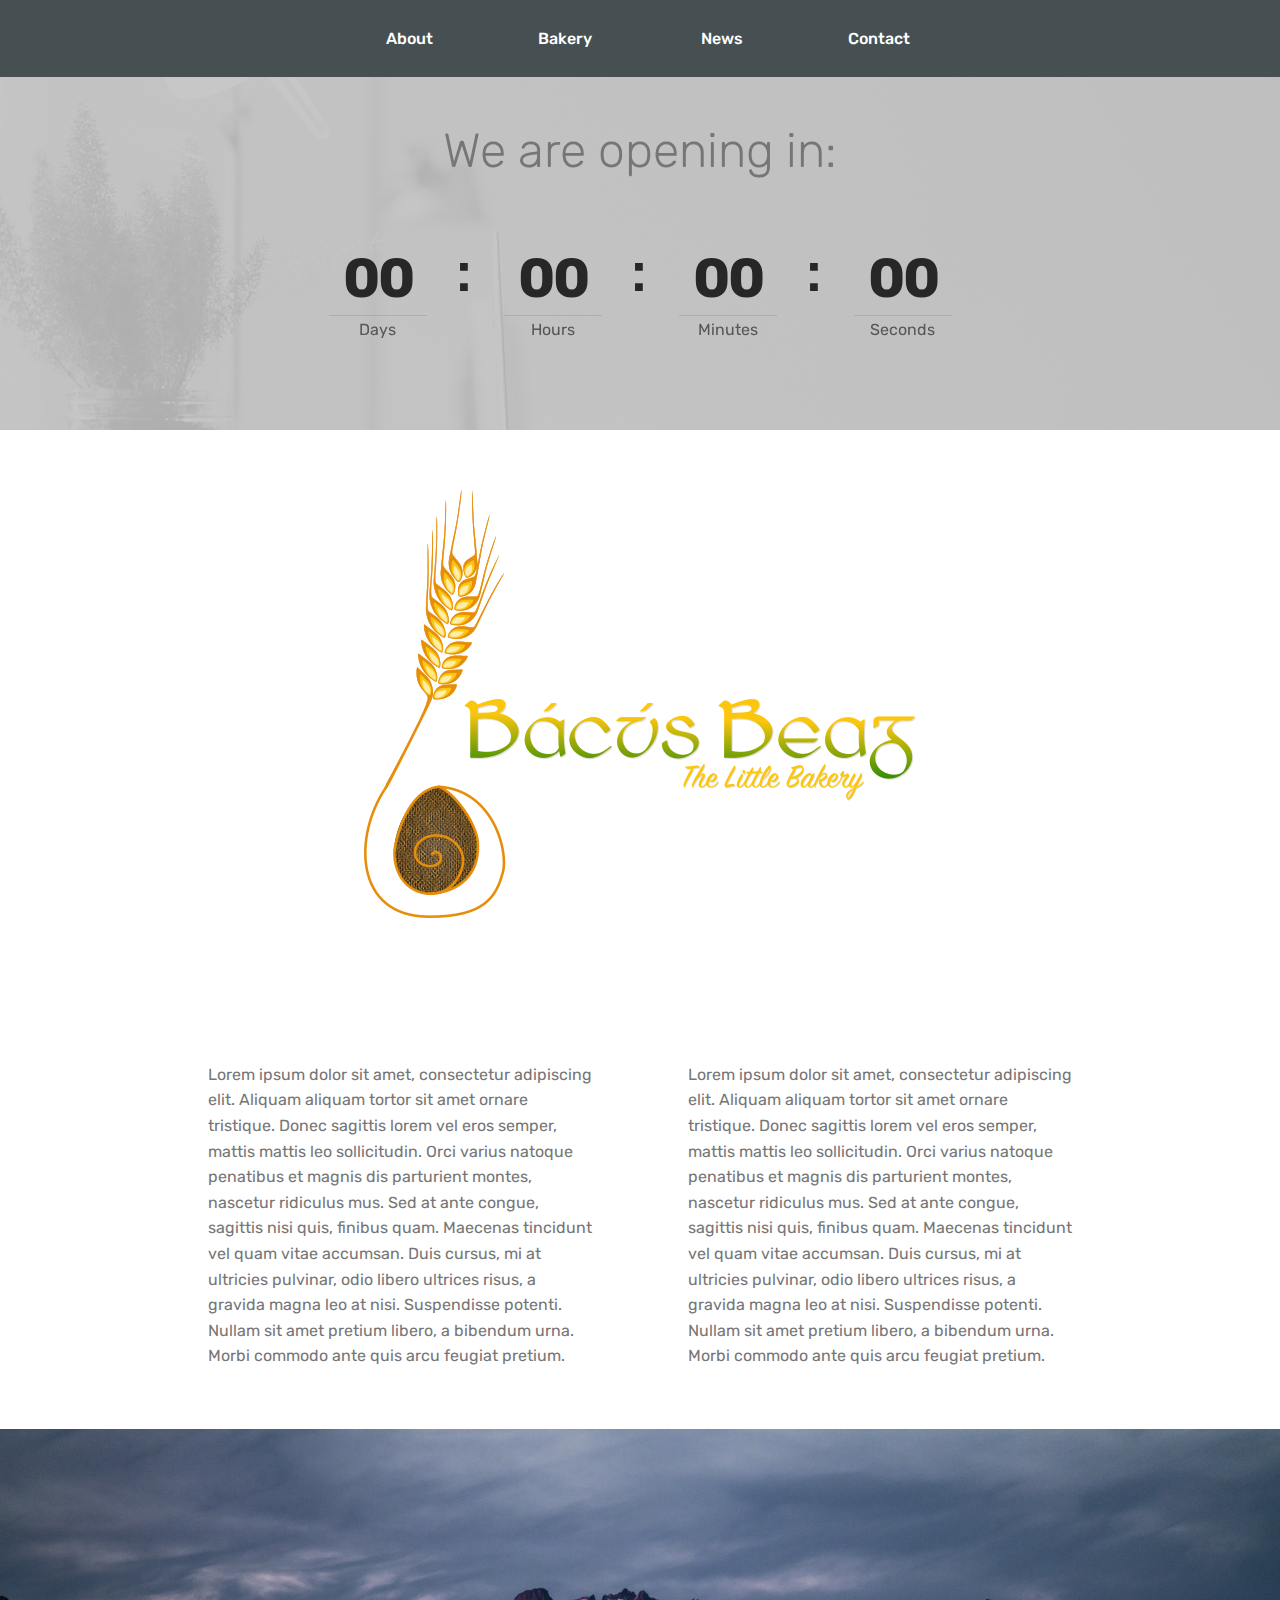
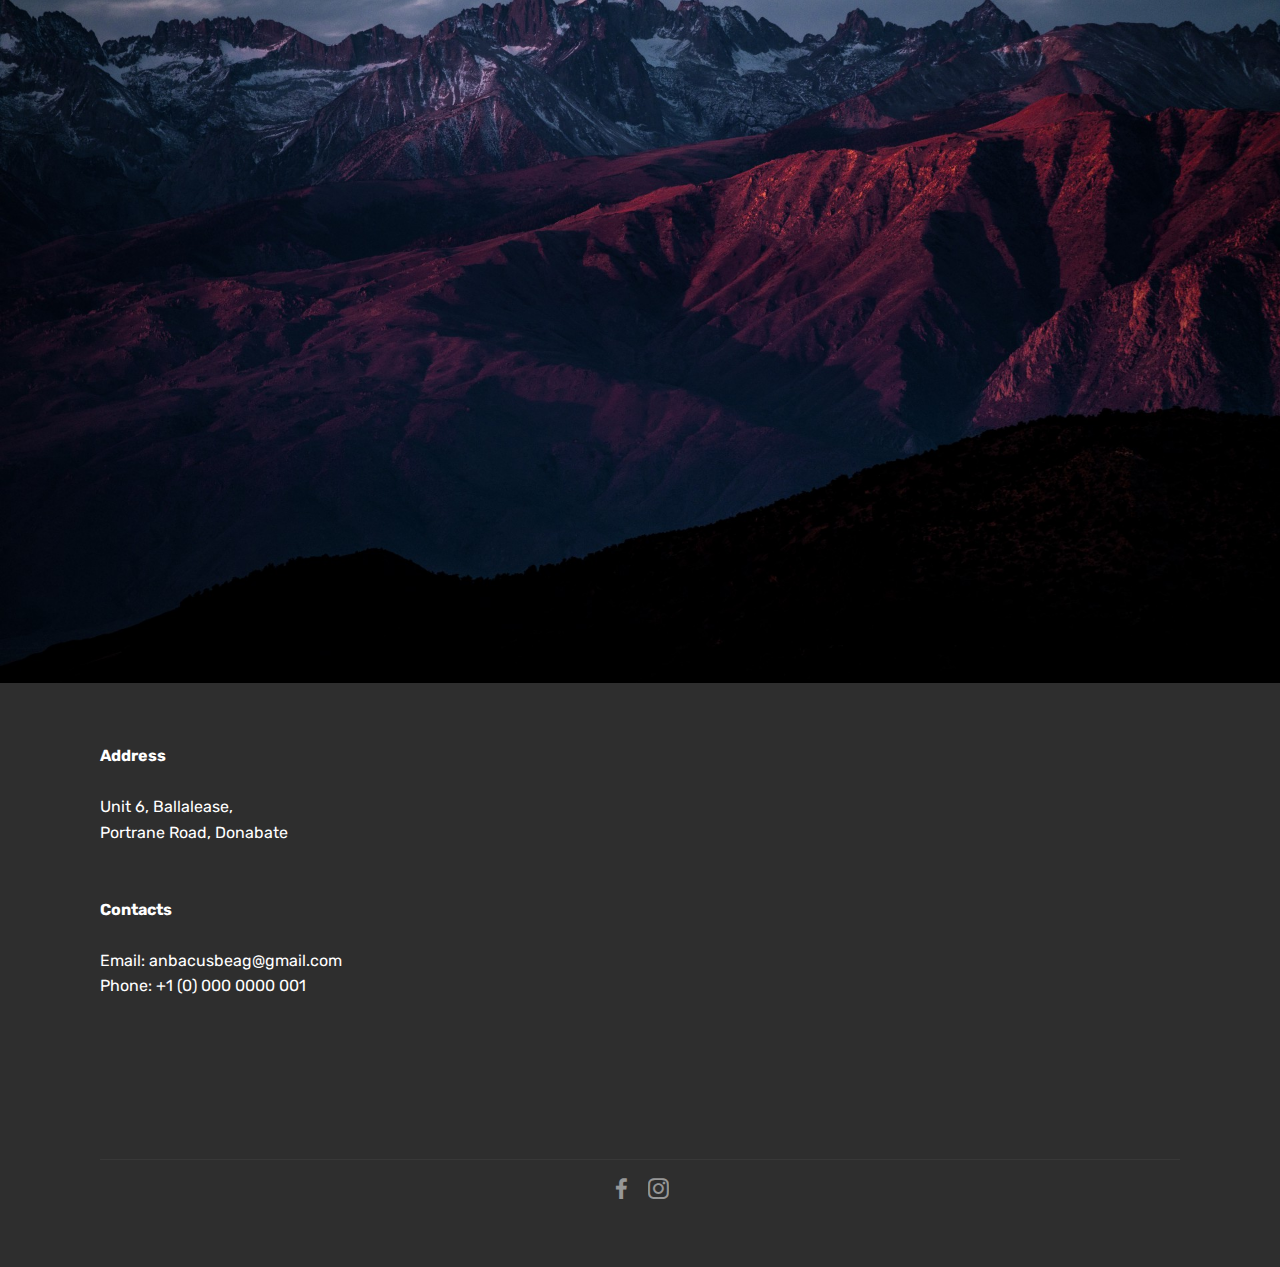
==== commit 9eed4dbe: "Add files via upload" ====
--- a/index.html
+++ b/index.html
@@ -57,7 +57,7 @@
     <div class="mbr-overlay" style="opacity: 0.9; background-color: rgb(193, 193, 193);">
     </div>
     <div class="container ">
-        <h2 class="mbr-section-title pb-3 align-center mbr-fonts-style display-5"><img src="assets/images/shop_logo_greyscale.png" height="66%"></h2>
+
         <h3 class="mbr-section-subtitle align-center mbr-fonts-style display-2">
             We are opening in:</h3>
 
@@ -79,9 +79,7 @@
     <div class="container">
         <div class="media-container-row">
             <div class="title col-12 col-md-8">
-                <h3 class="align-center pb-3 mbr-fonts-style display-3">
-                    The Little Bakery
-                </h3>
+                <h2 class="mbr-section-title pb-3 align-center mbr-fonts-style display-5"><img src="assets/images/logo_color_oneline.png" height="66%"></h2>
             </div>
         </div>
     </div>
--- a/assets/mobirise/css/mbr-additional.css
+++ b/assets/mobirise/css/mbr-additional.css
@@ -3326,3 +3326,62 @@
 .cid-qvk62UUzLE .media-container-row .row-copirayt {
   word-break: break-word;
 }
+
+.cid-qvk62UUzL1 {
+  padding-top: 30px;
+  padding-bottom: 30px;
+  background-color: #465052;
+}
+.cid-qvk62UUzL1 .media-container-row {
+  flex-direction: column;
+  justify-content: center;
+  align-items: center;
+}
+.cid-qvk62UUzL1 .media-container-row .foot-menu {
+  list-style: none;
+  display: flex;
+  justify-content: center;
+  flex-wrap: wrap;
+  padding: 0;
+  margin-bottom: 0;
+}
+.cid-qvk62UUzL1 .media-container-row .foot-menu li {
+  padding: 0 1rem 1rem 1rem;
+}
+.cid-qvk62UUzL1 .media-container-row .foot-menu li p {
+  margin: 0;
+}
+.cid-qvk62UUzL1 .media-container-row .social-list {
+  padding-left: 0;
+  margin-bottom: 0;
+  list-style: none;
+  display: flex;
+  flex-wrap: wrap;
+  justify-content: flex-end;
+  -webkit-justify-content: flex-end;
+}
+.cid-qvk62UUzL1 .media-container-row .social-list .mbr-iconfont-social {
+  font-size: 1.5rem;
+  color: #ffffff;
+}
+.cid-qvk62UUzL1 .media-container-row .social-list .soc-item {
+  margin: 0 .5rem;
+}
+.cid-qvk62UUzL1 .media-container-row .social-list a {
+  margin: 0;
+  opacity: .5;
+  -webkit-transition: .2s linear;
+  transition: .2s linear;
+}
+.cid-qvk62UUzL1 .media-container-row .social-list a:hover {
+  opacity: 1;
+}
+@media (max-width: 767px) {
+  .cid-qvk62UUzL1 .media-container-row .social-list {
+    justify-content: center;
+    -webkit-justify-content: center;
+  }
+}
+.cid-qvk62UUzL1 .media-container-row .row-copirayt {
+  word-break: break-word;
+}
--- a/assets/bootstrap/css/custom.css
+++ b/assets/bootstrap/css/custom.css
@@ -24,6 +24,8 @@
   padding-bottom: 120px;
 }
 
+/*greyscales images*/
+
 .img-circle {
 filter: grayscale(100%);
 -webkit-filter: grayscale(100%);
@@ -40,3 +42,37 @@
 -ms-filter: grayscale(0%);
 -o-filter: grayscale(0%);
 }
+
+
+.cid-qvgSmGmIjC {
+  filter: grayscale(100%);
+  -webkit-filter: grayscale(100%);
+  -moz-filter: grayscale(100%);
+  -ms-filter: grayscale(100%);
+  -o-filter: grayscale(100%);
+  filter: grayscale(100%);
+}
+
+/* centering social icons */
+
+.cid-qvgT9fl3se .footer-lower .social-list
+{
+  justify-content: center;
+}
+
+.cid-qvgZP23eJ8 .media-container-row .social-list
+{
+  justify-content: center;
+}
+
+.cid-qvgZP23eJ9 .media-container-row .social-list
+{
+  padding-left: 0px;
+  margin-bottom: 0px;
+  list-style-type: none;
+  list-style-image: none;
+  list-style-position: outside;
+  display: flex;
+  flex-wrap: wrap;
+  justify-content: flex-end;
+}
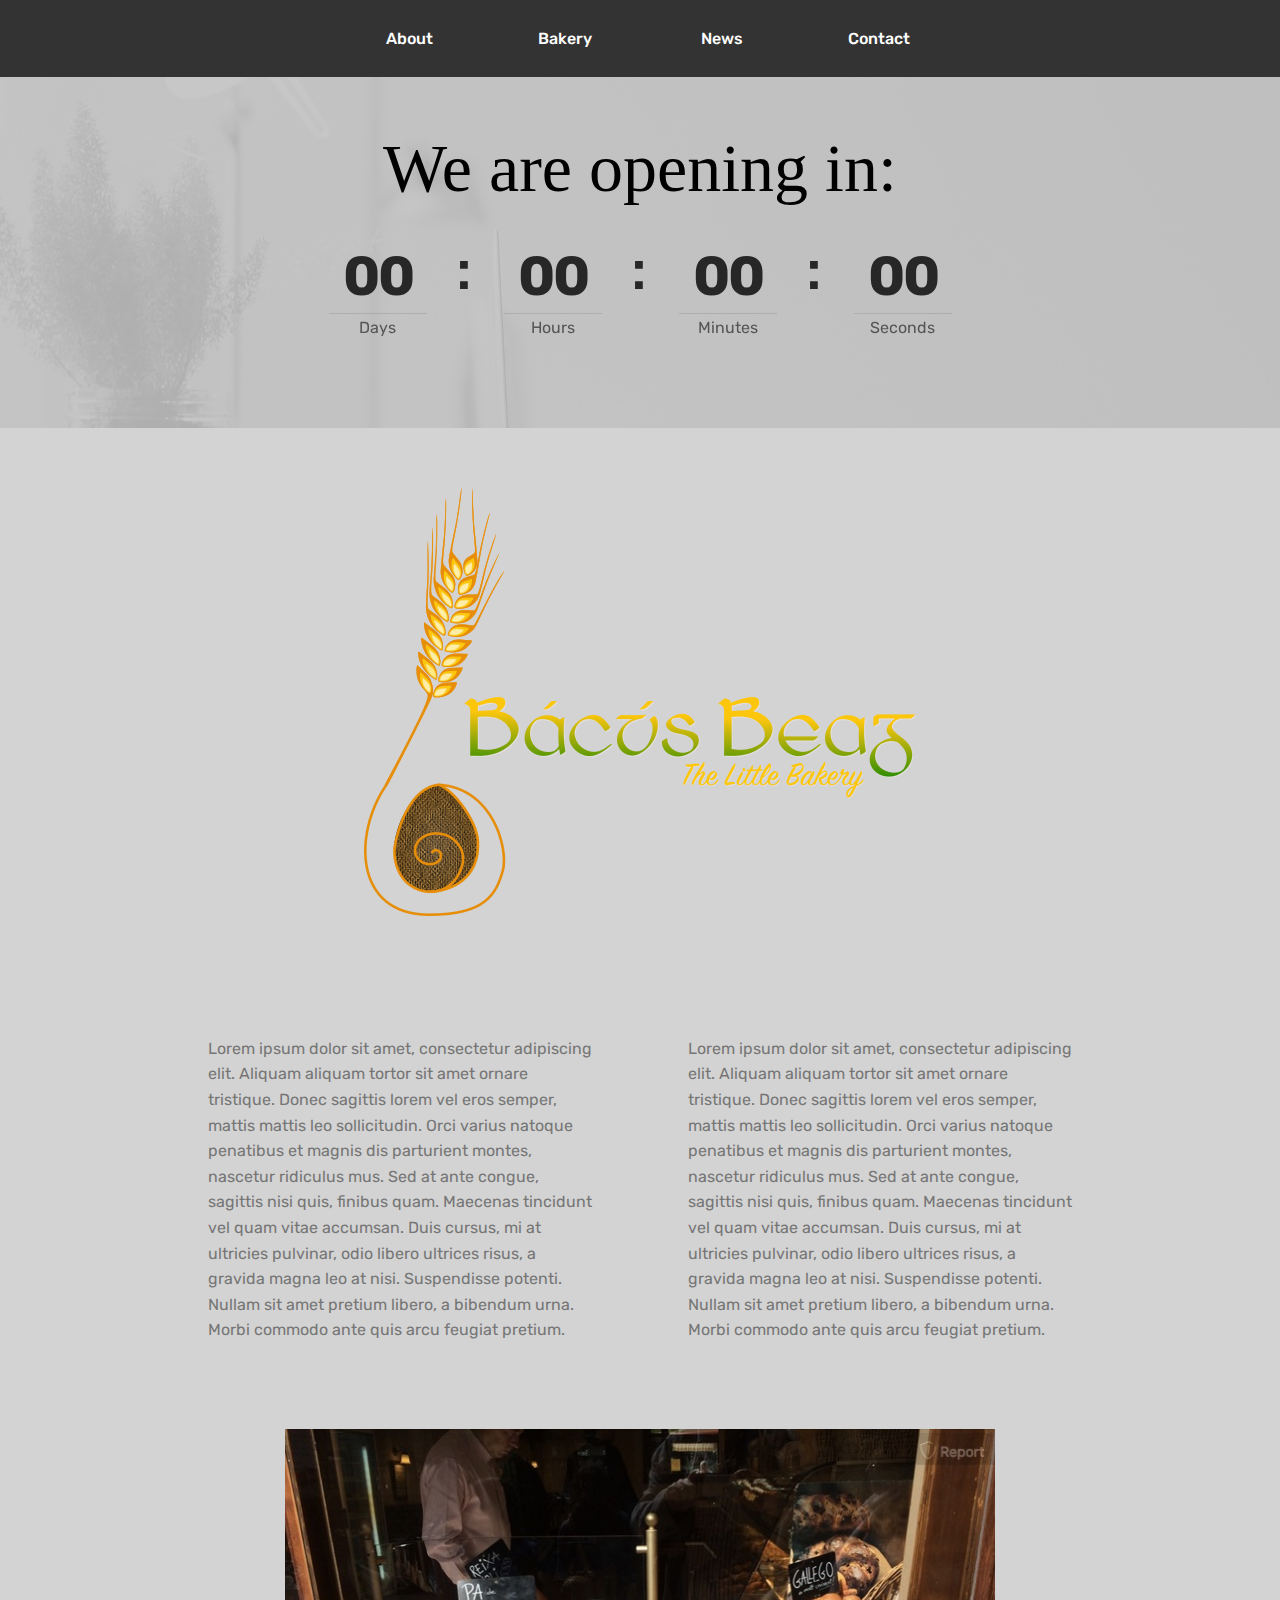
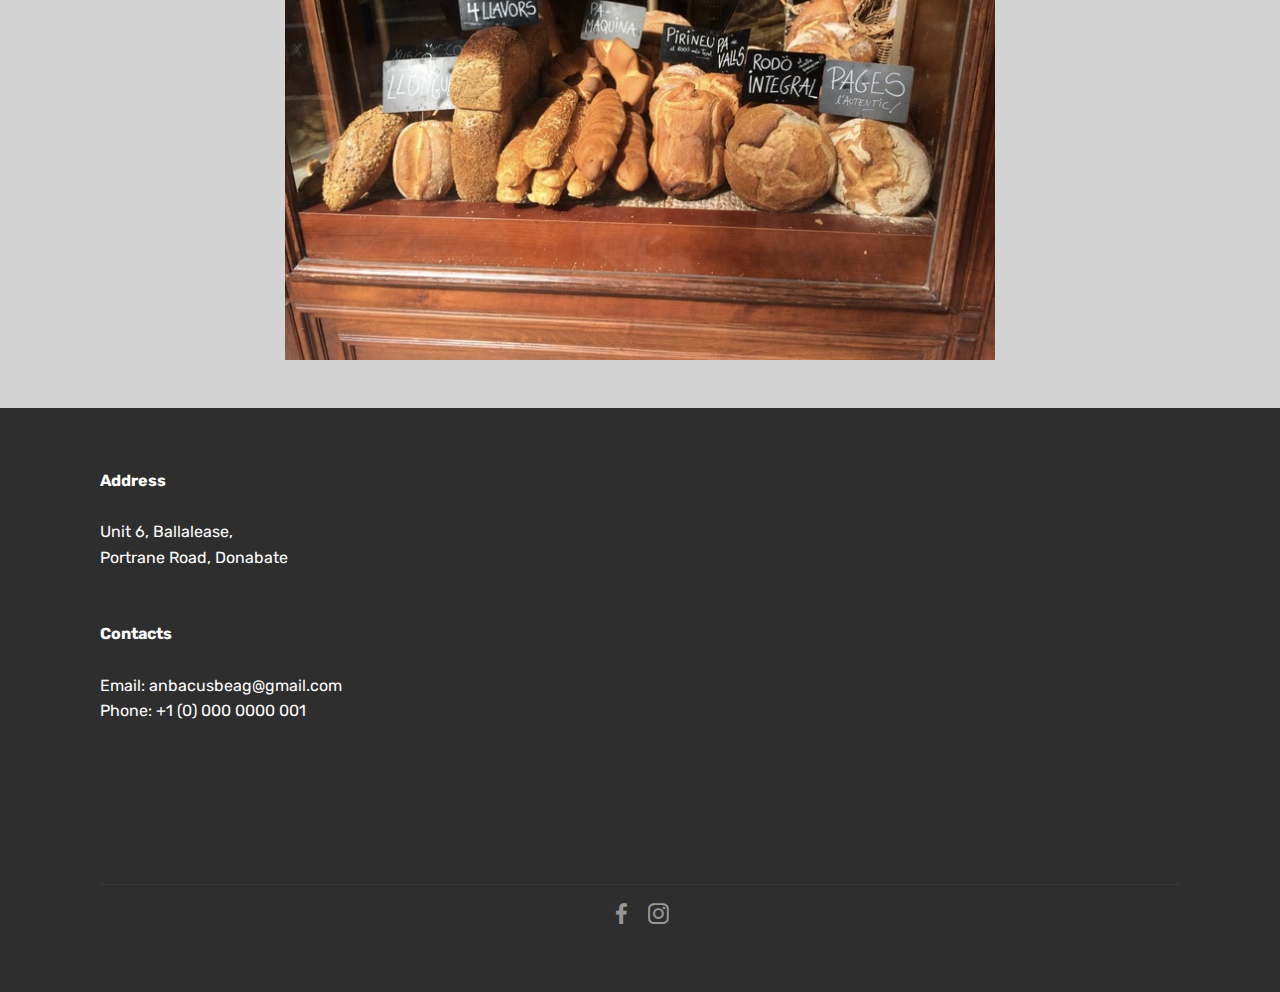
==== commit 238e5c94: "Add files via upload" ====
--- a/index.html
+++ b/index.html
@@ -17,7 +17,7 @@
   <link rel="stylesheet" href="assets/theme/css/style.css">
   <link rel="stylesheet" href="assets/mobirise/css/mbr-additional.css" type="text/css">
   <link rel="stylesheet" href="assets/bootstrap/css/custom.css">
-
+  <link href='https://fonts.googleapis.com/css?family=Assistant' rel='stylesheet'>
 
 </head>
 <body>
@@ -58,7 +58,7 @@
     </div>
     <div class="container ">
 
-        <h3 class="mbr-section-subtitle align-center mbr-fonts-style display-2">
+        <h3 class="mbr-section-subtitle align-center mbr-fonts-style display-1 pt-1" >
             We are opening in:</h3>
 
     </div>
@@ -67,30 +67,33 @@
         <div class="hoursCountdown" title="Hours"></div>
         <div class="minutesCountdown" title="Minutes"></div>
         <div class="secondsCountdown" title="Seconds"></div>
-        <div class="countdown pt-5 mt-2" data-due-date="2017/11/15">
+        <div class="countdown pt-3 mt-2" data-due-date="2017/11/15">
         </div>
     </div>
 </section>
 
-<section class="mbr-section content4 cid-qvgSX0oZ55" id="content4-e" data-rv-view="69">
+<section class="mbr-section content4 cid-qvgSX0oZ55" id="content4-e" data-rv-view="69" style="background-color:lightgray">
 
 
 
     <div class="container">
         <div class="media-container-row">
-            <div class="title col-12 col-md-8">
-                <h2 class="mbr-section-title pb-3 align-center mbr-fonts-style display-5"><img src="assets/images/logo_color_oneline.png" height="66%"></h2>
-            </div>
+
+            <figure class="mbr-figure">
+                <div class="image-block" style="width: 100%;">
+                    <img src="assets/images/logo_color_oneline.png" alt="Mobirise" media-simple="true">
+                </div>
+            </figure>
         </div>
     </div>
 </section>
 
-<section class="mbr-section article content3 cid-qvgSZz3Qra" id="content3-f" data-rv-view="71">
+<section class="mbr-section article content3 cid-qvgSZz3Qra" id="content3-f" data-rv-view="71" style="background-color:lightgray">
     <div class="container">
         <div class="media-container-row">
             <div class="row col-12 col-md-10">
                 <div class="col-12 col-md-6 pr-lg-5 mbr-text mbr-fonts-style display-7">
-                      Lorem ipsum dolor sit amet, consectetur adipiscing elit. Aliquam aliquam tortor sit amet ornare tristique. Donec sagittis lorem vel eros semper, mattis mattis leo sollicitudin. Orci varius natoque penatibus et magnis dis parturient montes, nascetur ridiculus mus. Sed at ante congue, sagittis nisi quis, finibus quam. Maecenas tincidunt vel quam vitae accumsan. Duis cursus, mi at ultricies pulvinar, odio libero ultrices risus, a gravida magna leo at nisi. Suspendisse potenti. Nullam sit amet pretium libero, a bibendum urna. Morbi commodo ante quis arcu feugiat pretium.                </div>
+                      Lorem ipsum dolor sit amet, consectetur adipiscing elit. Aliquam aliquam tortor sit amet ornare tristique. Donec sagittis lorem vel eros semper, mattis mattis leo sollicitudin. Orci varius natoque penatibus et magnis dis parturient montes, nascetur ridiculus mus. Sed at ante congue, sagittis nisi quis, finibus quam. Maecenas tincidunt vel quam vitae accumsan. Duis cursus, mi at ultricies pulvinar, odio libero ultrices risus, a gravida magna leo at nisi. Suspendisse potenti. Nullam sit amet pretium libero, a bibendum urna. Morbi commodo ante quis arcu feugiat pretium.<br><br></div>
                 <div class="col-12 col-md-6 pl-lg-5 mbr-text mbr-fonts-style display-7">
                       Lorem ipsum dolor sit amet, consectetur adipiscing elit. Aliquam aliquam tortor sit amet ornare tristique. Donec sagittis lorem vel eros semper, mattis mattis leo sollicitudin. Orci varius natoque penatibus et magnis dis parturient montes, nascetur ridiculus mus. Sed at ante congue, sagittis nisi quis, finibus quam. Maecenas tincidunt vel quam vitae accumsan. Duis cursus, mi at ultricies pulvinar, odio libero ultrices risus, a gravida magna leo at nisi. Suspendisse potenti. Nullam sit amet pretium libero, a bibendum urna. Morbi commodo ante quis arcu feugiat pretium.                </div>
             </div>
@@ -98,12 +101,18 @@
     </div>
 </section>
 
-<section class="cid-qvu0z0xwBM" id="image2-0" data-rv-view="15">
+<section class="cid-qvu0z0xwBM pb-5" id="image2-0" data-rv-view="15" style="background-color:lightgray">
+  <div class="container">
+      <div class="media-container-row">
+          <div class="row col-12 col-md-8">
     <figure class="mbr-figure">
         <div class="image-block" style="width: 100%;">
-            <img src="assets/images/jumbotron.jpg" alt="Mobirise" media-simple="true">
+            <img src="assets/images/bakery_window.jpg" alt="bakery window" media-simple="true">
         </div>
     </figure>
+    </div>
+</div>
+</div>
 </section>
 
 <section class="cid-qvgT9fl3se" id="footer2-g" data-rv-view="74">
--- a/assets/mobirise/css/mbr-additional.css
+++ b/assets/mobirise/css/mbr-additional.css
@@ -1339,12 +1339,12 @@
 }
 .cid-qvgNQlujHG .navbar {
   padding: .5rem 0;
-  background: #465052;
+  background: #333333;
   transition: none;
   min-height: 77px;
 }
 .cid-qvgNQlujHG .navbar-dropdown.bg-color.transparent.opened {
-  background: #465052;
+  background: #333333;
 }
 .cid-qvgNQlujHG a {
   font-style: normal;
@@ -1422,7 +1422,7 @@
   padding-bottom: 0;
 }
 .cid-qvgNQlujHG .dropdown .dropdown-menu {
-  background: #465052;
+  background: #333333;
   display: none;
   position: absolute;
   min-width: 5rem;
@@ -2455,12 +2455,12 @@
 }
 .cid-qvgNQlujHG .navbar {
   padding: .5rem 0;
-  background: #465052;
+  background: #333333;
   transition: none;
   min-height: 77px;
 }
 .cid-qvgNQlujHG .navbar-dropdown.bg-color.transparent.opened {
-  background: #465052;
+  background: #333333;
 }
 .cid-qvgNQlujHG a {
   font-style: normal;
@@ -2538,7 +2538,7 @@
   padding-bottom: 0;
 }
 .cid-qvgNQlujHG .dropdown .dropdown-menu {
-  background: #465052;
+  background: #333333;
   display: none;
   position: absolute;
   min-width: 5rem;
@@ -2829,14 +2829,72 @@
     flex-shrink: 0;
   }
 }
+.cid-qvybkN5ltV {
+  padding-top: 30px;
+  padding-bottom: 30px;
+  background-color: #2e2e2e;
+}
+.cid-qvybkN5ltV .media-container-row {
+  flex-direction: column;
+  justify-content: center;
+  align-items: center;
+}
+.cid-qvybkN5ltV .media-container-row .foot-menu {
+  list-style: none;
+  display: flex;
+  justify-content: center;
+  flex-wrap: wrap;
+  padding: 0;
+  margin-bottom: 0;
+}
+.cid-qvybkN5ltV .media-container-row .foot-menu li {
+  padding: 0 1rem 1rem 1rem;
+}
+.cid-qvybkN5ltV .media-container-row .foot-menu li p {
+  margin: 0;
+}
+.cid-qvybkN5ltV .media-container-row .social-list {
+  padding-left: 0;
+  margin-bottom: 0;
+  list-style: none;
+  display: flex;
+  flex-wrap: wrap;
+  justify-content: flex-end;
+  -webkit-justify-content: flex-end;
+}
+.cid-qvybkN5ltV .media-container-row .social-list .mbr-iconfont-social {
+  font-size: 1.5rem;
+  color: #ffffff;
+}
+.cid-qvybkN5ltV .media-container-row .social-list .soc-item {
+  margin: 0 .5rem;
+}
+.cid-qvybkN5ltV .media-container-row .social-list a {
+  margin: 0;
+  opacity: .5;
+  -webkit-transition: .2s linear;
+  transition: .2s linear;
+}
+.cid-qvybkN5ltV .media-container-row .social-list a:hover {
+  opacity: 1;
+}
+@media (max-width: 767px) {
+  .cid-qvybkN5ltV .media-container-row .social-list {
+    justify-content: center;
+    -webkit-justify-content: center;
+  }
+}
+.cid-qvybkN5ltV .media-container-row .row-copirayt {
+  word-break: break-word;
+}
 .cid-qvgNQlujHG .navbar {
   padding: .5rem 0;
-  background: #465052;
+  background: #333333;
   transition: none;
   min-height: 77px;
 }
 .cid-qvgNQlujHG .navbar-dropdown.bg-color.transparent.opened {
-  background: #465052;
+  background: #333333;
 }
 .cid-qvgNQlujHG a {
   font-style: normal;
@@ -2914,7 +2972,7 @@
   padding-bottom: 0;
 }
 .cid-qvgNQlujHG .dropdown .dropdown-menu {
-  background: #465052;
+  background: #333333;
   display: none;
   position: absolute;
   min-width: 5rem;
@@ -3208,7 +3266,7 @@
 .cid-qvk8yHEVgh {
   padding-top: 120px;
   padding-bottom: 120px;
-  background-image: url("../../../assets/images/shop-name-529x70.png");
+  background-image: url("../../../assets/images/logo_color_oneline.png");
 }
 .cid-qvk6b69bSn {
   padding-top: 120px;
@@ -3269,9 +3327,9 @@
   display: none;
 }
 .cid-qvk62UUzLE {
-  padding-top: 30px;
-  padding-bottom: 30px;
-  background-color: #465052;
+  padding-top: 45px;
+  padding-bottom: 45px;
+  background-color: #2e2e2e;
 }
 .cid-qvk62UUzLE .media-container-row {
   flex-direction: column;
@@ -3326,62 +3384,3 @@
 .cid-qvk62UUzLE .media-container-row .row-copirayt {
   word-break: break-word;
 }
-
-.cid-qvk62UUzL1 {
-  padding-top: 30px;
-  padding-bottom: 30px;
-  background-color: #465052;
-}
-.cid-qvk62UUzL1 .media-container-row {
-  flex-direction: column;
-  justify-content: center;
-  align-items: center;
-}
-.cid-qvk62UUzL1 .media-container-row .foot-menu {
-  list-style: none;
-  display: flex;
-  justify-content: center;
-  flex-wrap: wrap;
-  padding: 0;
-  margin-bottom: 0;
-}
-.cid-qvk62UUzL1 .media-container-row .foot-menu li {
-  padding: 0 1rem 1rem 1rem;
-}
-.cid-qvk62UUzL1 .media-container-row .foot-menu li p {
-  margin: 0;
-}
-.cid-qvk62UUzL1 .media-container-row .social-list {
-  padding-left: 0;
-  margin-bottom: 0;
-  list-style: none;
-  display: flex;
-  flex-wrap: wrap;
-  justify-content: flex-end;
-  -webkit-justify-content: flex-end;
-}
-.cid-qvk62UUzL1 .media-container-row .social-list .mbr-iconfont-social {
-  font-size: 1.5rem;
-  color: #ffffff;
-}
-.cid-qvk62UUzL1 .media-container-row .social-list .soc-item {
-  margin: 0 .5rem;
-}
-.cid-qvk62UUzL1 .media-container-row .social-list a {
-  margin: 0;
-  opacity: .5;
-  -webkit-transition: .2s linear;
-  transition: .2s linear;
-}
-.cid-qvk62UUzL1 .media-container-row .social-list a:hover {
-  opacity: 1;
-}
-@media (max-width: 767px) {
-  .cid-qvk62UUzL1 .media-container-row .social-list {
-    justify-content: center;
-    -webkit-justify-content: center;
-  }
-}
-.cid-qvk62UUzL1 .media-container-row .row-copirayt {
-  word-break: break-word;
-}
--- a/assets/bootstrap/css/custom.css
+++ b/assets/bootstrap/css/custom.css
@@ -10,10 +10,9 @@
 .cid-qvk8yHEVg
 {
  padding-top: 120px;
- margin:40px;
  padding-bottom: 120px;
- padding-left: auto;
- padding-right: auto;
+ padding-left: 0px;
+ padding-right: 0px;
  width:100%;
 
 }
@@ -74,5 +73,22 @@
   list-style-position: outside;
   display: flex;
   flex-wrap: wrap;
-  justify-content: flex-end;
+  justify-content: center;
 }
+
+.cid-qvybkN5ltV .media-container-row .social-list
+{
+  padding-left: 0px;
+  margin-bottom: 0px;
+  list-style-type: none;
+  list-style-image: none;
+  list-style-position: outside;
+  display: flex;
+  flex-wrap: wrap;
+  justify-content: center;
+}
+
+.cid-qvgSmGmIjC .container h3 {
+  font-family: cursive;
+  color: black;
+}
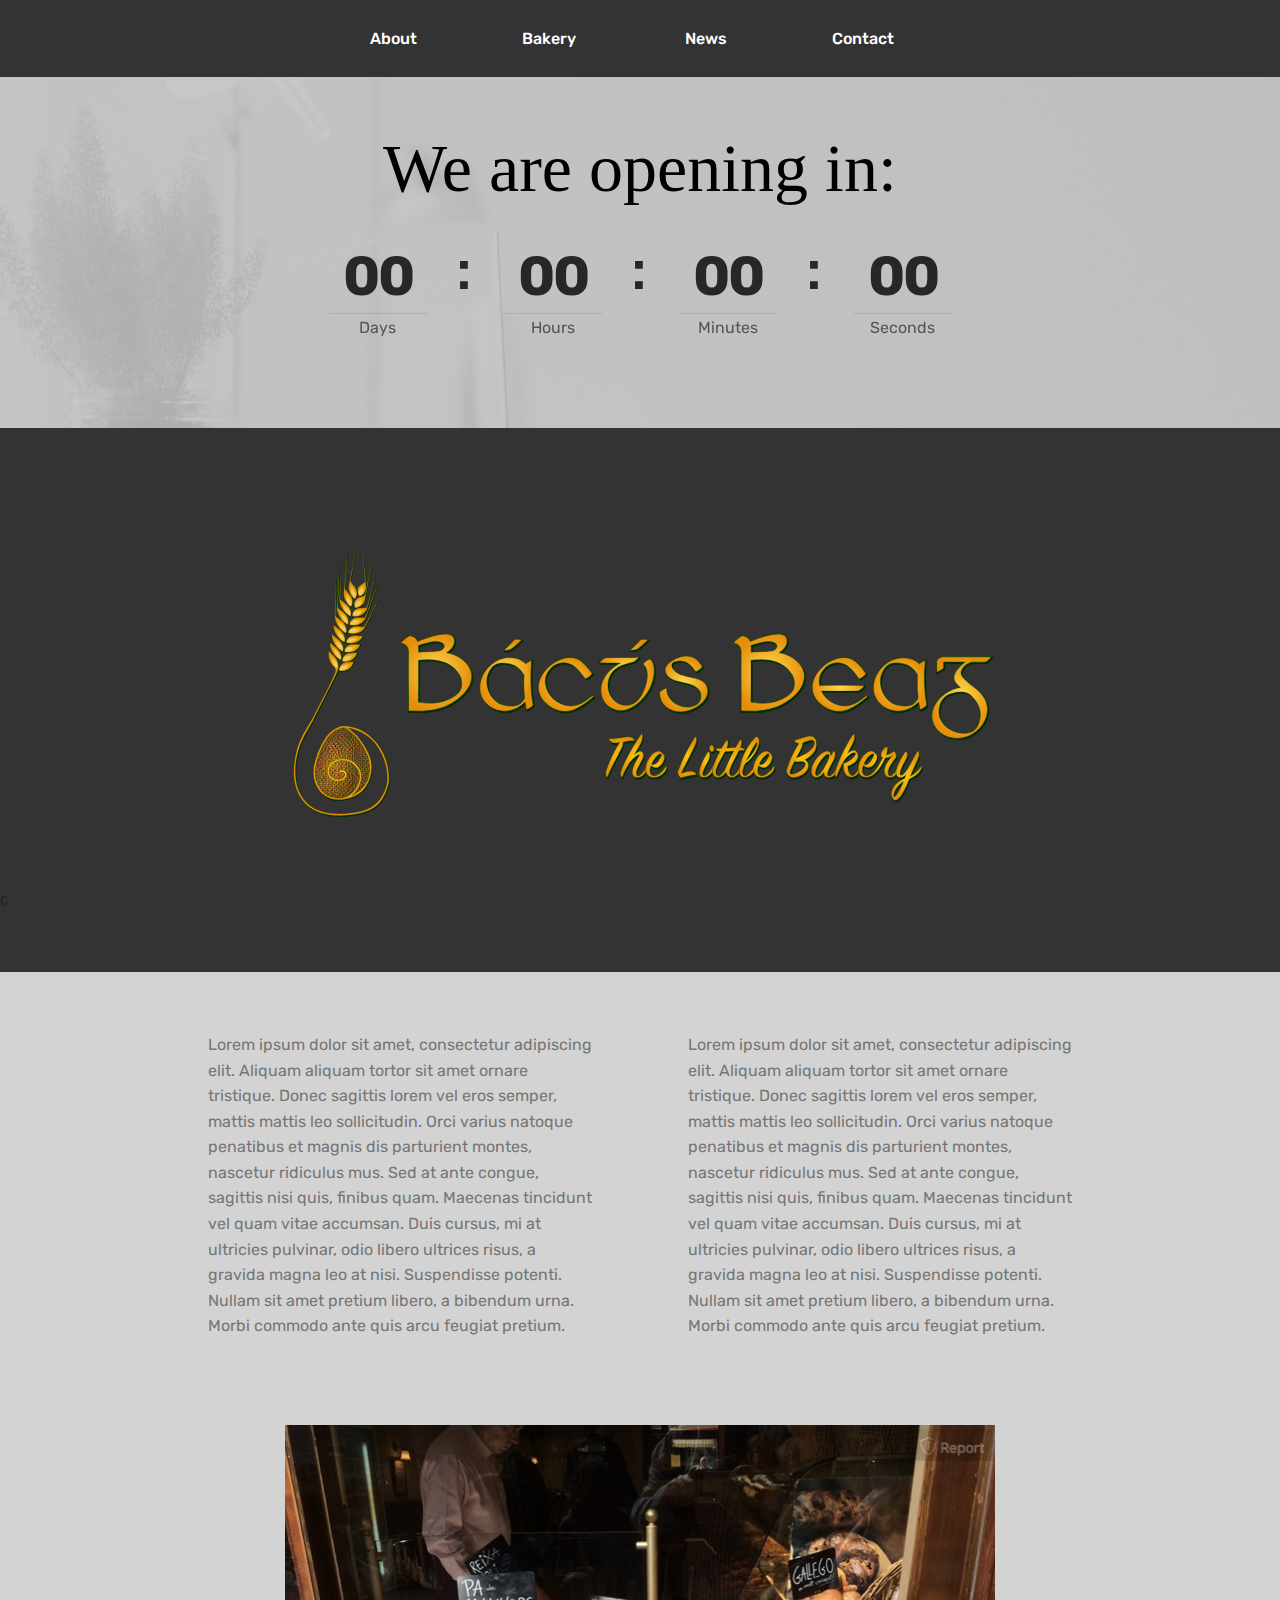
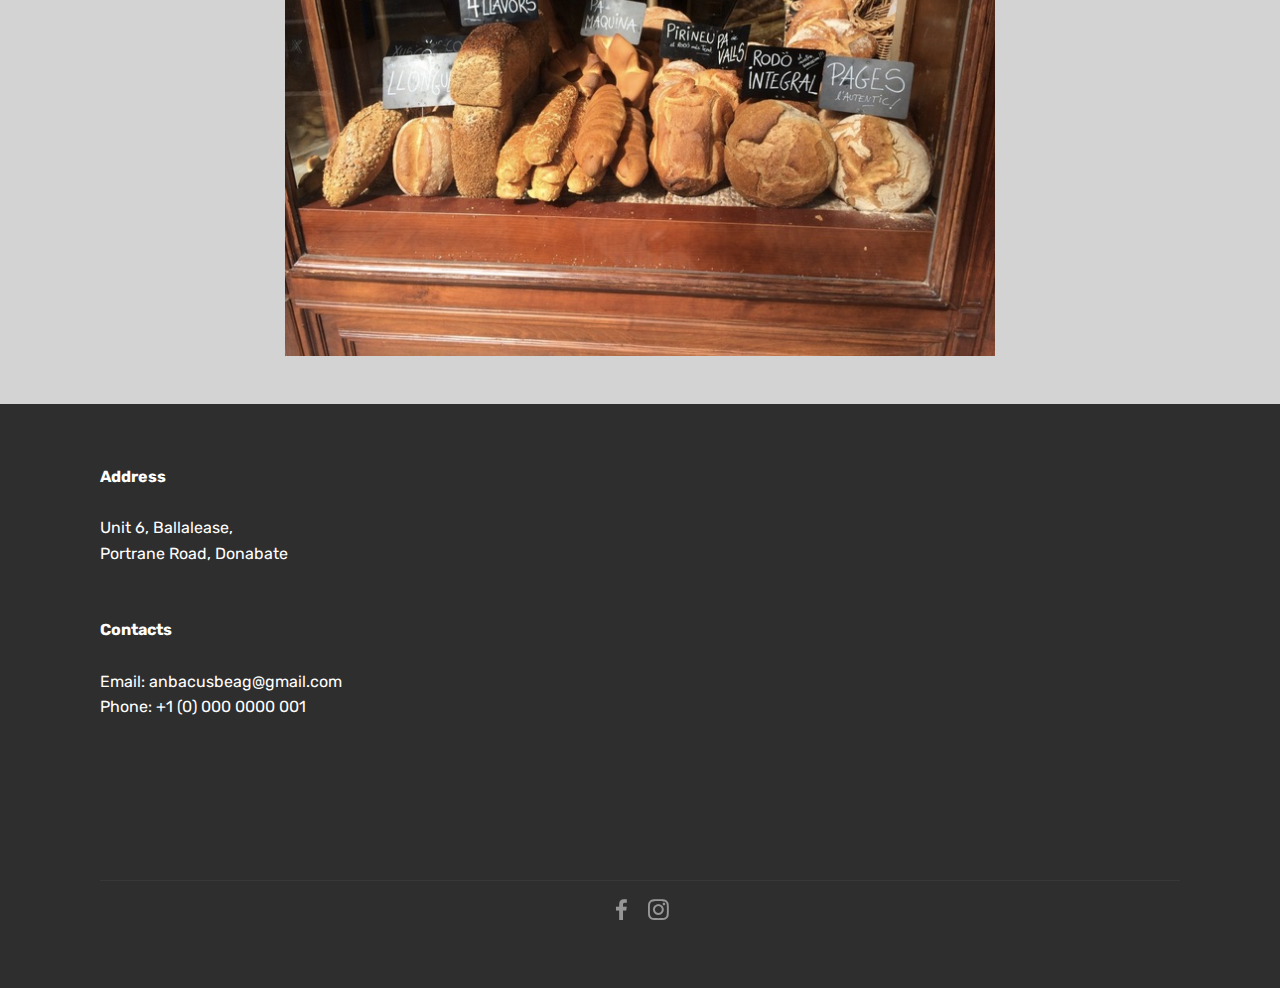
==== commit 4711226a: "Add files via upload" ====
--- a/index.html
+++ b/index.html
@@ -33,7 +33,7 @@
         </button>
         <div class="menu-logo">
             <div class="navbar-brand">
-
+                
 
             </div>
         </div>
@@ -72,20 +72,17 @@
     </div>
 </section>
 
-<section class="mbr-section content4 cid-qvgSX0oZ55" id="content4-e" data-rv-view="69" style="background-color:lightgray">
-
-
-
+<section class="mbr-section content4 cid-qvgSX0oZ55" id="content4-e" data-rv-view="69" style="background-color: #333333;>
     <div class="container">
         <div class="media-container-row">
 
             <figure class="mbr-figure">
                 <div class="image-block" style="width: 100%;">
-                    <img src="assets/images/logo_color_oneline.png" alt="Mobirise" media-simple="true">
+                    <img src="assets/images/logo.png" alt="An Bacus Beag The Little Bakery" srcset="assets/images/logo.svg" media-simple="true">
                 </div>
             </figure>
         </div>
-    </div>
+    </div>c
 </section>
 
 <section class="mbr-section article content3 cid-qvgSZz3Qra" id="content3-f" data-rv-view="71" style="background-color:lightgray">
--- a/assets/theme/css/style.css
+++ b/assets/theme/css/style.css
@@ -216,7 +216,7 @@
     width: auto; }
 
   .mbr-figure {
-    width: 100% !important; } }
+    width: 70% !important; } }
 /*! Buttons */
 .mbr-section-btn {
   margin-left: -.25rem;
@@ -423,4 +423,4 @@
 	padding: 0;
 	top: 0;
 	left: -2400px;
-}+}
--- a/assets/mobirise/css/mbr-additional.css
+++ b/assets/mobirise/css/mbr-additional.css
@@ -1776,7 +1776,7 @@
   }
 }
 @media (max-width: 543px) {
-  .cid-qvgSmGmIjC .number-wrap {
+  .cid-qvgSmGmIjC  {
     margin-bottom: 15px;
   }
 }
@@ -1785,7 +1785,7 @@
     padding-left: 0;
     padding-right: 0;
   }
-  .cid-qvgSmGmIjC .number-wrap {
+  .cid-qvgSmGmIjC  {
     min-width: auto;
   }
 }
--- a/assets/bootstrap/css/custom.css
+++ b/assets/bootstrap/css/custom.css
@@ -3,7 +3,7 @@
 .cid-qvgNQlujHG .navbar-toggleable-sm .navbar-collapse
 {
   justify-content: center;
-  padding-left: 5rem;
+  padding-left: 7rem;
   width: auto;
 }
 
@@ -92,3 +92,41 @@
   font-family: cursive;
   color: black;
 }
+
+
+/*keeps picture and text in same row on page 1*/
+
+.cid-qvh01PMy1e .container .media-container-row {
+  flex-wrap: nowrap;
+
+}
+
+.cid-qvh1IHgLOY .container .media-container-row {
+  flex-wrap: nowrap;
+  align-items: end;
+}
+
+.cid-qvh2lUQrNh .container .media-container-row {
+  flex-wrap: nowrap;
+}
+
+.cid-qvgNQlujHG .menu-logo .navbar-brand
+{
+  display: flex;
+  margin-left: 1rem;
+  padding-top: 0px;
+  padding-right: 0px;
+  padding-bottom: 0px;
+  padding-left: 0px;
+  transition-property: padding;
+  transition-duration: 0.2s;
+  transition-timing-function: ease;
+  transition-delay: 0s;
+  min-height: 2.5rem;
+  align-items: center;
+}
+
+.cid-qvgNQlujHG .navbar.navbar-short .navbar-brand
+{
+  min-height: 2.5rem;
+}
